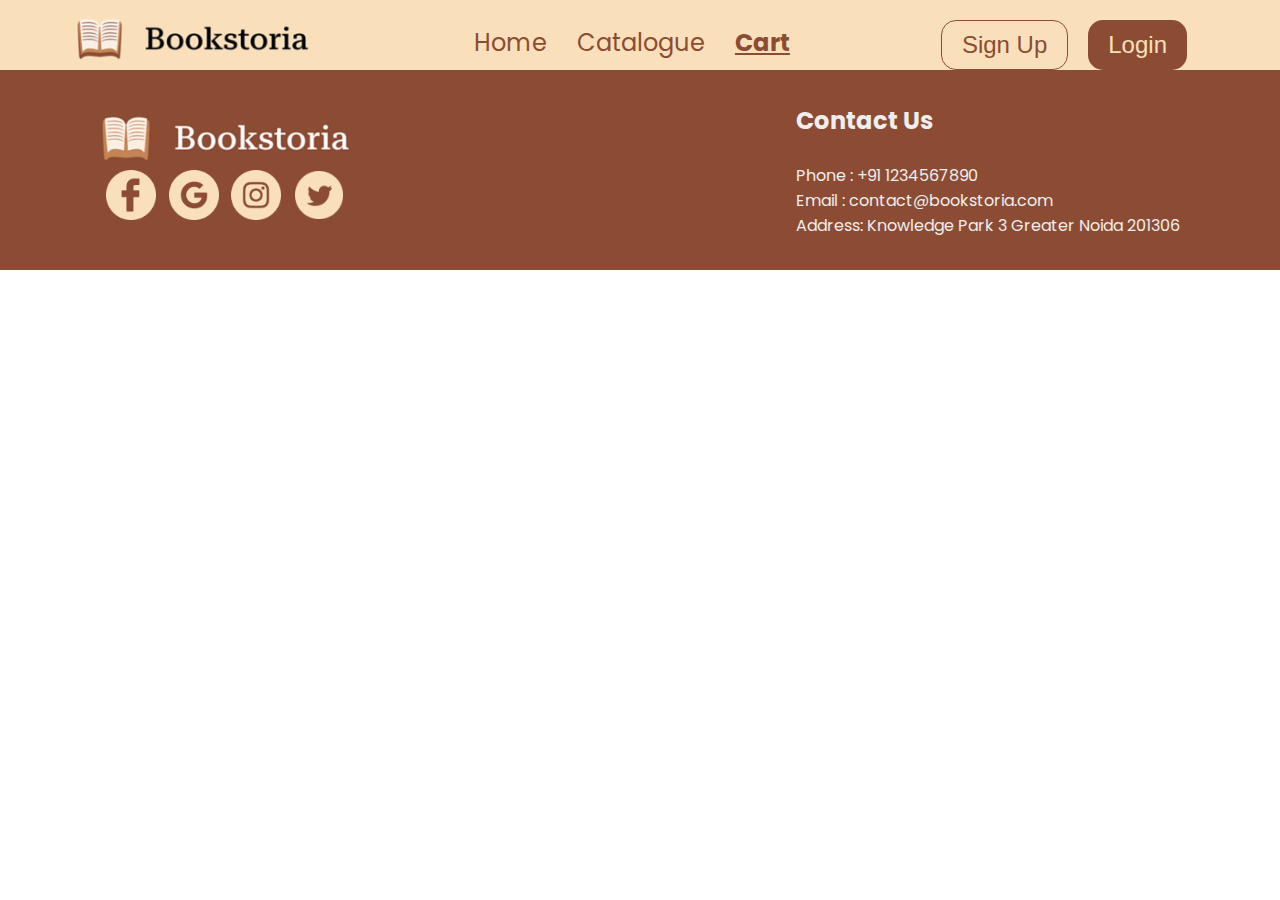
==== cart/index.html @ f669605b "updating the form" ====
<!-- window.localStorage.getItem( key_value_quotes ) <-- ye function use krna hai  -->
<!-- abi key liye ek template bana do usko baad mein js se connect kr denge  -->
<!-- color pallete : #8c4c34 (brown)
                #0c0a0a (oil black)
                #f9e0bb (yellow)                yehi colors use krne hai -->

<!-- ---------------------------------SEE BELOW ON WHERE TO PUT YOUR CODE----------------------------------------- -->

<!DOCTYPE html>
<html lang="en">
  <head>
    <meta charset="UTF-8" />
    <meta name="viewport" content="width=device-width, initial-scale=1.0" />
    <link rel="preconnect" href="https://fonts.googleapis.com" />
    <link rel="preconnect" href="https://fonts.gstatic.com" crossorigin />
    <link rel="stylesheet" href="../common/style.css" />
    <link rel="stylesheet" href="./style.css" />
    <style>
      @import url("https://fonts.googleapis.com/css2?family=Poppins:wght@200;400&display=swap");
    </style>
    <link rel="icon" href="./render.png" />
    <title>BookStoria</title>
  </head>
  <body>
    <div id="form" class="">
      <span id="formCloseButton" onclick="toggleForm(0)"></span>
      <h2>Login</h2>
      <form action="#">
        <div id="dataFieldContainer">
          <div class="fieldSet" id="Username">
            <span
              class="icon"
              style="background-image: url(../img/user.png)"
            ></span>
            <input name="user" id="user" type="text" required placeholder=" " />
            <label for="user">Username</label>
          </div>
          <div class="fieldSet" id="Email">
            <span
              class="icon"
              style="background-image: url(../img/mail.png)"
            ></span>
            <input
              name="email"
              id="email"
              type="email"
              placeholder=" "
              required
            />
            <label for="email">Email</label>
          </div>
          <div class="fieldSet" id="Password">
            <input
              name="password"
              id="password"
              type="password"
              placeholder=" "
              minlength="6"
              autocomplete="current-password"
            />
            <label for="password">Password</label>

            <span class="icon" onclick="toggleIcon(event)">
              <svg
                xmlns="http://www.w3.org/2000/svg"
                viewBox="0 0 32 32"
                width="30"
              >
                <path
                  id="eye"
                  d="M14.23 19.18h0L25.71 7.71a1 1 0 1 0-1.42-1.42L21.73 8.86a12.92 12.92 0 0 0-17.3 5.73 3.11 3.11 0 0 0 0 2.82A12.94 12.94 0 0 0 8.49 22.1l-2.2 2.19a1 1 0 0 0 0 1.42 1 1 0 0 0 1.42 0l3.06-3.07h0l3.46-3.46zm-2-.79A4.45 4.45 0 0 1 11.5 16 4.51 4.51 0 0 1 16 11.5a4.45 4.45 0 0 1 2.39.7l-1.48 1.47A2.53 2.53 0 0 0 16 13.5 2.5 2.5 0 0 0 13.5 16a2.53 2.53 0 0 0 .17.91zM27.57 14.59A13.42 13.42 0 0 0 26 12.16l0 0 0 0a1 1 0 0 0-.13-.09l-.17-.11a.61.61 0 0 0-.18-.05.58.58 0 0 0-.19 0l-.18 0-.19 0-.18.09a.91.91 0 0 0-.13.08l0 0s0 0 0 0L13.88 22.71s0 .07-.07.1a.81.81 0 0 0-.12.18 1.39 1.39 0 0 0-.06.19s0 .08 0 .12a.43.43 0 0 0 0 .05.79.79 0 0 0 0 .22 1 1 0 0 0 0 .17 1.3 1.3 0 0 0 .08.17l.11.16s0 0 0 .05.07.05.1.08l.17.11a1.17 1.17 0 0 0 .2.06s.07 0 .12 0h.11A13.52 13.52 0 0 0 16 24.5a13 13 0 0 0 11.57-7.09A3.11 3.11 0 0 0 27.57 14.59z"
                  data-name="Layer 5"
                  fill="#8f4f38"
                  class="color000 svgShape"
                />
              </svg>
            </span>
          </div>
          <div class="fieldSet" id="Phone">
            <span
              class="icon"
              style="background-image: url(../img/phone.png)"
            ></span>
            <input
              name="phone"
              id="phone"
              type="text"
              pattern="[0-1]{10}"
              placeholder=" "
              required
            />
            <label for="phone">Phone</label>
          </div>
          <div class="fieldSet" style="height: 40px" id="Sex">
            <span
              class="icon"
              style="
                background-image: url('[data-uri]');
              "
              ;
            ></span>
            <input
              style="width: 30%; height: 15px; position: relative; left: 8%"
              name="sexMale"
              id="sexMale"
              type="radio"
              value="male"
            />
            <label style="top: 0" for="sexMale">Male</label>
            <input
              style="width: 30%; height: 15px; position: relative; left: 20%"
              name="sexFemale"
              id="sexFemale"
              type="radio"
              value="female"
            />
            <label style="top: 0; left: 35%" for="sexFemale">Female</label>
          </div>
          <div class="fieldSet" id="Date" style="position: relative; top: 8px">
            <span
              class="icon"
              style="
                background-image: url('[data-uri]');
              "
            ></span>
            <input
              style="font-family: inherit; height: auto"
              onfocus="this.showPicker()"
              name="date"
              id="date"
              type="date"
              value=""
              placeholder=" "
              required
            />
            <label for="date" style="top: -15px">Date</label>
          </div>
          <div class="fieldSet" style="height: 40px; top: 5px" id="Language">
            <span
              class="icon"
              style="background-image: url('../img/language.png')"
            ></span>
            <label for="languageHndi" style="top: 0px; left: 20px">Hindi</label>
            <input
              style="height: 15px; width: 15px"
              name="languageHindi"
              id="languageHindi"
              type="checkbox"
              value="Hindi"
              placeholder=" "
              required
            />
            <label for="languageEnglish" style="top: 0px; left: 95px"
              >English</label
            >
            <input
              style="height: 15px; width: 15px; position: relative; left: 55px"
              name="languageEnglish"
              id="languageEnglish"
              type="checkbox"
              value="English"
              placeholder=" "
              required
            />
          </div>
        </div>

        <button id="Login">Submit</button>
        <button id="Reset">Reset</button>
        <h4>
          <a href="#">Forgot password?</a>
          <a href="#" onclick="setForm()">Register</a>
        </h4>
      </form>
    </div>
    <div id="head">
      <div id="header">
        <div class="logo"></div>
        <div id="nav">
          <div>
            <a href="../">Home</a>
          </div>
          <div>
            <a href="../catalogue">Catalogue</a>
          </div>
          <div>
            <a
              style="
                text-decoration: underline;
                font-weight: bolder;
                color: #8c4c34;
              "
              href="#"
              >Cart</a
            >
          </div>
        </div>
        <div id="reglog">
          <div id="signup">
            <button onclick="toggleForm(1) , setForm(false)">Sign Up</button>
          </div>
          <div id="login">
            <button onclick="toggleForm(1) , setForm(true)">Login</button>
          </div>
        </div>
      </div>
    </div>
    <!-- |
      |
      |
      |
      |                                   YOUR CODE GOES HERE
      |
      |
      |
      | -->
    <div id="footer">
      <div id="social">
        <div
          class="logo"
          style="height: 50px; background-image: url(../img/footerLogo.png)"
        ></div>
        <div id="socialIcons">
          <div
            class="icon"
            style="background-image: url(../socialIcons/facebook.png)"
          ></div>
          <div
            class="icon"
            style="background-image: url(../socialIcons/google.png)"
          ></div>
          <div
            class="icon"
            style="background-image: url(../socialIcons/instagram.png)"
          ></div>
          <div
            class="icon"
            style="
              background-image: url(../socialIcons/twitter.png);
              transform: scale(1.1);
            "
          ></div>
        </div>
      </div>
      <div id="footerDescription">
        <h2>Contact Us</h2>
        <br />
        Phone : +91 1234567890 <br />
        Email : contact@bookstoria.com <br />Address: Knowledge Park 3 Greater
        Noida 201306
      </div>
    </div>
    <script lang="javascript" src="../common/index.js"></script>
  </body>
</html>
---- common/style.css ----
/* to use svg background-image:url([data-uri]) */
/* changing the default input icon like that of calendar , set the background-image of input */
* {
  padding: 0;
  margin: 0;
}
html {
  width: 100%;
  font-size: 16px;
}

body {
  width: 100%;
  height: fit-content;
  font-family: poppins, sans-serif;
  color: #0c0a0a;
}
/* below selector removes the calendar icon showing by default most of the browsers respect this  */
input::-webkit-calendar-picker-indicator {
  background: transparent;
}

button {
  transform: scale(1);
  transition: 0.1s;
}

button:active {
  transform: scale(0.95);
}

#form {
  display: flex;
  flex-direction: column;
  justify-content: center;
  align-items: center;
  position: fixed;
  width: 400px;
  background-color: rgba(249, 224, 187, 0.5);
  border: 2px solid #8c4c34;
  z-index: 10;
  backdrop-filter: blur(15px);
  left: calc(50% - 200px);
  top: calc(50% - 350px);
  border-radius: 10px;
  transition: 0.5s;
  transform: scale(0);
}

.formLogin {
  height: 400px;
  padding: 20px 0;
}

.formSignup {
  height: 700px;
}

#formCloseButton {
  position: absolute;
  top: 15px;
  right: 15px;
  height: 25px;
  width: 25px;
  background-image: url(../img/close.png);
  background-size: contain;
}

#form h2 {
  position: relative;
  top: -20px;
  font-size: 1.8rem;
  color: #8c4c34;
  font-weight: 900;
}

#form h4 {
  color: #8c4c34;
  position: relative;
  top: 5px;
  display: flex;
  flex-direction: column;
  align-items: center;
}

#form input {
  background: transparent;
  height: 40px;
  width: 100%;
  font-size: 1.3rem;
  position: relative;
  border: none;
  outline: none;
  cursor: default;
  color: #8c4c34;
}

label {
  position: absolute;
  transition-duration: 0.5s;
  font-size: 1rem;
  font-weight: bolder;
  color: #8c4c34;
  top: -2px;
  left: 0;
  /* the above property works only when there is an initial value */
}

input:focus ~ label,
input:not(:placeholder-shown) ~ label {
  top: -20px;
}
/* the above property basically means that when the preceding input is in focus then set the property of label as given and 
    also when place holder of preceding input is not shown then set the style as given */

form {
  height: 85%;
  width: 100%;
  display: flex;
  flex-direction: column;
  justify-content: center;
  align-items: center;
}

#form .icon {
  position: absolute;
  right: 0;
  height: 100%;
  width: 30px;
  background-size: contain;
  z-index: 5;
  transition: 0.5s;
}

.fieldSet {
  width: 60%;
  border-bottom: 4px solid #8c4c34;
  position: relative;
  box-sizing: border-box;
}

#form button {
  width: 60%;
  height: 50px;
  font-size: 1.5rem;
  background-color: #8c4c34;
  color: #f9e0bb;
  font-family: inherit;
  border-radius: 10px;
  border: none;
  padding: 5px 0;
  margin-bottom: 5px;
}

#form a {
  font-size: inherit;
  text-decoration: none;
  font-family: inherit;
  color: inherit;
}

#dataFieldContainer {
  width: 100%;
  height: 100%;
  margin-bottom: 20px;
  position: relative;
  display: flex;
  flex-direction: column;
  justify-content: space-around;
  align-items: center;
}

#head {
  background-color: #f9e0bb;
  width: 100%;
  position: relative;
  overflow: auto;
  /* the above style has been added because the header child was moving the parent head with its margin-top property */
}
#header {
  font-size: 1.5em;
  display: flex;
  justify-content: space-around;
  margin-top: 20px;
  height: 50px;
  position: relative;
}

.logo {
  background-image: url(../img/logo.png);
  background-size: 102%;
  /* in the above property the percent is in reference to containers size and not to the image */
  background-position: center center;
  background-repeat: no-repeat;
  width: 250px;
  top: -7px;
  height: inherit;
  position: relative;
}

#nav {
  display: flex;
  gap: 20px;
  color: #8c4c34;
}

#nav div {
  padding: 5px;
}

#nav a {
  font-size: inherit;
  text-decoration: none;
  font-family: inherit;
  color: inherit;
}

#reglog {
  display: flex;
  gap: 20px;
}

#login {
  margin-right: 20px;
}

#reglog button {
  border-radius: 15px;
  padding: 5px 20px;
  border: 0;
  cursor: pointer;
}

#signup button {
  width: 100%;
  height: 100%;
  background-color: #f9e0bb;
  font-size: 1.5rem;
  color: #8c4c34;
  border: 1px solid #8c4c34;
}

#login button {
  width: 100%;
  height: 100%;
  background-color: #8c4c34;
  font-size: 1.5rem;
  color: #f9e0bb;
}

#footer {
  display: flex;
  justify-content: space-between;
  align-items: center;
  padding: 0 100px;
  height: 200px;
  width: 100%;
  background-color: #8c4c34;
  box-sizing: border-box;
}

#social {
  width: 250px;
  position: relative;
  box-sizing: border-box;
  height: fit-content;
}

#socialIcons {
  display: flex;
  justify-content: space-around;
  height: 50px;
  width: 100%;
}

.icon {
  width: 50px;
  background-size: contain;
  background-repeat: no-repeat;
}

#footerDescription {
  display: flex;
  flex-direction: column;
  color: inherit;
  color: #eeeeee;
}
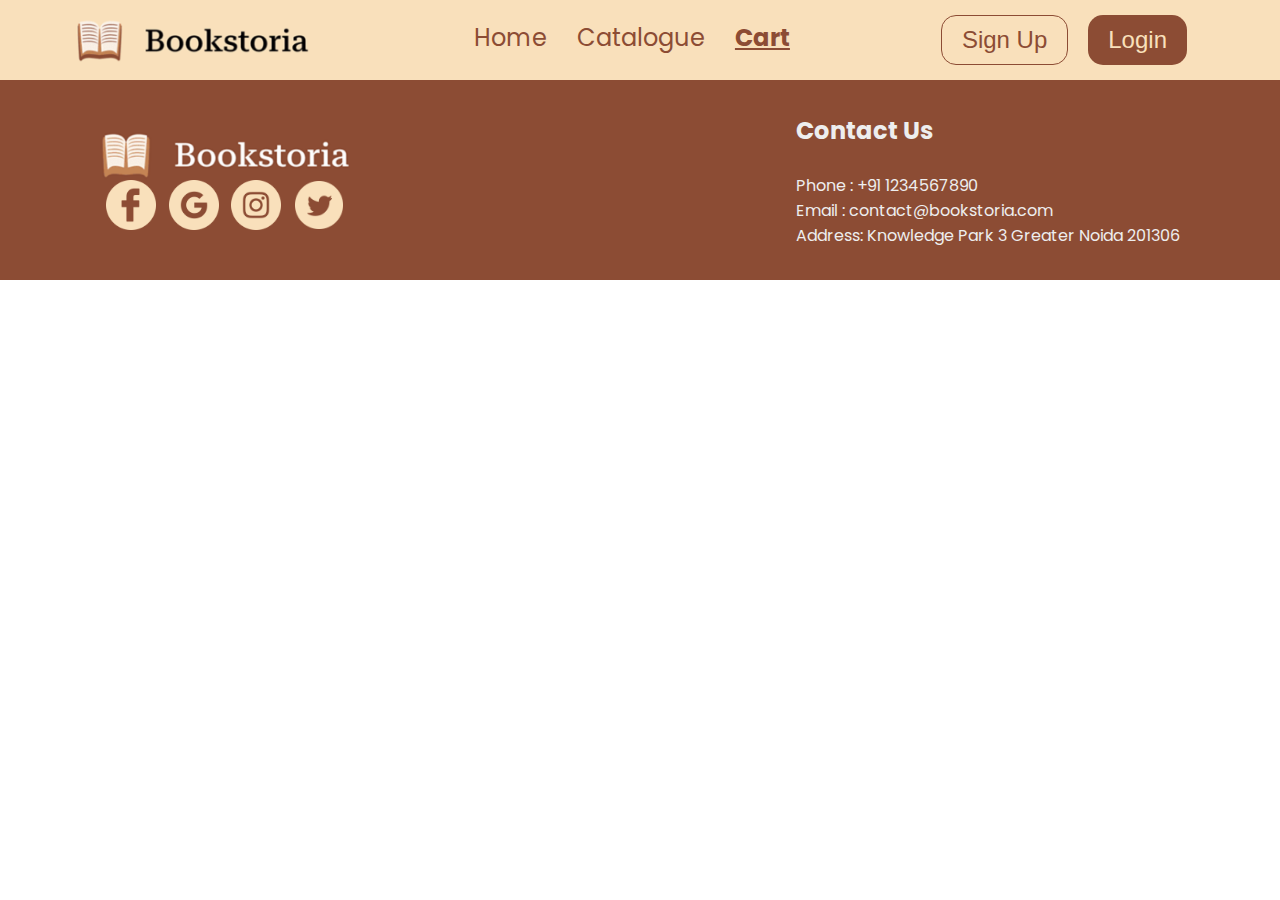
==== commit 30bc4ab1: "jsaddfds" ====
--- a/cart/index.html
+++ b/cart/index.html
@@ -205,7 +205,7 @@
         </div>
       </div>
     </div>
-    <!-- |
+    <!--  |
       |
       |
       |
--- a/common/style.css
+++ b/common/style.css
@@ -41,19 +41,21 @@
   z-index: 10;
   backdrop-filter: blur(15px);
   left: calc(50% - 200px);
-  top: calc(50% - 350px);
+  /* top: calc(50% - 350px);  this setting is put in .formLogin and .formSignup because when the classes are changed the put stypes in #form are not chnaged*/
   border-radius: 10px;
   transition: 0.5s;
   transform: scale(0);
 }
 
 .formLogin {
-  height: 400px;
+  height: 350px;
+  top: calc(50% - 200px);
   padding: 20px 0;
 }
 
 .formSignup {
   height: 700px;
+  top: calc(50% - 350px);
 }
 
 #formCloseButton {
@@ -176,12 +178,15 @@
   position: relative;
   overflow: auto;
   /* the above style has been added because the header child was moving the parent head with its margin-top property */
+  display: flex;
+  flex-direction: column;
+  justify-content: center;
+  padding: 15px 0;
 }
 #header {
   font-size: 1.5em;
   display: flex;
   justify-content: space-around;
-  margin-top: 20px;
   height: 50px;
   position: relative;
 }
@@ -193,7 +198,6 @@
   background-position: center center;
   background-repeat: no-repeat;
   width: 250px;
-  top: -7px;
   height: inherit;
   position: relative;
 }
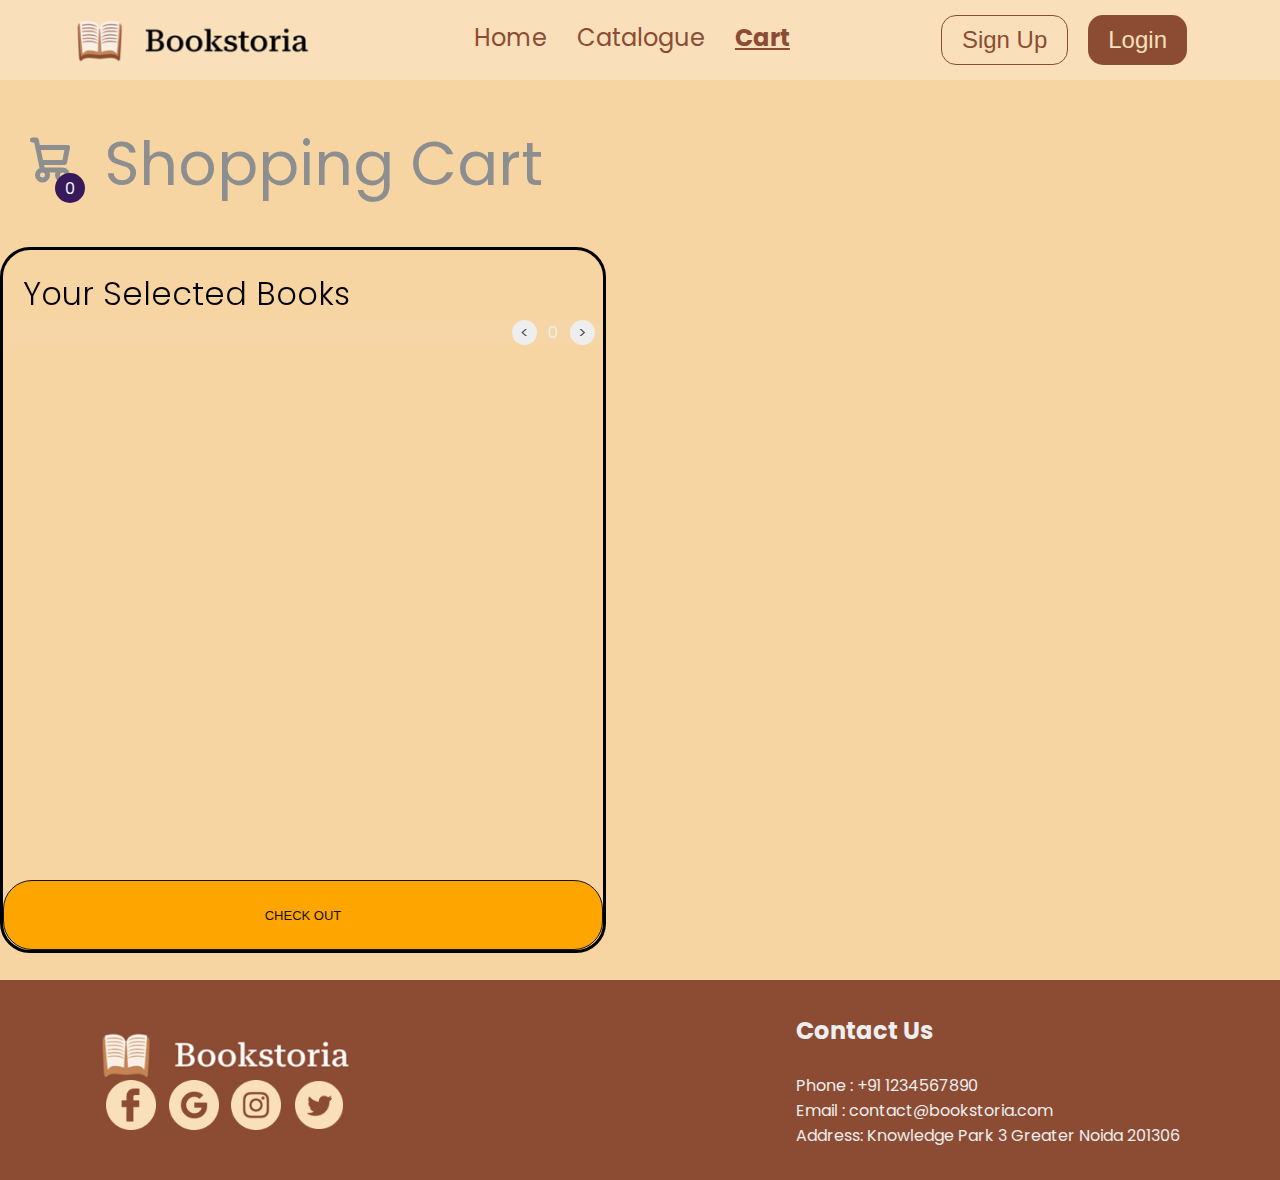
==== commit 173c5dac: "Added index" ====
--- a/cart/index.html
+++ b/cart/index.html
@@ -205,15 +205,56 @@
         </div>
       </div>
     </div>
-    <!--  |
-      |
-      |
-      |
-      |                                   YOUR CODE GOES HERE
-      |
-      |
-      |
-      | -->
+    <section class="headerr">
+      <div class="container">
+          <header>
+             
+              <div class ="icon">
+                  <svg  aria-hidden="true" xmlns="http://www.w3.org/2000/svg" fill="none" viewBox="0 0 24 24">
+                      <path stroke="currentColor" stroke-linecap="round" stroke-linejoin="round" stroke-width="2" d="M5 4h1.5L9 16m0 0h8m-8 0a2 2 0 1 0 0 4 2 2 0 0 0 0-4Zm8 0a2 2 0 1 0 0 4 2 2 0 0 0 0-4Zm-8.5-3h9.3L19 7H7.3"/>
+                    </svg>
+                    <span>0</span>
+              </div>
+              <div class="title">Shopping Cart</div>
+             
+          </header>    
+     
+  
+   <div class="cart">
+             <h1>Your Selected Books</h1>
+           <div class="listcart">
+              <div class="item">
+                  <div class="image">
+                      <!-- 
+  
+  
+                       -->
+                  </div>
+                 <div class="name">
+                     <!-- 
+  
+  
+                      -->
+                 </div> 
+                 <div class="price">
+                  <!-- 
+  
+  
+                   -->
+                 </div>
+                 <div class ="quantity">
+                  <span class="minus"><</span>
+                  <span>0</span>
+                  <span class="plus">></span>
+                 </div>
+              </div> 
+           </div>
+             <div class="btn">
+              <button class="checkout">CHECK OUT</button>
+             </div>
+  
+   </div>
+     </section>
     <div id="footer">
       <div id="social">
         <div
@@ -251,5 +292,6 @@
       </div>
     </div>
     <script lang="javascript" src="../common/index.js"></script>
+    <script lang = 'javascript' src = './index.js'></script>
   </body>
 </html>
--- a/cart/style.css
+++ b/cart/style.css
@@ -0,0 +1,149 @@
+
+body{
+    font-family: 'poppins';
+    color:black;
+    margin: 0;
+   
+}
+
+    .headerr{min-height: 100vh;
+    width: 100%;
+    background-color: #f7d5a2;
+    background-image: url(https://cdni.iconscout.com/illustration/premium/thumb/shopping-cart-2885341-2399044.png);
+    background-position: center;
+    background-size: 50%;
+    background-repeat: no-repeat;
+    position: relative;
+        
+}
+.container{
+
+        position: relative;
+        width: 100%;
+        z-index: 1;
+       
+        /* background-color: #b39795; */
+    
+}
+svg{
+    padding-top: 30px;
+    color: rgb(141, 142, 143);
+    width : 60px;
+    padding-right:0px ;
+}
+header{
+    
+    display: flex;
+    align-items: center;
+    /* justify-content: space-between; */
+    padding: 20px;
+
+    /* padding-top: ; */
+}
+header.icon{
+    position: relative;
+}
+header .icon span{
+    display: flex;
+    width: 30px;
+    height: 30px;
+    background-color: rgb(56, 25, 91);
+    justify-content: center;
+    align-items:center;
+    color:aliceblue;
+    border-radius: 50%;
+    position:relative;
+    top: -24px;
+    right: -35px;
+}
+
+header .title{
+    padding-left: 35px;
+    font-size: 60px;
+    color: rgb(141, 142, 143);
+    /* display: block; */
+
+}
+.cart{
+    /* padding-top: 100px; */
+    width:600px;    
+    height:700px;
+    opacity:1;
+    backdrop-filter:blur(10px);
+    /* color:rgb(176, 199, 210); */
+    position: relative;
+    left:50%;
+    inset:0 0 0 auto;
+    display: grid;
+    grid-template-rows: 70px 1fr 70px;
+    border-radius: 30px;
+    border: solid black;
+    
+}
+.cart h1{
+    padding: 20px;
+    margin:0;
+    font-weight: 300;
+    
+}
+.cart .btn{
+       display:grid;
+       grid-template-columns: repeat(1,1fr);
+}
+
+.cart .btn button{
+    text-decoration:none;
+    color:rgb(18, 17, 17);
+    border:1px solid rgb(19, 19, 19);
+    padding: 12px 34px;
+    font-size: 13px;
+    background:orange;
+    position: relative;
+    cursor: pointer;
+    
+    border-radius: 29px;
+
+}
+.btn:hover{
+    border: 1px solid #dfcb1d;
+    border-radius: 29px;
+}   
+
+
+
+.cart .listcart .item image{
+    width: 100%;
+}
+.cart .listcart .item{
+    display :grid;
+    grid-template-columns: 100px 270px 100px 1fr;
+    backdrop-filter: blur(20px);
+    gap: 10px;
+    text-align: center;
+    align-items:center;
+}
+
+ .listcart .quantity span{
+    display: inline-block;
+    width: 25px;
+    height : 25px;
+    background-color: #eee;
+    color:#555;
+    border-radius: 50%;
+    cursor: pointer;
+    
+ }
+  .listcart .quantity span:nth-child(2){
+     background-color: transparent;
+     color: #eee;
+  }
+  .listcart .item:nth-child(odd){
+    background-color: #eee1;
+  }
+  .listcart{
+    overflow: auto;
+  }
+  .liscart::-webkit-scrollbar{
+    width: 0;
+  }
+
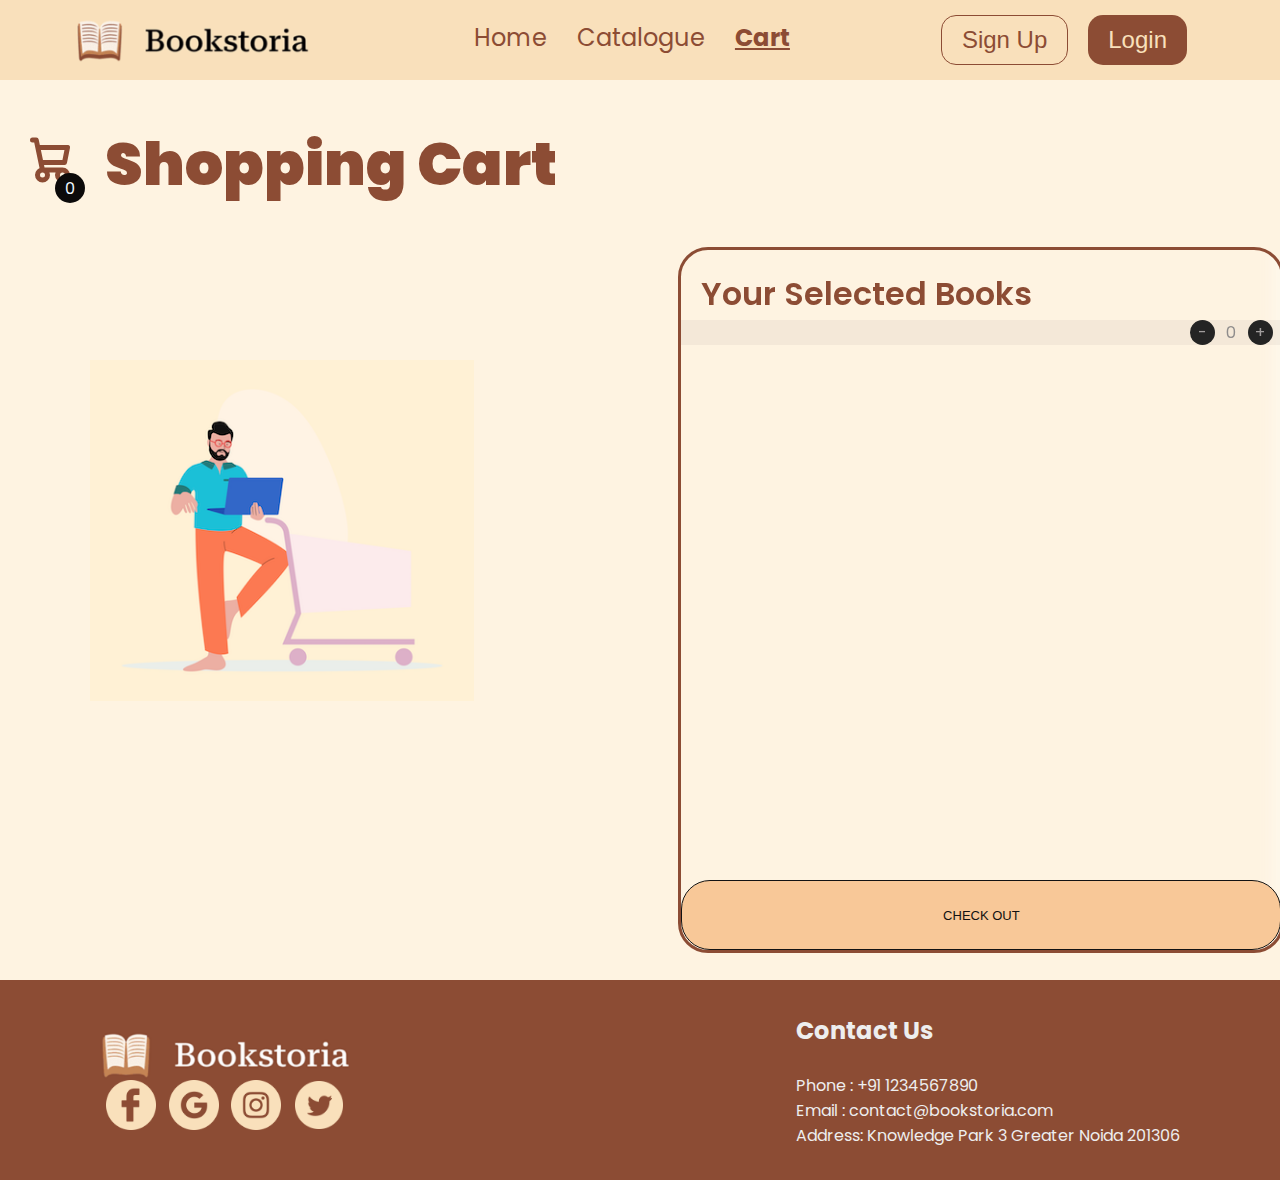
==== commit 5e8bf157: "styled cart page" ====
--- a/cart/index.html
+++ b/cart/index.html
@@ -243,9 +243,9 @@
                    -->
                  </div>
                  <div class ="quantity">
-                  <span class="minus"><</span>
+                  <span class="minus">-</span>
                   <span>0</span>
-                  <span class="plus">></span>
+                  <span class="plus">+</span>
                  </div>
               </div> 
            </div>
--- a/cart/style.css
+++ b/cart/style.css
@@ -1,17 +1,18 @@
 
 body{
     font-family: 'poppins';
-    color:black;
+    color:#8c4c34;
     margin: 0;
    
 }
 
     .headerr{min-height: 100vh;
     width: 100%;
-    background-color: #f7d5a2;
-    background-image: url(https://cdni.iconscout.com/illustration/premium/thumb/shopping-cart-2885341-2399044.png);
-    background-position: center;
-    background-size: 50%;
+    background-color:rgba(253, 231, 196, 0.5);
+    background-image: url(cart1.png);
+    
+    background-position: 90px;
+    background-size: 30%;
     background-repeat: no-repeat;
     position: relative;
         
@@ -27,7 +28,7 @@
 }
 svg{
     padding-top: 30px;
-    color: rgb(141, 142, 143);
+    color:#8c4c34;
     width : 60px;
     padding-right:0px ;
 }
@@ -47,7 +48,7 @@
     display: flex;
     width: 30px;
     height: 30px;
-    background-color: rgb(56, 25, 91);
+    background-color:#0c0a0a ;
     justify-content: center;
     align-items:center;
     color:aliceblue;
@@ -60,7 +61,9 @@
 header .title{
     padding-left: 35px;
     font-size: 60px;
-    color: rgb(141, 142, 143);
+    font-weight: 1000;
+    color: #8c4c34;
+    
     /* display: block; */
 
 }
@@ -72,18 +75,18 @@
     backdrop-filter:blur(10px);
     /* color:rgb(176, 199, 210); */
     position: relative;
-    left:50%;
-    inset:0 0 0 auto;
+    left:53%;
+    /* inset:0 0 0 auto; */
     display: grid;
     grid-template-rows: 70px 1fr 70px;
     border-radius: 30px;
-    border: solid black;
+    border: solid #8c4c34;
     
 }
 .cart h1{
     padding: 20px;
     margin:0;
-    font-weight: 300;
+    font-weight: 600;
     
 }
 .cart .btn{
@@ -97,7 +100,7 @@
     border:1px solid rgb(19, 19, 19);
     padding: 12px 34px;
     font-size: 13px;
-    background:orange;
+    background:#f8c898;
     position: relative;
     cursor: pointer;
     
@@ -105,7 +108,7 @@
 
 }
 .btn:hover{
-    border: 1px solid #dfcb1d;
+    border: 1px solid #121211;
     border-radius: 29px;
 }   
 
@@ -127,23 +130,24 @@
     display: inline-block;
     width: 25px;
     height : 25px;
-    background-color: #eee;
-    color:#555;
+    background-color: rgb(36, 36, 36);
+    color:rgb(161, 157, 157);
     border-radius: 50%;
     cursor: pointer;
     
  }
   .listcart .quantity span:nth-child(2){
      background-color: transparent;
-     color: #eee;
+     color: rgb(143, 140, 140);
   }
   .listcart .item:nth-child(odd){
-    background-color: #eee1;
+    background-color: rgba(101, 97, 97, 0.067);
   }
   .listcart{
     overflow: auto;
   }
   .liscart::-webkit-scrollbar{
     width: 0;
+    color: #555;
   }
 
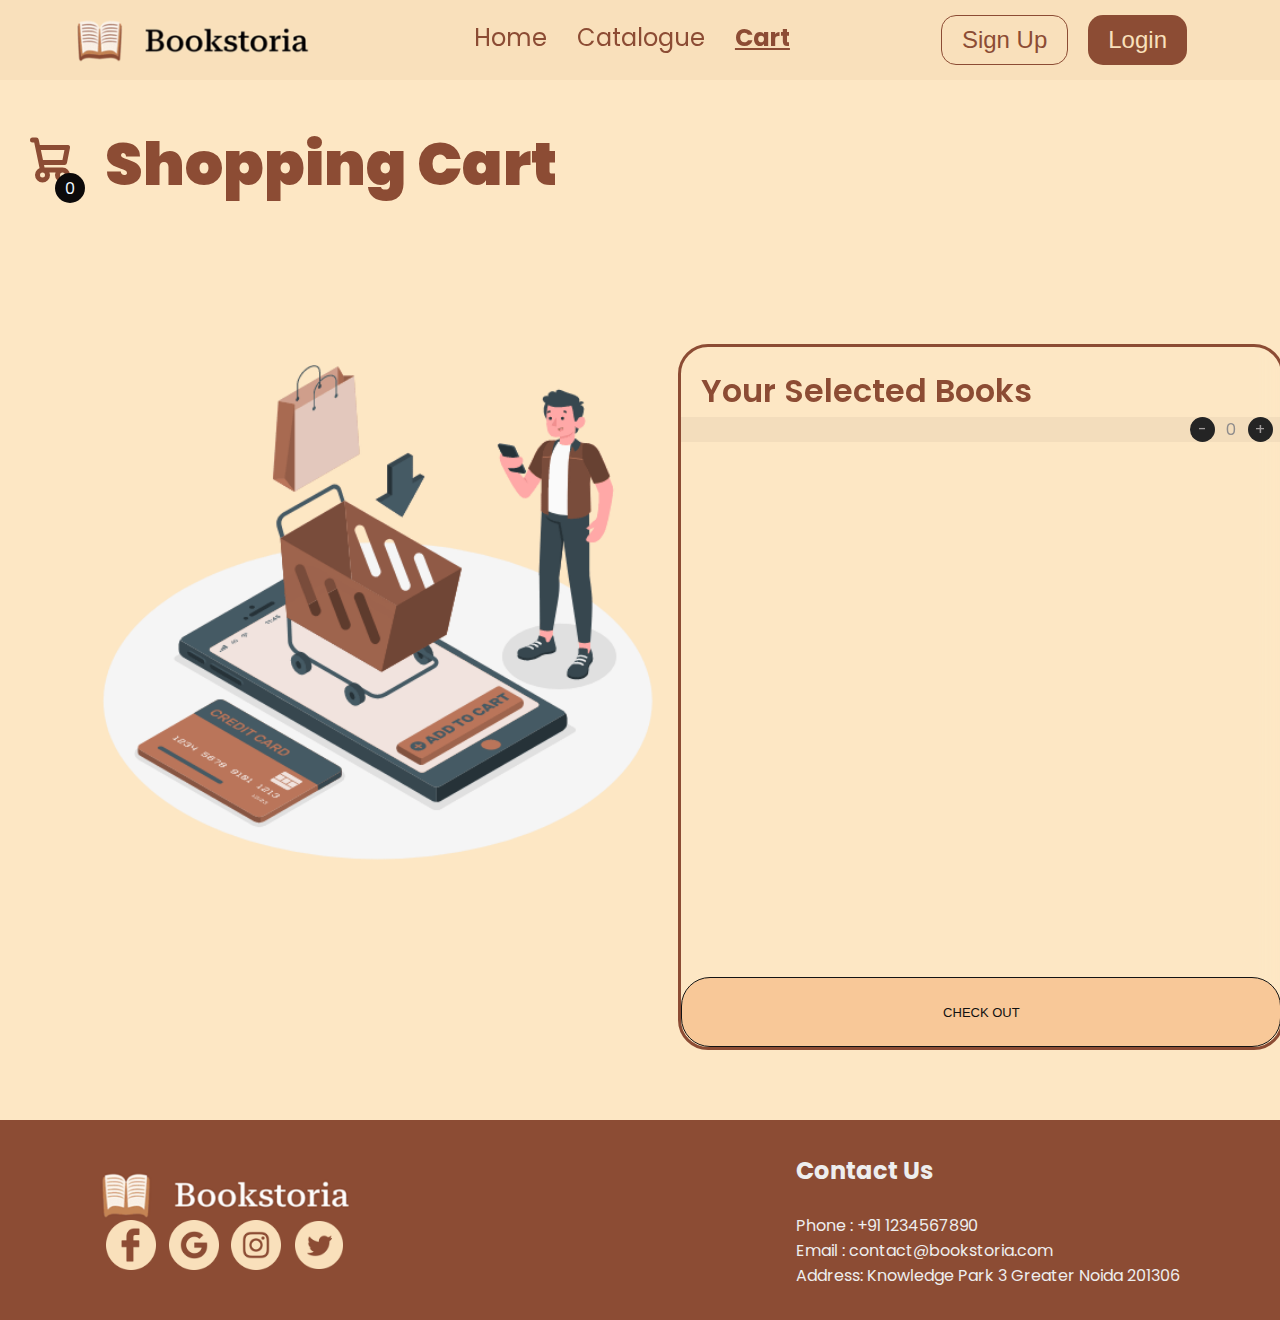
==== commit c2239552: "image dded" ====
--- a/cart/index.html
+++ b/cart/index.html
@@ -206,6 +206,7 @@
       </div>
     </div>
     <section class="headerr">
+      
       <div class="container">
           <header>
              
@@ -218,7 +219,11 @@
               <div class="title">Shopping Cart</div>
              
           </header>    
+      <div class="img">
      
+        <svg  id="freepik_stories-add-to-cart" xmlns="http://www.w3.org/2000/svg" xmlns:xlink="http://www.w3.org/1999/xlink" viewBox="0 0 500 500" version="1.1" xmlns:svgjs="http://svgjs.com/svgjs"><style>svg#freepik_stories-add-to-cart:not(.animated) .animable {opacity: 0;}svg#freepik_stories-add-to-cart.animated #freepik--Floor--inject-2 {animation: 1s 1 forwards cubic-bezier(.36,-0.01,.5,1.38) slideDown;animation-delay: 0s;}svg#freepik_stories-add-to-cart.animated #freepik--Shadows--inject-2 {animation: 1s 1 forwards cubic-bezier(.36,-0.01,.5,1.38) lightSpeedRight;animation-delay: 0s;}svg#freepik_stories-add-to-cart.animated #freepik--Device--inject-2 {animation: 1s 1 forwards cubic-bezier(.36,-0.01,.5,1.38) slideLeft;animation-delay: 0s;}svg#freepik_stories-add-to-cart.animated #freepik--Cart--inject-2 {animation: 1s 1 forwards cubic-bezier(.36,-0.01,.5,1.38) zoomIn,1.5s Infinite  linear floating;animation-delay: 0s,1s;}svg#freepik_stories-add-to-cart.animated #freepik--Arrow--inject-2 {animation: 1s 1 forwards cubic-bezier(.36,-0.01,.5,1.38) zoomOut;animation-delay: 0s;}svg#freepik_stories-add-to-cart.animated #freepik--Bag--inject-2 {animation: 1s 1 forwards cubic-bezier(.36,-0.01,.5,1.38) slideDown;animation-delay: 0s;}svg#freepik_stories-add-to-cart.animated #freepik--credit-card--inject-2 {animation: 1s 1 forwards cubic-bezier(.36,-0.01,.5,1.38) zoomOut;animation-delay: 0s;}svg#freepik_stories-add-to-cart.animated #freepik--Character--inject-2 {animation: 1s 1 forwards cubic-bezier(.36,-0.01,.5,1.38) slideRight;animation-delay: 0s;}            @keyframes slideDown {                0% {                    opacity: 0;                    transform: translateY(-30px);                }                100% {                    opacity: 1;                    transform: translateY(0);                }            }                    @keyframes lightSpeedRight {              from {                transform: translate3d(50%, 0, 0) skewX(-20deg);                opacity: 0;              }              60% {                transform: skewX(10deg);                opacity: 1;              }              80% {                transform: skewX(-2deg);              }              to {                opacity: 1;                transform: translate3d(0, 0, 0);              }            }                    @keyframes slideLeft {                0% {                    opacity: 0;                    transform: translateX(-30px);                }                100% {                    opacity: 1;                    transform: translateX(0);                }            }                    @keyframes zoomIn {                0% {                    opacity: 0;                    transform: scale(0.5);                }                100% {                    opacity: 1;                    transform: scale(1);                }            }                    @keyframes floating {                0% {                    opacity: 1;                    transform: translateY(0px);                }                50% {                    transform: translateY(-10px);                }                100% {                    opacity: 1;                    transform: translateY(0px);                }            }                    @keyframes zoomOut {                0% {                    opacity: 0;                    transform: scale(1.5);                }                100% {                    opacity: 1;                    transform: scale(1);                }            }                    @keyframes slideRight {                0% {                    opacity: 0;                    transform: translateX(30px);                }                100% {                    opacity: 1;                    transform: translateX(0);                }            }        </style><g id="freepik--Floor--inject-2" class="animable" style="transform-origin: 249.81px 337.53px;"><ellipse id="freepik--floor--inject-2" cx="249.81" cy="337.53" rx="238.19" ry="137.52" style="fill: rgb(245, 245, 245); transform-origin: 249.81px 337.53px;" class="animable"></ellipse></g><g id="freepik--Shadows--inject-2" class="animable" style="transform-origin: 247.795px 339.185px;"><path id="freepik--Shadow--inject-2" d="M421.52,361.94a1.74,1.74,0,0,0-.15-.26,2,2,0,0,0-.14-.16.9.9,0,0,0-.15-.19l-.18-.17a4.21,4.21,0,0,0-.64-.45L197.57,232.15a8,8,0,0,0-7.18,0L74.51,298.87a3.37,3.37,0,0,0-.42.27s-.11.07-.15.11a2.88,2.88,0,0,0-.6.68,1,1,0,0,0-.1.17,1.31,1.31,0,0,0-.12.28,2.25,2.25,0,0,0-.05.22,1.53,1.53,0,0,0,0,.36,2,2,0,0,0,0,.25,2.29,2.29,0,0,0,.07.28,1.69,1.69,0,0,0,.12.27A3.11,3.11,0,0,0,74.51,303l222.7,128.55a6.79,6.79,0,0,0,2.13.73,10,10,0,0,0,1.46.12,9.87,9.87,0,0,0,1.44-.11,3.55,3.55,0,0,0,.47-.09,6.76,6.76,0,0,0,1.29-.44c.14-.06.26-.14.39-.21l115.87-66.71C421.62,364.06,422,362.94,421.52,361.94Z" style="fill: rgb(224, 224, 224); transform-origin: 247.389px 331.85px;" class="animable"></path><ellipse id="freepik--shadow--inject-2" cx="407.31" cy="298.93" rx="49.53" ry="28.6" style="fill: rgb(224, 224, 224); transform-origin: 407.31px 298.93px;" class="animable"></ellipse><path id="freepik--shadow--inject-2" d="M146.8,447.06a11.68,11.68,0,0,1-5.76-1.43l-99.2-57.26-.09-.07a5.76,5.76,0,0,1-3-4.93,5.91,5.91,0,0,1,3.24-5l65.44-37.78a12.47,12.47,0,0,1,11.52,0L218,397.84a5.91,5.91,0,0,1,3.23,5,5.71,5.71,0,0,1-2.89,4.81,3.94,3.94,0,0,1-.4.26l-49.52,28.57-15.88,9.17a11.68,11.68,0,0,1-5.76,1.42Z" style="fill: rgb(224, 224, 224); transform-origin: 129.99px 393.126px;" class="animable"></path></g><g id="freepik--Device--inject-2" class="animable" style="transform-origin: 245.585px 322.695px;"><g id="freepik--device--inject-2" class="animable" style="transform-origin: 245.585px 322.695px;"><g id="freepik--Mobile--inject-2" class="animable" style="transform-origin: 245.585px 322.695px;"><path d="M411.86,347.2a1.22,1.22,0,0,0-.16-.26,1.83,1.83,0,0,0-.13-.16.9.9,0,0,0-.16-.19l-.17-.16a3.73,3.73,0,0,0-.65-.46L194,220.9a8,8,0,0,0-7.18,0L80.58,282.21l-.43.27-.14.12a2.64,2.64,0,0,0-.6.67,1.47,1.47,0,0,0-.22.46,1.42,1.42,0,0,0,0,.22,1.47,1.47,0,0,0,0,.36,2.11,2.11,0,0,0,0,.25,2.86,2.86,0,0,0,.07.28,2.18,2.18,0,0,0,.11.27,3.13,3.13,0,0,0,1.28,1.24L297.21,411.43a6.53,6.53,0,0,0,2.13.72,8.81,8.81,0,0,0,1.46.13,8.66,8.66,0,0,0,1.44-.12,3.55,3.55,0,0,0,.47-.09,6.13,6.13,0,0,0,1.29-.44c.14-.06.26-.13.39-.2l106.2-61.32C412,349.32,412.38,348.2,411.86,347.2Zm-23.33-4.44-6.79,3.93-90.49,52.2a5.49,5.49,0,0,1-.73.36,6.07,6.07,0,0,1-4.66,0,5.49,5.49,0,0,1-.73-.36L113.32,299.7,105,294.91a3.18,3.18,0,0,1-.78-.62c-.86-.94-.59-2.14.78-2.94l97.24-56.14a6.12,6.12,0,0,1,3.77-1.05,3.47,3.47,0,0,1,.93.25,3,3,0,0,1,.48.23L388.53,339.2A2.06,2.06,0,0,1,388.53,342.76Z" style="fill: rgb(69, 90, 100); transform-origin: 245.631px 316.165px;" id="el11pwhyrjcbqk" class="animable"></path><path d="M80.16,282.49A8.05,8.05,0,0,0,77,288.44v4.74a7.93,7.93,0,0,0,3.59,6.23L297.18,424.47a6.81,6.81,0,0,0,2.64.81c.32,0,.63.05,1,.06h0V412.28h0a11.65,11.65,0,0,1-1.46-.12,6.61,6.61,0,0,1-2.14-.74L80.58,286.35C78.75,285.3,78.6,283.63,80.16,282.49Z" style="fill: rgb(55, 71, 79); transform-origin: 188.91px 353.915px;" id="elnjd2xepw0d" class="animable"></path><path d="M354.49,372.67a14.45,14.45,0,0,0-12.82,0,5.17,5.17,0,0,0-1.92,1.75c-1.15,2,1,3.5,1.92,4.06a14.45,14.45,0,0,0,12.82,0,5.42,5.42,0,0,0,1.92-1.75C357.56,374.73,355.44,373.23,354.49,372.67Z" style="fill: #BA755A; transform-origin: 348.081px 375.575px;" id="el0325lj62yefp" class="animable"></path><path d="M142.37,257.18a1.07,1.07,0,0,0,0-2,3.88,3.88,0,0,0-3.51,0,1.07,1.07,0,0,0,0,2A3.88,3.88,0,0,0,142.37,257.18Z" style="fill: rgb(38, 50, 56); transform-origin: 140.615px 256.18px;" id="elhkiwju5tm7p" class="animable"></path><path d="M136.86,266.78a1,1,0,0,0,0-1.8,3.49,3.49,0,0,0-3.12,0,1,1,0,0,0,0,1.8A3.43,3.43,0,0,0,136.86,266.78Z" style="fill: rgb(38, 50, 56); transform-origin: 135.3px 265.884px;" id="el7i5z5zubjio" class="animable"></path><path d="M142.13,263.81l17.44-10.07c1-.55,1-1.42.1-1.94a3.7,3.7,0,0,0-3.35.07l-17.44,10.06c-.95.56-1,1.42-.1,1.94A3.7,3.7,0,0,0,142.13,263.81Z" style="fill: rgb(38, 50, 56); transform-origin: 149.234px 257.837px;" id="elrw2s788vinp" class="animable"></path><path d="M411.07,346.29c1.48,1.15,1.32,2.78-.48,3.82L304.38,411.43a7.22,7.22,0,0,1-3.59.85v13.05a7.29,7.29,0,0,0,3.58-.86l106.21-61.31a7.91,7.91,0,0,0,3.59-6.22l0-4.75A8.05,8.05,0,0,0,411.07,346.29Z" style="fill: rgb(38, 50, 56); transform-origin: 357.48px 385.811px;" id="elu0ot3qt4oz" class="animable"></path><path d="M131.24,319.27a4,4,0,0,1,1.86,3.08,1.14,1.14,0,0,1-.52,1.08c-.22.13-1.06.63-1.3.76a1.37,1.37,0,0,1-1.34-.15l-24.15-14a4,4,0,0,1-1.85-3.08,1.2,1.2,0,0,1,.47-1.06l1.34-.78a1.37,1.37,0,0,1,1.34.15Z" style="fill: rgb(69, 90, 100); transform-origin: 118.521px 314.655px;" id="elxmxe1l4g8r" class="animable"></path><path d="M129.94,320l-24.15-13.94c-1-.59-1.85-.17-1.85.94a4,4,0,0,0,1.85,3.08l24.15,14c1,.59,1.86.17,1.86-.94A4,4,0,0,0,129.94,320Z" style="fill: rgb(38, 50, 56); transform-origin: 117.87px 315.07px;" id="elfnk6fstblbd" class="animable"></path><path d="M98.91,300.6a4,4,0,0,1,1.86,3.09,1.17,1.17,0,0,1-.51,1.08c-.23.12-1.07.63-1.3.76a1.37,1.37,0,0,1-1.34-.16L86.23,298.8a4,4,0,0,1-1.85-3.08,1.15,1.15,0,0,1,.47-1.06c.22-.15,1.1-.65,1.34-.78a1.34,1.34,0,0,1,1.34.15Z" style="fill: rgb(69, 90, 100); transform-origin: 92.5741px 299.701px;" id="eloaw73cbyi4g" class="animable"></path><path d="M97.62,301.35l-11.39-6.57c-1-.59-1.85-.17-1.85.94a4,4,0,0,0,1.85,3.08l11.39,6.57c1,.59,1.85.17,1.85-.94A4,4,0,0,0,97.62,301.35Z" style="fill: rgb(38, 50, 56); transform-origin: 91.925px 300.075px;" id="els6nx68hd93" class="animable"></path></g><g id="freepik--Window--inject-2" class="animable" style="transform-origin: 246.624px 316.906px;"><path d="M388.53,342.71l-6.79,3.92-90.49,52.21a7.05,7.05,0,0,1-.73.36,6.07,6.07,0,0,1-4.66,0,7.05,7.05,0,0,1-.73-.36L113.32,299.65l-8.31-4.8a2.94,2.94,0,0,1-.78-.61c-.86-.94-.59-2.15.78-2.95l97.24-56.13a6.12,6.12,0,0,1,3.77-1,3.47,3.47,0,0,1,.93.25,3,3,0,0,1,.48.23l181.1,104.56A2.06,2.06,0,0,1,388.53,342.71Z" style="fill: #BA755A; transform-origin: 246.624px 316.906px;" id="elh6nmqc1zjwu" class="animable"></path><g id="el6d9cn14l0jc"><path d="M388.53,342.71l-6.79,3.92-90.49,52.21a7.05,7.05,0,0,1-.73.36,6.07,6.07,0,0,1-4.66,0,7.05,7.05,0,0,1-.73-.36L113.32,299.65l-8.31-4.8a2.94,2.94,0,0,1-.78-.61c-.86-.94-.59-2.15.78-2.95l97.24-56.13a6.12,6.12,0,0,1,3.77-1,3.47,3.47,0,0,1,.93.25,3,3,0,0,1,.48.23l181.1,104.56A2.06,2.06,0,0,1,388.53,342.71Z" style="fill: rgb(255, 255, 255); opacity: 0.8; transform-origin: 246.624px 316.906px;" class="animable" id="elmx30xugpat"></path></g><path d="M125.54,287.51a.48.48,0,0,1-.14-.05l-.47-.28-1.15.67a.18.18,0,0,1-.2,0l-.17-.09-.08-.06a.43.43,0,0,1,0-.07l-.48-1.69a.23.23,0,0,1,0-.07.17.17,0,0,1,.06-.06l.16-.09a.28.28,0,0,1,.15,0,.37.37,0,0,1,.15.05l1.66,1,.26-.14a.18.18,0,0,1,.13,0,.3.3,0,0,1,.15.05l.11.06c.05,0,.08.06.08.08s0,.05-.07.08l-.25.15.48.27a.19.19,0,0,1,.08.08s0,.05-.08.08l-.19.12A.37.37,0,0,1,125.54,287.51Zm-1-.6-1.18-.69.35,1.17Z" style="fill: rgb(69, 90, 100); transform-origin: 124.424px 286.795px;" id="el8ov5lviig49" class="animable"></path><path d="M126.62,286.55a3.2,3.2,0,0,1-1.44-.44c-.47-.28-.73-.55-.76-.83s.16-.54.56-.78a3.43,3.43,0,0,1,.52-.23,2.78,2.78,0,0,1,.53-.11s.06,0,.08,0,0,0,0,0l.1.19s0,0,0,0l-.07,0a1.94,1.94,0,0,0-.75.24c-.27.16-.4.34-.38.54s.22.39.59.6a2.33,2.33,0,0,0,1,.35,1.65,1.65,0,0,0,.89-.21l.26-.18a.73.73,0,0,0,.15-.17l-.78-.45-.48.27a.19.19,0,0,1-.14,0,.3.3,0,0,1-.14-.05l-.11-.06s-.08-.06-.08-.08,0-.05.07-.08l.76-.44a.34.34,0,0,1,.16,0,.29.29,0,0,1,.17.06l1.11.64a.18.18,0,0,1,.08.06s0,0,0,.06a1.29,1.29,0,0,1-.66.66A2.41,2.41,0,0,1,126.62,286.55Z" style="fill: rgb(69, 90, 100); transform-origin: 126.468px 285.355px;" id="el39skse27lu7" class="animable"></path><path d="M136.13,280.85c.37.22.37.56,0,.77a1.42,1.42,0,0,1-1.33,0c-.37-.21-.37-.55,0-.77A1.48,1.48,0,0,1,136.13,280.85Z" style="fill: rgb(69, 90, 100); transform-origin: 135.465px 281.239px;" id="el0hwclf1falc4" class="animable"></path><path d="M133.71,280.22c-.67.39-.88.95-.62,1.44a.43.43,0,0,0,.4.15h0c.22,0,.38-.15.31-.27-.19-.35,0-.74.43-1a2.65,2.65,0,0,1,1.75-.25c.22,0,.44,0,.47-.18h0c0-.11-.09-.2-.26-.24A4,4,0,0,0,133.71,280.22Z" style="fill: rgb(69, 90, 100); transform-origin: 134.716px 280.811px;" id="els4wykvnwlz7" class="animable"></path><path d="M132.64,279.61c-1,.57-1.36,1.38-1.07,2.13,0,.11.21.18.4.17h0c.22,0,.36-.14.31-.26-.23-.61.06-1.27.87-1.74a5.08,5.08,0,0,1,3-.51c.22,0,.43,0,.45-.18h0c0-.11-.11-.21-.3-.23A6.08,6.08,0,0,0,132.64,279.61Z" style="fill: rgb(69, 90, 100); transform-origin: 134.036px 280.42px;" id="el6oepl9utncv" class="animable"></path><path d="M152.31,270.09a.21.21,0,0,1-.11,0s0,0,0-.07l.2-1s0-.05,0-.07l.06-.06.35-.2a.2.2,0,0,1,.11,0,.21.21,0,0,1,.12,0l2.86,1.65a.06.06,0,0,1,0,.06.07.07,0,0,1,0,.07l-.36.21a.24.24,0,0,1-.12,0,.21.21,0,0,1-.12,0l-2.18-1.26L153,270s0,0-.06.06a.27.27,0,0,1-.13,0Z" style="fill: rgb(69, 90, 100); transform-origin: 154.055px 269.685px;" id="elmh7g4uzrmz" class="animable"></path><path d="M154.55,268.8a.21.21,0,0,1-.12,0,.09.09,0,0,1,0-.07l.21-1a.19.19,0,0,1,0-.07l.05-.06.35-.2a.21.21,0,0,1,.12,0,.24.24,0,0,1,.12,0l2.85,1.65s0,0,0,.07a.07.07,0,0,1,0,.06l-.36.21a.21.21,0,0,1-.12,0l-.12,0-2.18-1.26-.13.65a.14.14,0,0,1-.07.06.22.22,0,0,1-.12,0Z" style="fill: rgb(69, 90, 100); transform-origin: 156.28px 268.395px;" id="elgssi73zb0tg" class="animable"></path><path d="M157.35,267a.27.27,0,0,1,.12,0,.21.21,0,0,1,.12,0l.44.25a.06.06,0,0,1,0,.06.08.08,0,0,1,0,.07l-.41.24-.12,0a.21.21,0,0,1-.12,0l-.44-.25a.08.08,0,0,1,0-.07.09.09,0,0,1,0-.07Zm1.55.89a.26.26,0,0,1,.24,0l.43.25s.05,0,.05.07a.1.1,0,0,1-.05.07l-.41.23a.25.25,0,0,1-.24,0l-.43-.25s-.05,0-.05-.07a.07.07,0,0,1,.05-.06Z" style="fill: rgb(69, 90, 100); transform-origin: 158.276px 267.766px;" id="el8tcuuuwtsrh" class="animable"></path><path d="M161.93,267a.26.26,0,0,1-.24,0l-.53-.3-1.37.79-.12,0a.22.22,0,0,1-.12,0l-.31-.18c-.05,0-.07-.05-.08-.08a.17.17,0,0,1,0-.1l-.34-1.75a.15.15,0,0,1,.07-.17l.34-.2.12,0,.11,0,1.77,1,.38-.22.12,0,.12,0,.31.19a.07.07,0,0,1,.05.06s0,.05-.05.07l-.38.22.54.31s.05,0,0,.07a.08.08,0,0,1,0,.07Zm-1.33-.62-.94-.55.19,1Z" style="fill: rgb(69, 90, 100); transform-origin: 160.578px 266.254px;" id="eloaimhi0gb7" class="animable"></path><path d="M160.73,264.22a.1.1,0,0,1,0-.07s0,0,0-.07l1.66-1a.25.25,0,0,1,.24,0l.31.18s.05,0,.05.07,0,.05-.05.07l-1.24.71.52.36a.73.73,0,0,1,.18-.17l.18-.12a2.47,2.47,0,0,1,.53-.22,2.13,2.13,0,0,1,.56-.1,2.09,2.09,0,0,1,.56,0,2,2,0,0,1,.53.2,1,1,0,0,1,.39.34.45.45,0,0,1,.08.33.53.53,0,0,1-.17.32,2.19,2.19,0,0,1-.4.3,3.33,3.33,0,0,1-.59.26,2.91,2.91,0,0,1-.55.1,2.67,2.67,0,0,1-.5,0,1.65,1.65,0,0,1-.41-.14s-.05,0-.05-.07,0-.05.05-.07l.36-.21.11,0,.12,0a1.23,1.23,0,0,0,.25.05l.24,0,.22-.07.2-.1c.17-.1.26-.2.27-.32s-.06-.21-.22-.3a.81.81,0,0,0-.48-.1,1.16,1.16,0,0,0-.55.15,1.46,1.46,0,0,0-.19.13.58.58,0,0,0-.08.1.2.2,0,0,1,0,.08.19.19,0,0,1-.08.07l-.41.24-.12,0-.11,0Z" style="fill: rgb(69, 90, 100); transform-origin: 162.979px 264.386px;" id="elpe5l9ywky0i" class="animable"></path><polygon points="113.2 295.04 112.28 294.51 113.5 293.8 114.42 294.33 113.2 295.04" style="fill: rgb(69, 90, 100); transform-origin: 113.35px 294.42px;" id="elyxipbs46gnf" class="animable"></polygon><polygon points="115.04 293.98 113.2 292.92 114.42 292.21 116.26 293.27 115.04 293.98" style="fill: rgb(69, 90, 100); transform-origin: 114.73px 293.095px;" id="eltllyyfvry1d" class="animable"></polygon><polygon points="116.88 292.92 114.12 291.32 115.34 290.62 118.11 292.21 116.88 292.92" style="fill: rgb(69, 90, 100); transform-origin: 116.115px 291.77px;" id="elry3g0ui1lf" class="animable"></polygon><polygon points="118.72 291.86 115.04 289.73 116.27 289.02 119.94 291.15 118.72 291.86" style="fill: rgb(69, 90, 100); transform-origin: 117.49px 290.44px;" id="elr5m8z8yaui" class="animable"></polygon><path d="M201.9,240.38a1.37,1.37,0,0,0-.72.11l-4.59,2.64c-.3.17-.22.49.17.72l1.68,1a2,2,0,0,0,.81.24,1.43,1.43,0,0,0,.36,0,1,1,0,0,0,.36-.1l4.59-2.64c.29-.18.22-.49-.18-.72l-1.67-1A2,2,0,0,0,201.9,240.38Zm-2.7,4.5a.78.78,0,0,1-.34-.12l-1.68-1c-.29-.17-.35-.42-.13-.55l4.59-2.64a.53.53,0,0,1,.19-.06h.11a.81.81,0,0,1,.35.12l1.67,1c.29.17.35.42.14.54l-4.59,2.65A.64.64,0,0,1,199.2,244.88Z" style="fill: rgb(69, 90, 100); transform-origin: 200.573px 242.736px;" id="eldlki3j9nwcf" class="animable"></path><path d="M198.21,242.92l2,1.14-.72.42a.44.44,0,0,1-.25,0l-1.47-.85c-.21-.12-.26-.31-.1-.41Z" style="fill: rgb(69, 90, 100); transform-origin: 198.893px 243.709px;" id="eldy9mbw3bih" class="animable"></path><polygon points="198.55 242.73 199.41 242.23 201.39 243.37 200.52 243.87 198.55 242.73" style="fill: rgb(69, 90, 100); transform-origin: 199.97px 243.05px;" id="el6r8wegji0hr" class="animable"></polygon><polygon points="199.75 242.04 200.6 241.54 202.59 242.69 201.73 243.19 199.75 242.04" style="fill: rgb(69, 90, 100); transform-origin: 201.17px 242.365px;" id="elehrnq2p2yu" class="animable"></polygon><path d="M201.93,240.93l1.43.83c.26.15.21.37-.15.57l-.29.17-2-1.15.69-.39A.41.41,0,0,1,201.93,240.93Z" style="fill: rgb(69, 90, 100); transform-origin: 202.222px 241.705px;" id="elcnydw52pwvl" class="animable"></path><path d="M202.89,240.52a1.23,1.23,0,0,1,.85.23l.31.18c.34.2.53.42.4.5l-.21.14-1.58-.91Z" style="fill: rgb(69, 90, 100); transform-origin: 203.576px 241.042px;" id="el87djrkf2m6w" class="animable"></path><polygon points="190.21 248.1 193.77 245.01 195.65 247.68 193.19 247.01 190.21 248.1" style="fill: rgb(69, 90, 100); transform-origin: 192.93px 246.555px;" id="el1uh1g92ugca" class="animable"></polygon></g><g id="freepik--Button--inject-2" class="animable" style="transform-origin: 321.225px 359.01px;"><path d="M266,378.05v.88a4.82,4.82,0,0,0,2.19,3.79l17.16,9.9a4.83,4.83,0,0,0,4.38,0l84.57-48.85a4.85,4.85,0,0,0,2.19-3.8v-.87a4.85,4.85,0,0,0-2.19-3.8l-17.16-9.9a4.83,4.83,0,0,0-4.38,0l-84.57,48.86A4.85,4.85,0,0,0,266,378.05Z" style="fill: #BA755A; transform-origin: 321.245px 359.01px;" id="elboisd7xi2x" class="animable"></path><g id="el8fxfc5lo516"><path d="M374.55,335.5c.91.69.81,1.7-.29,2.33l-84.57,48.86a4.61,4.61,0,0,1-2.19.53v5.92a4.44,4.44,0,0,0,2.2-.52l84.56-48.85a4.88,4.88,0,0,0,2.19-3.8v-.87A4.87,4.87,0,0,0,374.55,335.5Z" style="opacity: 0.15; transform-origin: 331.975px 364.321px;" class="animable" id="elbgoj6psevv5"></path></g><g id="el2ix070j1n8r"><path d="M267.82,374.49a4.9,4.9,0,0,0-1.86,3.56v.88a4.81,4.81,0,0,0,2.2,3.79l17.15,9.9a4.38,4.38,0,0,0,2.19.52v-5.92a4.58,4.58,0,0,1-2.19-.53l-17.16-9.9C267.06,376.17,267,375.19,267.82,374.49Z" style="opacity: 0.3; transform-origin: 276.73px 383.816px;" class="animable" id="elm7gh2qvlfh"></path></g><path d="M293.21,368.25a.88.88,0,0,1,.44-.12,2.06,2.06,0,0,1,.39.05l9,2.52.2.07a.16.16,0,0,1,.09.14s0,.09-.09.13l-1.34.77a.79.79,0,0,1-.39.12.8.8,0,0,1-.29,0l-1.18-.34-2.82,1.63.59.68a.24.24,0,0,1,.06.17c0,.07-.07.14-.21.22l-1.34.77a.41.41,0,0,1-.23.06.45.45,0,0,1-.24-.06.28.28,0,0,1-.11-.11l-4.38-5.2a.39.39,0,0,1-.08-.22c0-.09.07-.17.21-.25Zm2.92,3.67,1.72-1-3.41-1Z" style="fill: rgb(69, 90, 100); transform-origin: 297.305px 371.625px;" id="elx4j9bf692t" class="animable"></path><path d="M300,364.33a6.68,6.68,0,0,1,1.56-.65,7.85,7.85,0,0,1,1.65-.25,6.31,6.31,0,0,1,1.63.15,6,6,0,0,1,1.48.52l.41.23.36.21.35.2.38.23a3,3,0,0,1,.93.86,1.52,1.52,0,0,1,.26.92,1.79,1.79,0,0,1-.42.95,3.89,3.89,0,0,1-1.11.89l-2.86,1.65a.52.52,0,0,1-.29.07.49.49,0,0,1-.28-.07l-6.86-3.95c-.08-.05-.12-.1-.12-.17a.18.18,0,0,1,.12-.16Zm4.31.88a2.63,2.63,0,0,0-2.66.13l-1.08.63,4,2.33,1.13-.66c.89-.51.95-1,.17-1.51l-.41-.25-.38-.22-.37-.21Z" style="fill: rgb(69, 90, 100); transform-origin: 303.041px 366.868px;" id="eltoobjnb7qy" class="animable"></path><path d="M307.67,359.9a6.68,6.68,0,0,1,1.56-.65,7.84,7.84,0,0,1,1.66-.25,6.74,6.74,0,0,1,1.62.15,5.76,5.76,0,0,1,1.48.52l.42.23.35.21.35.2.39.23a3.08,3.08,0,0,1,.92.86,1.46,1.46,0,0,1,.26.92,1.69,1.69,0,0,1-.41.95,4,4,0,0,1-1.11.89l-2.87,1.65a.51.51,0,0,1-.28.07.52.52,0,0,1-.29-.07l-6.86-3.95a.22.22,0,0,1-.12-.17.19.19,0,0,1,.12-.16Zm4.31.88a2.63,2.63,0,0,0-2.66.13l-1.08.63,4,2.33,1.14-.66c.89-.51.94-1,.17-1.51l-.41-.25c-.13-.07-.26-.14-.38-.22l-.38-.21Z" style="fill: rgb(69, 90, 100); transform-origin: 310.711px 362.439px;" id="elkdigbstndss" class="animable"></path><path d="M319.7,353a.51.51,0,0,1,.28-.07.52.52,0,0,1,.29.07l1.13.65a.18.18,0,0,1,.11.16.19.19,0,0,1-.11.17L319.53,355l5.44,3.14c.08,0,.12.1.12.17a.19.19,0,0,1-.12.16l-1.39.8a.49.49,0,0,1-.28.07.52.52,0,0,1-.29-.07l-5.44-3.14-1.87,1.08a.65.65,0,0,1-.29.07.58.58,0,0,1-.28-.07l-1.13-.65c-.08-.05-.12-.1-.12-.17a.19.19,0,0,1,.12-.16Z" style="fill: rgb(69, 90, 100); transform-origin: 319.485px 356.135px;" id="elch3oabedurm" class="animable"></path><path d="M323.34,354.06a3,3,0,0,1-.86-.8,1.4,1.4,0,0,1-.27-.9,1.83,1.83,0,0,1,.41-.95,4.28,4.28,0,0,1,1.15-.93,6.75,6.75,0,0,1,1.61-.66,7.3,7.3,0,0,1,1.64-.24,6.17,6.17,0,0,1,1.56.16,5.77,5.77,0,0,1,1.38.49l1,.54.91.55a3,3,0,0,1,.86.8,1.4,1.4,0,0,1,.27.9,1.65,1.65,0,0,1-.41,1,3.89,3.89,0,0,1-1.15.92,6.59,6.59,0,0,1-1.61.68,7.2,7.2,0,0,1-1.64.23,6.17,6.17,0,0,1-1.56-.16,5.93,5.93,0,0,1-1.38-.49c-.31-.16-.62-.34-1-.53Zm6.49-1.63-.4-.26-.46-.28-.49-.27-.43-.22a2.54,2.54,0,0,0-.6-.22,2.74,2.74,0,0,0-.64-.08,2.63,2.63,0,0,0-.67.09,2.94,2.94,0,0,0-.67.27,1.49,1.49,0,0,0-.47.39.64.64,0,0,0-.15.39.62.62,0,0,0,.13.37,1.43,1.43,0,0,0,.38.34,3.59,3.59,0,0,0,.38.25c.15.09.3.19.47.28l.48.27a4.83,4.83,0,0,0,.45.23,2.91,2.91,0,0,0,1.25.3,2.46,2.46,0,0,0,1.33-.37c.44-.25.64-.5.62-.76A1,1,0,0,0,329.83,352.43Z" style="fill: rgb(69, 90, 100); transform-origin: 327.605px 352.715px;" id="el56cdyw9be0p" class="animable"></path><path d="M335.21,347.26l.37.23.5.29.51.3.41.21a2.49,2.49,0,0,0,.56.21,2.59,2.59,0,0,0,.63.1,3.14,3.14,0,0,0,.67-.08,2.48,2.48,0,0,0,.71-.29,1.73,1.73,0,0,0,.5-.39.87.87,0,0,0,.18-.34.47.47,0,0,0,0-.29,1,1,0,0,0-.16-.23.59.59,0,0,1-.12-.21s.06-.11.18-.18l1.39-.8a.55.55,0,0,1,.46,0,1.93,1.93,0,0,1,.76.74,1.29,1.29,0,0,1,.13.88,2.21,2.21,0,0,1-.49.93,4.06,4.06,0,0,1-1.1.87,6.42,6.42,0,0,1-1.59.65,6.7,6.7,0,0,1-1.64.24,6.2,6.2,0,0,1-1.57-.16,5.16,5.16,0,0,1-1.37-.49c-.31-.15-.62-.33-1-.52s-.64-.38-.93-.57a2.74,2.74,0,0,1-.86-.78,1.5,1.5,0,0,1-.26-.91,1.73,1.73,0,0,1,.4-.95,3.83,3.83,0,0,1,1.14-.92,6.51,6.51,0,0,1,1.51-.63,8.3,8.3,0,0,1,1.6-.29,6.44,6.44,0,0,1,1.53.08,3.94,3.94,0,0,1,1.28.43.17.17,0,0,1,.1.14.14.14,0,0,1-.1.13l-1.39.81a.62.62,0,0,1-.31.1,2.36,2.36,0,0,1-.35-.07,2.15,2.15,0,0,0-.4-.09,2,2,0,0,0-.5,0,3.47,3.47,0,0,0-.59.1,3,3,0,0,0-.68.3,1.46,1.46,0,0,0-.5.41.62.62,0,0,0-.14.38.64.64,0,0,0,.16.37A2.37,2.37,0,0,0,335.21,347.26Z" style="fill: rgb(69, 90, 100); transform-origin: 337.498px 346.984px;" id="ellmwsqhmebim" class="animable"></path><path d="M341.93,340.12a.88.88,0,0,1,.44-.12,2.06,2.06,0,0,1,.39.05l9,2.52.2.07c.07,0,.1.08.1.14s0,.09-.1.13l-1.33.77a.86.86,0,0,1-.4.12,1,1,0,0,1-.28,0l-1.18-.34-2.83,1.63.59.68a.24.24,0,0,1,.06.17c0,.07-.07.14-.21.22l-1.34.78a.55.55,0,0,1-.46,0,.34.34,0,0,1-.12-.12l-4.37-5.2a.33.33,0,0,1-.08-.22c0-.09.06-.17.2-.26Zm2.92,3.67,1.72-1-3.41-1Z" style="fill: rgb(69, 90, 100); transform-origin: 346.035px 343.495px;" id="el8kow4hfwvd" class="animable"></path><path d="M348.79,336.16a7.85,7.85,0,0,1,1.4-.63,5.87,5.87,0,0,1,1.38-.29,4.78,4.78,0,0,1,1.36.1,4.48,4.48,0,0,1,1.28.5,2.16,2.16,0,0,1,1,1,1,1,0,0,1-.13,1l3.84.7a.37.37,0,0,1,.15.05c.07,0,.1.08.1.14s0,.09-.1.13l-1.44.83a.66.66,0,0,1-.4.12l-.33,0-3.45-.63-1,.56,2.27,1.31c.08,0,.12.1.12.17a.19.19,0,0,1-.12.16l-1.39.8a.51.51,0,0,1-.28.07.52.52,0,0,1-.29-.07l-6.86-3.95a.19.19,0,0,1-.11-.17.2.2,0,0,1,.11-.17Zm2,2.55L352,338a1.33,1.33,0,0,0,.57-.52c.08-.18,0-.36-.32-.53a1.36,1.36,0,0,0-.91-.18,2.48,2.48,0,0,0-.91.32l-1.2.7Z" style="fill: rgb(69, 90, 100); transform-origin: 352.48px 338.74px;" id="ellkvfmhmbwpc" class="animable"></path><path d="M358.39,330.62a.64.64,0,0,1,.58,0l1.12.65a.19.19,0,0,1,.12.16c0,.07,0,.12-.12.17l-1.87,1.08,5.45,3.14a.19.19,0,0,1,.11.17.18.18,0,0,1-.11.16l-1.39.81a.73.73,0,0,1-.58,0l-5.44-3.15-1.87,1.08a.61.61,0,0,1-.28.07.62.62,0,0,1-.29-.07l-1.13-.65a.21.21,0,0,1-.11-.17.19.19,0,0,1,.11-.16Z" style="fill: rgb(69, 90, 100); transform-origin: 358.18px 333.785px;" id="elc36r43nn2vk" class="animable"></path><path d="M280,374c-2.69,1.55-2.69,4.06,0,5.6a10.72,10.72,0,0,0,9.71,0c2.68-1.54,2.68-4.05,0-5.6A10.72,10.72,0,0,0,280,374Zm8,1.83-1.8,1,1.8,1a.36.36,0,0,1,0,.69,1.31,1.31,0,0,1-1.19,0l-1.81-1-1.8,1a1.31,1.31,0,0,1-1.19,0,.36.36,0,0,1,0-.69l1.8-1-1.8-1a.36.36,0,0,1,0-.69,1.31,1.31,0,0,1,1.19,0l1.8,1,1.81-1a1.31,1.31,0,0,1,1.19,0A.36.36,0,0,1,287.92,375.86Z" style="fill: rgb(69, 90, 100); transform-origin: 284.851px 376.8px;" id="eluklqeffbqo" class="animable"></path></g></g></g><g id="freepik--Cart--inject-2" class="animable" style="transform-origin: 242.225px 255.527px;"><g id="freepik--cart--inject-2" class="animable" style="transform-origin: 242.225px 255.527px;"><path d="M298.2,308.63a14.86,14.86,0,0,0-6.66-11.7c-1.94-1.14-3.69-1.19-4.93-.38h0l-4.55,2.56,9.55,16.47,4.51-2.56h0C297.38,312.33,298.18,310.82,298.2,308.63Z" style="fill: rgb(55, 71, 79); transform-origin: 290.13px 305.79px;" id="elnuhvbffulti" class="animable"></path><path d="M286.81,299.61a14.91,14.91,0,0,1,6.66,11.7c0,4.3-3.06,6-6.76,3.85a14.91,14.91,0,0,1-6.66-11.7C280.08,299.16,283.11,297.44,286.81,299.61Z" style="fill: rgb(69, 90, 100); transform-origin: 286.76px 307.381px;" id="elvixmvn1pu0d" class="animable"></path><path d="M284.49,306.06c0-1.68,1-2.45,2.29-1.71a5.43,5.43,0,0,1,2.25,4.37c0,1.68-1,2.44-2.29,1.71A5.48,5.48,0,0,1,284.49,306.06Z" style="fill: rgb(38, 50, 56); transform-origin: 286.76px 307.388px;" id="elsdm7mki6lgd" class="animable"></path><g id="elmkdo6p5yyyf"><path d="M293.47,311.31a12.35,12.35,0,0,0-.92-4.5L281,300.1a5.78,5.78,0,0,0-.94,3.36c0,.05,0,.1,0,.16l13.4,7.78S293.47,311.34,293.47,311.31Z" style="opacity: 0.15; transform-origin: 286.763px 305.75px;" class="animable" id="elgara12zsrc"></path></g><path d="M250.32,345.22a14.41,14.41,0,0,1-7.12-1.28l-63-36.31c-3.81-1.92-8.09-6.9-8.36-11.62l-1.93-44.91,3.51-.2,1.94,44.92c.18,3.2,3.53,7.22,6.41,8.66l63.05,36.32a12.11,12.11,0,0,0,10.58-.61l42-24.22c1-.66,1.59-1.45,1.55-2.12s-.67-1.33-1.74-1.87L229.72,272.8c-3.8-1.91-8.06-6.9-8.33-11.62l-.94-24.91,3.51-.19.94,24.9c.18,3.22,3.53,7.23,6.4,8.67l67.49,39.19c2.25,1.13,3.55,2.84,3.67,4.81s-1,3.88-3.13,5.26l-42,24.22A14.57,14.57,0,0,1,250.32,345.22Z" style="fill: rgb(69, 90, 100); transform-origin: 236.189px 290.671px;" id="elz1yx6577nf" class="animable"></path><path d="M239,344.21a14.86,14.86,0,0,0-6.66-11.7c-1.94-1.14-3.69-1.2-4.92-.38h0l-4.56,2.56,9.55,16.47,4.51-2.56v0C238.16,347.91,239,346.4,239,344.21Z" style="fill: rgb(55, 71, 79); transform-origin: 230.93px 341.368px;" id="elqvm2608x1w8" class="animable"></path><path d="M227.59,335.19a14.86,14.86,0,0,1,6.66,11.71c0,4.29-3.05,6-6.76,3.84a14.88,14.88,0,0,1-6.65-11.7C220.87,334.75,223.89,333,227.59,335.19Z" style="fill: rgb(69, 90, 100); transform-origin: 227.545px 342.959px;" id="elqm8g2p5ed8p" class="animable"></path><path d="M225.27,341.64c0-1.68,1-2.45,2.29-1.71a5.41,5.41,0,0,1,2.25,4.37c0,1.67-1,2.44-2.28,1.7A5.44,5.44,0,0,1,225.27,341.64Z" style="fill: rgb(38, 50, 56); transform-origin: 227.54px 342.965px;" id="elcszt4a2ojgr" class="animable"></path><path d="M192.42,317.36a14.86,14.86,0,0,0-6.63-11.71c-1.95-1.14-3.69-1.2-4.93-.39h0l-4.56,2.55,9.52,16.49,4.52-2.56h0C191.6,321.06,192.4,319.55,192.42,317.36Z" style="fill: rgb(55, 71, 79); transform-origin: 184.36px 314.507px;" id="elks8v9ivs277" class="animable"></path><path d="M181.05,308.33A14.88,14.88,0,0,1,187.69,320c0,4.29-3.07,6-6.77,3.83a14.86,14.86,0,0,1-6.63-11.71C174.32,307.86,177.35,306.15,181.05,308.33Z" style="fill: rgb(69, 90, 100); transform-origin: 180.99px 316.076px;" id="el82thin24dk7" class="animable"></path><path d="M178.72,314.76c0-1.67,1-2.44,2.29-1.7a5.45,5.45,0,0,1,2.25,4.37c0,1.68-1,2.44-2.3,1.71A5.49,5.49,0,0,1,178.72,314.76Z" style="fill: rgb(38, 50, 56); transform-origin: 180.99px 316.098px;" id="ellb2eagxjfw" class="animable"></path><path d="M162.38,196.68a11.71,11.71,0,0,1,4.49-12.46l41.91-23.69c3.81-2.5,8-.76,9.32,3.59l2.91,9.43-2.88,1.68L215,165.7a3.17,3.17,0,0,0-5-1.75L169.19,187a7.69,7.69,0,0,0-2.93,8l2.46,9.05-3.43,2Z" style="fill: rgb(69, 90, 100); transform-origin: 191.505px 182.714px;" id="elgfixf4yl85d" class="animable"></path><polygon points="227.18 242.12 170.88 274.63 253.16 322.13 309.46 289.62 227.18 242.12" style="fill: #BA755A; transform-origin: 240.17px 282.125px;" id="elhd9rhuyxcv" class="animable"></polygon><g id="elugobervzm3s"><polygon points="227.18 242.12 170.88 274.63 253.16 322.13 309.46 289.62 227.18 242.12" style="opacity: 0.5; transform-origin: 240.17px 282.125px;" class="animable" id="el2s05z7b55e9"></polygon></g><polygon points="165.29 206.11 221.01 173.56 227.18 242.12 170.88 274.63 165.29 206.11" style="fill: #BA755A; transform-origin: 196.235px 224.095px;" id="elrrxpik5xmzs" class="animable"></polygon><g id="elmhkl2qw67cg"><polygon points="165.29 206.11 221.01 173.56 227.18 242.12 170.88 274.63 165.29 206.11" style="opacity: 0.35; transform-origin: 196.235px 224.095px;" class="animable" id="elnwasvry8uoq"></polygon></g><path d="M221,173.56l6.17,68.56,82.28,47.5,13-57.51Zm28.77,65.92a4.73,4.73,0,0,1-5.9-3.06l-13.6-35.29A4.44,4.44,0,1,1,238.5,198l13.6,35.29A4.72,4.72,0,0,1,249.78,239.48Zm25.69,12.08a4.71,4.71,0,0,1-5.9-3.05L256,213.22a4.44,4.44,0,1,1,8.22-3.17l13.6,35.29A4.71,4.71,0,0,1,275.47,251.56Zm25.69,12.09a4.71,4.71,0,0,1-5.9-3l-13.59-35.29a4.43,4.43,0,1,1,8.21-3.17l13.6,35.29A4.71,4.71,0,0,1,301.16,263.65Z" style="fill: #BA755A; transform-origin: 271.725px 231.59px;" id="el7puetgmtz1p" class="animable"></path><g id="elo4gj1x5jled"><path d="M221,173.56l6.17,68.56,82.28,47.5,13-57.51Zm28.77,65.92a4.73,4.73,0,0,1-5.9-3.06l-13.6-35.29A4.44,4.44,0,1,1,238.5,198l13.6,35.29A4.72,4.72,0,0,1,249.78,239.48Zm25.69,12.08a4.71,4.71,0,0,1-5.9-3.05L256,213.22a4.44,4.44,0,1,1,8.22-3.17l13.6,35.29A4.71,4.71,0,0,1,275.47,251.56Zm25.69,12.09a4.71,4.71,0,0,1-5.9-3l-13.59-35.29a4.43,4.43,0,1,1,8.21-3.17l13.6,35.29A4.71,4.71,0,0,1,301.16,263.65Z" style="opacity: 0.23; transform-origin: 271.725px 231.59px;" class="animable" id="eljhbxle08uf"></path></g><path d="M165.29,206.11l5.59,68.52,82.28,47.5,13-57.5Zm32.48,67.45a4.73,4.73,0,0,1-5.9-3.06l-13.59-35.29a4.43,4.43,0,1,1,8.21-3.16l13.6,35.28A4.72,4.72,0,0,1,197.77,273.56Zm25.69,12.08a4.71,4.71,0,0,1-5.9-3.05L204,247.3a4.44,4.44,0,1,1,8.22-3.17l13.59,35.29A4.71,4.71,0,0,1,223.46,285.64Zm25.69,12.09a4.7,4.7,0,0,1-5.89-3.05l-13.6-35.29a4.44,4.44,0,1,1,8.22-3.17l13.59,35.29A4.71,4.71,0,0,1,249.15,297.73Z" style="fill: #BA755A; transform-origin: 215.725px 264.12px;" id="eloct8ar54k1i" class="animable"></path><g id="eln9k1lwnl8x"><g style="opacity: 0.15; transform-origin: 215.725px 264.12px;" class="animable" id="elpehjnfd93kf"><path d="M165.29,206.11l5.59,68.52,82.28,47.5,13-57.5Zm32.48,67.45a4.73,4.73,0,0,1-5.9-3.06l-13.59-35.29a4.43,4.43,0,1,1,8.21-3.16l13.6,35.28A4.72,4.72,0,0,1,197.77,273.56Zm25.69,12.08a4.71,4.71,0,0,1-5.9-3.05L204,247.3a4.44,4.44,0,1,1,8.22-3.17l13.59,35.29A4.71,4.71,0,0,1,223.46,285.64Zm25.69,12.09a4.7,4.7,0,0,1-5.89-3.05l-13.6-35.29a4.44,4.44,0,1,1,8.22-3.17l13.59,35.29A4.71,4.71,0,0,1,249.15,297.73Z" id="eli0v8kp4umpf" class="animable" style="transform-origin: 215.725px 264.12px;"></path></g></g><polygon points="266.15 264.63 322.45 232.12 309.46 289.63 253.16 322.13 266.15 264.63" style="fill: #BA755A; transform-origin: 287.805px 277.125px;" id="el6f4cfxs3h27" class="animable"></polygon><g id="el39xa4au99ie"><polygon points="266.15 264.63 322.45 232.12 309.46 289.63 253.16 322.13 266.15 264.63" style="opacity: 0.4; transform-origin: 287.805px 277.125px;" class="animable" id="elmo9la86xbho"></polygon></g></g></g><g id="freepik--Arrow--inject-2" class="animable" style="transform-origin: 269.055px 150.12px;"><g id="freepik--arrow--inject-2" class="animable" style="transform-origin: 269.055px 150.12px;"><polygon points="286.43 140.48 279.93 144.29 279.95 124.6 276.01 122.33 258.17 132.63 258.14 156.92 247.74 162.81 271.02 177.91 290.37 142.75 286.43 140.48" style="fill: rgb(55, 71, 79); transform-origin: 269.055px 150.12px;" id="elxga03fawibd" class="animable"></polygon><polygon points="262.11 134.9 262.08 159.19 251.68 165.09 271.02 177.91 290.37 142.75 279.92 148.89 279.95 124.6 262.11 134.9" style="fill: rgb(69, 90, 100); transform-origin: 271.025px 151.255px;" id="elt48khbmt4yn" class="animable"></polygon><polygon points="258.17 132.63 262.11 134.9 262.08 159.19 258.14 156.92 258.17 132.63" style="fill: rgb(38, 50, 56); transform-origin: 260.125px 145.91px;" id="elamg0po41h3e" class="animable"></polygon></g></g><g id="freepik--Bag--inject-2" class="animable" style="transform-origin: 196.36px 101.05px;"><g id="freepik--bag--inject-2" class="animable" style="transform-origin: 196.36px 101.05px;"><polygon points="177.57 155.77 233.95 123.22 229.25 55.4 177.57 85.24 177.57 155.77" style="fill: #BA755A; transform-origin: 205.76px 105.585px;" id="el3bohgdfyb9" class="animable"></polygon><g id="elbz5iu3rk3o"><polygon points="177.57 155.77 233.95 123.22 229.25 55.4 177.57 85.24 177.57 155.77" style="fill: rgb(255, 255, 255); opacity: 0.6; transform-origin: 205.76px 105.585px;" class="animable" id="elptghxx1cawg"></polygon></g><polygon points="177.57 85.24 177.57 79.81 163.47 77.1 215.15 47.26 219.85 55.4 229.25 55.4 177.57 85.24" style="fill: #BA755A; transform-origin: 196.36px 66.25px;" id="elpz01ww57z3s" class="animable"></polygon><g id="el3bhc8tlyg7d"><polygon points="177.57 85.24 177.57 79.81 163.47 77.1 215.15 47.26 219.85 55.4 229.25 55.4 177.57 85.24" style="fill: rgb(255, 255, 255); opacity: 0.3; transform-origin: 196.36px 66.25px;" class="animable" id="ela1cyvh8h7pr"></polygon></g><polygon points="215.15 47.26 215.15 63.54 219.85 60.83 219.85 55.4 215.15 47.26" style="fill: #BA755A; transform-origin: 217.5px 55.4px;" id="el2h03nag6xj5" class="animable"></polygon><g id="elawo41a6wj4"><polygon points="215.15 47.26 215.15 63.54 219.85 60.83 219.85 55.4 215.15 47.26" style="opacity: 0.1; transform-origin: 217.5px 55.4px;" class="animable" id="elrustv5hhmo9"></polygon></g><polygon points="229.25 55.4 219.85 55.4 219.85 60.83 229.25 55.4" style="fill: #BA755A; transform-origin: 224.55px 58.115px;" id="elzey3yhnyj99" class="animable"></polygon><g id="el1xhgwyg6j8w"><polygon points="229.25 55.4 219.85 55.4 219.85 60.83 229.25 55.4" style="opacity: 0.2; transform-origin: 224.55px 58.115px;" class="animable" id="elos8c8lkq5em"></polygon></g><polygon points="163.47 77.1 158.77 144.92 177.57 155.77 177.57 85.24 177.57 79.81 163.47 77.1" style="fill: #BA755A; transform-origin: 168.17px 116.435px;" id="elwntoyka2h9" class="animable"></polygon><g id="el0o9tgf26htv9"><polygon points="163.47 77.1 158.77 144.92 177.57 155.77 177.57 85.24 177.57 79.81 163.47 77.1" style="opacity: 0.1; transform-origin: 168.17px 116.435px;" class="animable" id="eld0l76l53m5"></polygon></g><polygon points="177.57 79.81 168.17 150.34 177.57 155.77 177.57 79.81" style="fill: #BA755A; transform-origin: 172.87px 117.79px;" id="elau1dgf0q1mc" class="animable"></polygon><g id="elz1qsnyviui"><polygon points="177.57 79.81 168.17 150.34 177.57 155.77 177.57 79.81" style="opacity: 0.2; transform-origin: 172.87px 117.79px;" class="animable" id="elkpxmgav61gg"></polygon></g><polygon points="177.57 155.77 168.95 144.46 158.77 144.92 177.57 155.77" style="fill: #BA755A; transform-origin: 168.17px 150.115px;" id="elxdj46jnfxx" class="animable"></polygon><path d="M178.71,76.38c0,.92.64,1.3,1.44.84a3.22,3.22,0,0,0,1.45-2.51c0-.92-.65-1.3-1.45-.84A3.21,3.21,0,0,0,178.71,76.38Z" style="fill: rgb(55, 71, 79); transform-origin: 180.155px 75.545px;" id="elm7jdexv5fia" class="animable"></path><path d="M197.94,65.53c0,.92.65,1.3,1.45.83a3.19,3.19,0,0,0,1.45-2.5c0-.92-.65-1.3-1.45-.84A3.21,3.21,0,0,0,197.94,65.53Z" style="fill: rgb(55, 71, 79); transform-origin: 199.39px 64.6932px;" id="elisyn4jtpe8l" class="animable"></path><path d="M180.15,75.33a.49.49,0,0,1-.48-.48V63c0-5.17,4.42-11.92,9.86-15.06,3-1.75,5.9-2.09,7.89-.94,1.59.91,2.46,2.69,2.46,5V64a.49.49,0,0,1-.49.48.48.48,0,0,1-.48-.48V52c0-2-.69-3.44-2-4.18-1.68-1-4.21-.63-6.92.94-5.17,3-9.38,9.36-9.38,14.22V74.85A.49.49,0,0,1,180.15,75.33Z" style="fill: rgb(55, 71, 79); transform-origin: 189.775px 60.8298px;" id="eljmz1bgoy3za" class="animable"></path><path d="M193,84.52c0,.92.65,1.29,1.45.83a3.19,3.19,0,0,0,1.45-2.5c0-.92-.65-1.3-1.45-.84A3.21,3.21,0,0,0,193,84.52Z" style="fill: rgb(69, 90, 100); transform-origin: 194.45px 83.681px;" id="elgjxgl0dkt8d" class="animable"></path><path d="M212.26,73.67c0,.92.65,1.29,1.45.83a3.19,3.19,0,0,0,1.45-2.5c0-.93-.65-1.3-1.45-.84A3.19,3.19,0,0,0,212.26,73.67Z" style="fill: rgb(69, 90, 100); transform-origin: 213.71px 72.8301px;" id="el4swnbc5quht" class="animable"></path><path d="M194.47,83.47A.48.48,0,0,1,194,83V71.13c0-5.16,4.42-11.91,9.86-15,3-1.75,5.9-2.09,7.89-.94,1.58.91,2.45,2.69,2.45,5v12a.48.48,0,0,1-.48.49.49.49,0,0,1-.49-.49v-12c0-2-.68-3.43-2-4.17-1.68-1-4.2-.63-6.92.94-5.17,3-9.37,9.36-9.37,14.21V83A.49.49,0,0,1,194.47,83.47Z" style="fill: rgb(69, 90, 100); transform-origin: 204.1px 68.9948px;" id="elcz66vyl60q4" class="animable"></path></g></g><g id="freepik--credit-card--inject-2" class="animable" style="transform-origin: 129.979px 389.818px;"><g id="freepik--Card--inject-2" class="animable" style="transform-origin: 129.979px 389.818px;"><path d="M151.13,442.19l65.43-37.78a3.08,3.08,0,0,0,1.77-2.7c0-1,0-4.64,0-4.64s-1.75,2.5-1.78,2.52L167,428.19l-15.89,9.17a9.47,9.47,0,0,1-8.61,0L43.4,380.15s-1.68-2-1.72-2-.09,3.42,0,4.56A3,3,0,0,0,43.4,385l99.11,57.2A9.46,9.46,0,0,0,151.13,442.19Z" style="fill: #BA755A; transform-origin: 129.98px 410.692px;" id="elc5vzi70fbs" class="animable"></path><g id="elwgebv5yvu"><path d="M151.13,442.19l65.43-37.78a3.08,3.08,0,0,0,1.77-2.7c0-1,0-4.64,0-4.64s-1.75,2.5-1.78,2.52L167,428.19l-15.89,9.17a9.47,9.47,0,0,1-8.61,0L43.4,380.15s-1.68-2-1.72-2-.09,3.42,0,4.56A3,3,0,0,0,43.4,385l99.11,57.2A9.46,9.46,0,0,0,151.13,442.19Z" style="opacity: 0.15; transform-origin: 129.98px 410.692px;" class="animable" id="el75app361106"></path></g><path d="M197.7,410.47h0v4.83l18.86-10.89a3.08,3.08,0,0,0,1.77-2.7c0-1,0-4.64,0-4.64s-1.75,2.5-1.78,2.52Z" style="fill: rgb(55, 71, 79); transform-origin: 208.015px 406.185px;" id="elt9b54lvqzc" class="animable"></path><path d="M216.57,399.59a.23.23,0,0,0,.09-.08c2.28-1.35,2.24-3.55-.09-4.9l-99.12-57.22a9.53,9.53,0,0,0-8.61,0L43.4,375.17c-2.36,1.36-2.37,3.55-.09,4.91l.09.07,99.1,57.21a9.47,9.47,0,0,0,8.61,0L167,428.19Z" style="fill: #BA755A; transform-origin: 129.979px 387.379px;" id="elhjiwkr0xyb" class="animable"></path><path d="M197.7,410.47l18.87-10.88a.23.23,0,0,0,.09-.08c2.28-1.35,2.24-3.55-.09-4.9l-99.12-57.22a9.53,9.53,0,0,0-8.61,0L90,348.28Z" style="fill: rgb(69, 90, 100); transform-origin: 154.172px 373.416px;" id="elftz3py4em3v" class="animable"></path><g id="elnhgnkjb8hfj"><path d="M41.68,378.17s-.09,3.42,0,4.56A3,3,0,0,0,43.4,385l99.11,57.2a9.12,9.12,0,0,0,5.46,1v-4.83a9.32,9.32,0,0,1-5.47-1L43.4,380.15S41.72,378.19,41.68,378.17Z" style="opacity: 0.15; transform-origin: 94.805px 410.722px;" class="animable" id="el7n3883nc2xo"></path></g><path d="M73.76,371.69l-1.92-1.11a.25.25,0,0,1-.14-.17c0-.07,0-.12.1-.17a.6.6,0,0,1,.29-.06.7.7,0,0,1,.3.08l.64.37L75.8,369a.33.33,0,0,0,.2-.33c0-.14-.11-.25-.28-.36h0a.26.26,0,0,1-.15-.18.18.18,0,0,1,.11-.16A.43.43,0,0,1,76,368a.58.58,0,0,1,.3.08h0a1,1,0,0,1,.58.71.66.66,0,0,1-.4.67L73.67,371l.64.37c.09.05.14.11.14.18s0,.12-.1.17a.52.52,0,0,1-.29,0A.56.56,0,0,1,73.76,371.69Z" style="fill: rgb(255, 255, 255); transform-origin: 74.2915px 369.846px;" id="eleh16chltbxs" class="animable"></path><path d="M79.57,373.13l-1.28-.74a1.31,1.31,0,0,0-.61-.16,1.06,1.06,0,0,0-.58.12l-.41.23s-.06.05,0,.09,0,.06.07.09l2.72,1.57a.25.25,0,0,1,.14.17.16.16,0,0,1-.1.17.52.52,0,0,1-.29.06.75.75,0,0,1-.31-.09l-3.19-1.84a.26.26,0,0,1-.15-.18.16.16,0,0,1,.1-.16l.83-.48a2.08,2.08,0,0,1,1.16-.24,2.71,2.71,0,0,1,1.23.33l1.27.74a1.4,1.4,0,0,0,.62.17,1,1,0,0,0,.58-.12l.55-.31a.34.34,0,0,0,.21-.34.56.56,0,0,0-.3-.36l-1.27-.73a1.36,1.36,0,0,0-.62-.17,1.06,1.06,0,0,0-.58.12.58.58,0,0,1-.28.06.63.63,0,0,1-.31-.09.26.26,0,0,1-.15-.17.17.17,0,0,1,.11-.17,2,2,0,0,1,1.15-.24,2.56,2.56,0,0,1,1.23.34l1.28.74a1,1,0,0,1,.58.71.66.66,0,0,1-.41.66l-.55.32a2.08,2.08,0,0,1-1.16.24A2.63,2.63,0,0,1,79.57,373.13Z" style="fill: rgb(255, 255, 255); transform-origin: 79.2757px 372.592px;" id="elv6xz26rh4i" class="animable"></path><path d="M85.68,377l-.28.16a2.14,2.14,0,0,1-1.15.23A2.67,2.67,0,0,1,83,377l-1.28-.74a1,1,0,0,1-.58-.71.68.68,0,0,1,.41-.67.52.52,0,0,1,.29-.05.65.65,0,0,1,.31.08.27.27,0,0,1,.14.18.15.15,0,0,1-.1.16.33.33,0,0,0-.2.34.48.48,0,0,0,.29.35l1.27.74a1.36,1.36,0,0,0,.62.17,1,1,0,0,0,.57-.12l.28-.16a.33.33,0,0,0,.2-.33.48.48,0,0,0-.29-.36l-.31-.18c-.09-.06-.14-.11-.15-.18s0-.12.1-.17a.64.64,0,0,1,.6,0l.32.18a1.32,1.32,0,0,0,.61.17,1,1,0,0,0,.58-.12l.28-.16a.33.33,0,0,0,.2-.33.5.5,0,0,0-.29-.36l-1.28-.73a1.32,1.32,0,0,0-.61-.17,1.06,1.06,0,0,0-.58.12.51.51,0,0,1-.29.05.62.62,0,0,1-.31-.08.28.28,0,0,1-.14-.17.17.17,0,0,1,.1-.17,2.08,2.08,0,0,1,1.16-.24,2.63,2.63,0,0,1,1.23.34l1.27.73a1,1,0,0,1,.58.71.66.66,0,0,1-.41.67l-.27.16a1.8,1.8,0,0,1-.58.2,3.9,3.9,0,0,1-.69,0,.56.56,0,0,1,0,.4A1,1,0,0,1,85.68,377Z" style="fill: rgb(255, 255, 255); transform-origin: 84.5705px 375.365px;" id="el1o3v75rx2kb" class="animable"></path><path d="M89.39,380.62a.62.62,0,0,1-.31-.08.27.27,0,0,1-.14-.18.16.16,0,0,1,.1-.16l1.54-.89a2.54,2.54,0,0,1-.79-.28l-1.28-.74a1,1,0,0,1-.58-.71.66.66,0,0,1,.41-.66l1.38-.8a.62.62,0,0,1,.29-.06.65.65,0,0,1,.31.08.27.27,0,0,1,.14.18c0,.07,0,.12-.1.17l-1.38.8a.34.34,0,0,0-.21.33.53.53,0,0,0,.29.35l1.28.74a1.35,1.35,0,0,0,.61.17,1,1,0,0,0,.58-.12l1.38-.8a.65.65,0,0,1,.29-.06.75.75,0,0,1,.31.08.26.26,0,0,1,.14.18.16.16,0,0,1-.1.17l-3.87,2.24A.51.51,0,0,1,89.39,380.62Z" style="fill: rgb(255, 255, 255); transform-origin: 90.7898px 378.342px;" id="elt8cxvtj76xs" class="animable"></path><path d="M99.33,383.1s0,0,0,.09a.18.18,0,0,0,.07.09l1.76,1a1,1,0,0,1,.58.71.67.67,0,0,1-.41.67l-.55.32a2.17,2.17,0,0,1-1.16.23,2.66,2.66,0,0,1-1.22-.33l-1.28-.74a1,1,0,0,1-.58-.71.67.67,0,0,1,.41-.67.62.62,0,0,1,.29-.06.8.8,0,0,1,.31.09.27.27,0,0,1,.14.18.16.16,0,0,1-.1.16.33.33,0,0,0-.21.34.53.53,0,0,0,.29.35l1.28.74a1.31,1.31,0,0,0,.61.16,1,1,0,0,0,.58-.11l.55-.32a.34.34,0,0,0,.21-.34.53.53,0,0,0-.29-.35l-1.92-1.11a.53.53,0,0,1-.29-.35.32.32,0,0,1,.21-.33l1.38-.8a.45.45,0,0,1,.29-.06.61.61,0,0,1,.3.08l3.2,1.84a.27.27,0,0,1,.14.18c0,.07,0,.12-.1.17a.6.6,0,0,1-.29.06.7.7,0,0,1-.3-.09l-2.72-1.57-.15,0a.24.24,0,0,0-.15,0Z" style="fill: rgb(255, 255, 255); transform-origin: 100.229px 384.082px;" id="elhihky38q69p" class="animable"></path><path d="M104.94,386.5l1.28.74a1,1,0,0,1,.58.71.67.67,0,0,1-.41.67l-.55.32a2.15,2.15,0,0,1-1.16.23,2.63,2.63,0,0,1-1.23-.34l-1.27-.73a1,1,0,0,1-.58-.71.66.66,0,0,1,.4-.67l2.22-1.28a2.14,2.14,0,0,1,1.15-.23,2.67,2.67,0,0,1,1.23.33l1.28.74a1,1,0,0,1,.58.71.67.67,0,0,1-.41.67.43.43,0,0,1-.29.06.66.66,0,0,1-.3-.09.26.26,0,0,1-.15-.17c0-.07,0-.12.1-.17s.23-.2.21-.33a.51.51,0,0,0-.3-.36l-1.27-.74a1.35,1.35,0,0,0-.62-.16,1.1,1.1,0,0,0-.57.11l-.71.41A2.63,2.63,0,0,1,104.94,386.5Zm-2.3.59a.33.33,0,0,0-.2.33.5.5,0,0,0,.29.36l1.28.74a1.35,1.35,0,0,0,.61.17,1,1,0,0,0,.58-.12l.56-.32a.33.33,0,0,0,.2-.33.51.51,0,0,0-.3-.36l-1.27-.74a1.36,1.36,0,0,0-.62-.17,1,1,0,0,0-.57.12Z" style="fill: rgb(255, 255, 255); transform-origin: 105.03px 387.19px;" id="eljamee7fo3sm" class="animable"></path><path d="M112.31,390.91l-3.79.53H108l-.08,0a.36.36,0,0,1-.16-.17q0-.09.12-.18a1.37,1.37,0,0,1,.44-.06c1.21-.17,2.38-.35,3.51-.53a1,1,0,0,0,.33-.09l.27-.1.09-.05a.33.33,0,0,0,.2-.34.48.48,0,0,0-.29-.35l-.64-.37-.31-.18-1.28-.74a.26.26,0,0,1-.15-.18.16.16,0,0,1,.1-.16.46.46,0,0,1,.29-.06.62.62,0,0,1,.31.08l1.28.74.32.18.64.37a1,1,0,0,1,.57.71.66.66,0,0,1-.4.67,3.39,3.39,0,0,1-.45.19A2.28,2.28,0,0,1,112.31,390.91Z" style="fill: rgb(255, 255, 255); transform-origin: 110.661px 389.658px;" id="el6d0gx9k1trf" class="animable"></path><path d="M116.33,394.67l-.28.16a2,2,0,0,1-1.15.24,2.56,2.56,0,0,1-1.23-.34l-1.28-.73a1,1,0,0,1-.58-.71.68.68,0,0,1,.41-.67l.28-.16a1.82,1.82,0,0,1,.57-.2,2.63,2.63,0,0,1,.69,0,.62.62,0,0,1,0-.4,1,1,0,0,1,.35-.33l.27-.16a2.17,2.17,0,0,1,1.16-.23,2.74,2.74,0,0,1,1.23.33l1.27.74a1,1,0,0,1,.58.71.66.66,0,0,1-.4.67l-.28.16a1.8,1.8,0,0,1-.58.19,2.63,2.63,0,0,1-.69,0,.56.56,0,0,1,0,.4A.83.83,0,0,1,116.33,394.67Zm1.3-1.48a.33.33,0,0,0,.2-.34.5.5,0,0,0-.29-.35l-1.28-.74a1.32,1.32,0,0,0-.61-.17,1.28,1.28,0,0,0-.58.12l-.27.16a.33.33,0,0,0-.21.34.53.53,0,0,0,.29.35l1.28.74a1.31,1.31,0,0,0,.61.16,1.14,1.14,0,0,0,.58-.11Zm-1.94,1.11a.31.31,0,0,0,.2-.33.48.48,0,0,0-.29-.35l-1.27-.74a1.36,1.36,0,0,0-.62-.17,1,1,0,0,0-.57.12l-.28.16a.33.33,0,0,0-.2.33.48.48,0,0,0,.29.36l1.27.73a1.25,1.25,0,0,0,.62.17,1,1,0,0,0,.57-.12Z" style="fill: rgb(255, 255, 255); transform-origin: 115.216px 393.106px;" id="el828bd0x02e" class="animable"></path><path d="M123.89,400.63l-1.28-.74a1,1,0,0,1-.58-.7.66.66,0,0,1,.41-.67.6.6,0,0,1,.29-.06.66.66,0,0,1,.31.09.28.28,0,0,1,.14.17.17.17,0,0,1-.1.17.34.34,0,0,0-.21.33.52.52,0,0,0,.29.36l1.28.73a1.36,1.36,0,0,0,.62.17,1.16,1.16,0,0,0,.58-.11l.7-.41a2.54,2.54,0,0,1-.8-.29l-1.27-.73a1,1,0,0,1-.58-.71.67.67,0,0,1,.41-.67l.55-.32a2.17,2.17,0,0,1,1.16-.23,2.66,2.66,0,0,1,1.22.33l1.28.74a1,1,0,0,1,.58.71.66.66,0,0,1-.4.67l-2.22,1.27a2,2,0,0,1-1.15.24A2.56,2.56,0,0,1,123.89,400.63Zm4-1.54a.33.33,0,0,0,.2-.34.48.48,0,0,0-.29-.35l-1.28-.74a1.35,1.35,0,0,0-.61-.17,1,1,0,0,0-.58.12l-.55.32a.34.34,0,0,0-.21.33.52.52,0,0,0,.29.36l1.28.73a1.21,1.21,0,0,0,.61.17,1.08,1.08,0,0,0,.59-.11Z" style="fill: rgb(255, 255, 255); transform-origin: 125.46px 398.991px;" id="eltd06t3fzk8l" class="animable"></path><path d="M128.67,403.4l-1.91-1.11a.26.26,0,0,1-.15-.18.15.15,0,0,1,.1-.16.45.45,0,0,1,.29-.06.62.62,0,0,1,.31.08l.64.37,2.76-1.6a.35.35,0,0,0,.21-.33.51.51,0,0,0-.28-.35h0a.26.26,0,0,1-.15-.17c0-.07,0-.12.1-.17a.62.62,0,0,1,.29-.06.54.54,0,0,1,.31.09h0a1,1,0,0,1,.58.7.67.67,0,0,1-.41.67l-2.76,1.6.63.37a.26.26,0,0,1,.15.17.17.17,0,0,1-.11.17.49.49,0,0,1-.28.06A.75.75,0,0,1,128.67,403.4Z" style="fill: rgb(255, 255, 255); transform-origin: 129.19px 401.576px;" id="elmw7ftpcehtp" class="animable"></path><path d="M132.83,405.79l-1.28-.73a1,1,0,0,1-.58-.71.67.67,0,0,1,.41-.67l2.21-1.28a2.17,2.17,0,0,1,1.16-.23,2.66,2.66,0,0,1,1.22.33l1.28.74a1,1,0,0,1,.58.71.67.67,0,0,1-.41.67l-2.21,1.27a2.08,2.08,0,0,1-1.16.24A2.55,2.55,0,0,1,132.83,405.79Zm-.73-1.05,1.28.74a1.6,1.6,0,0,0,.37.13l.43-2.81L132,404.05a.34.34,0,0,0-.21.33A.52.52,0,0,0,132.1,404.74Zm4.6-1.18-1.28-.74a1.35,1.35,0,0,0-.37-.13l-.43,2.81,2.16-1.25a.34.34,0,0,0,.21-.34A.53.53,0,0,0,136.7,403.56Z" style="fill: rgb(255, 255, 255); transform-origin: 134.4px 404.15px;" id="elbzhrr9af9wb" class="animable"></path><path d="M137.61,408.56l-1.92-1.11a.27.27,0,0,1-.14-.18.15.15,0,0,1,.1-.16.45.45,0,0,1,.29-.06.62.62,0,0,1,.31.08l.64.37,2.76-1.6a.34.34,0,0,0,.21-.33.53.53,0,0,0-.29-.35h0a.28.28,0,0,1-.14-.17c0-.07,0-.12.1-.17a.64.64,0,0,1,.6,0h0a1,1,0,0,1,.58.7.66.66,0,0,1-.41.67l-2.77,1.6.64.37a.26.26,0,0,1,.15.18.18.18,0,0,1-.11.16.5.5,0,0,1-.29.06A.74.74,0,0,1,137.61,408.56Z" style="fill: rgb(255, 255, 255); transform-origin: 138.131px 406.714px;" id="elg2jwlavhnv8" class="animable"></path><path d="M146.55,413.72l-1.92-1.11a.28.28,0,0,1-.14-.17.16.16,0,0,1,.1-.17.62.62,0,0,1,.29-.06.75.75,0,0,1,.31.08l.64.37,2.76-1.6a.34.34,0,0,0,.21-.33.51.51,0,0,0-.28-.35h0c-.09-.06-.14-.11-.15-.18s0-.12.1-.17a.62.62,0,0,1,.29-.06.75.75,0,0,1,.31.09h0a1,1,0,0,1,.58.71.67.67,0,0,1-.41.66l-2.77,1.6.64.37a.26.26,0,0,1,.15.18.18.18,0,0,1-.11.16.43.43,0,0,1-.29.06A.61.61,0,0,1,146.55,413.72Z" style="fill: rgb(255, 255, 255); transform-origin: 147.07px 411.887px;" id="el6ny9jtpcibl" class="animable"></path><path d="M152.36,415.16l-1.27-.74a1.36,1.36,0,0,0-.62-.17,1,1,0,0,0-.57.12l-.42.24a.08.08,0,0,0,0,.08.13.13,0,0,0,.07.09l2.72,1.57c.09,0,.14.11.14.18s0,.12-.1.17a.6.6,0,0,1-.29.06.7.7,0,0,1-.3-.09l-3.2-1.84a.24.24,0,0,1-.14-.18c0-.07,0-.12.1-.17l.83-.48a2.14,2.14,0,0,1,1.15-.23,2.67,2.67,0,0,1,1.23.33l1.28.74a1.32,1.32,0,0,0,.61.17,1,1,0,0,0,.58-.12l.56-.32a.33.33,0,0,0,.2-.33.52.52,0,0,0-.29-.36l-1.28-.74a1.35,1.35,0,0,0-.61-.16,1,1,0,0,0-.58.12.54.54,0,0,1-.29,0,.62.62,0,0,1-.31-.08.27.27,0,0,1-.14-.18.15.15,0,0,1,.1-.16,2.06,2.06,0,0,1,1.16-.24,2.55,2.55,0,0,1,1.22.34l1.28.73a1,1,0,0,1,.58.71.65.65,0,0,1-.4.67l-.56.32a2,2,0,0,1-1.15.24A2.75,2.75,0,0,1,152.36,415.16Z" style="fill: rgb(255, 255, 255); transform-origin: 152.072px 414.596px;" id="elyed634snvf" class="animable"></path><path d="M155.49,418.88l-1.92-1.11a.28.28,0,0,1-.14-.17.16.16,0,0,1,.1-.17.62.62,0,0,1,.29-.06.75.75,0,0,1,.31.08l.64.37,2.76-1.59a.33.33,0,0,0,.2-.33.48.48,0,0,0-.28-.36h0a.27.27,0,0,1-.14-.18c0-.07,0-.12.1-.16a.52.52,0,0,1,.29-.07.8.8,0,0,1,.31.09h0a1,1,0,0,1,.58.71.66.66,0,0,1-.41.66l-2.77,1.6.64.37a.26.26,0,0,1,.15.18.18.18,0,0,1-.11.16.43.43,0,0,1-.29.06A.61.61,0,0,1,155.49,418.88Z" style="fill: rgb(255, 255, 255); transform-origin: 156.01px 417.047px;" id="el7a9ijgm5ep4" class="animable"></path><path d="M162.3,421.22l-.27.16a2.17,2.17,0,0,1-1.16.23,2.66,2.66,0,0,1-1.22-.33l-1.28-.74a1,1,0,0,1-.58-.71.67.67,0,0,1,.41-.67.49.49,0,0,1,.28-.05.62.62,0,0,1,.31.08.26.26,0,0,1,.15.18.18.18,0,0,1-.1.16.33.33,0,0,0-.21.34.5.5,0,0,0,.29.35l1.28.74a1.32,1.32,0,0,0,.61.17,1,1,0,0,0,.58-.12l.28-.16a.33.33,0,0,0,.2-.34.5.5,0,0,0-.29-.35l-.32-.18a.3.3,0,0,1-.15-.18.19.19,0,0,1,.11-.17.58.58,0,0,1,.28-.06.75.75,0,0,1,.31.09l.32.18a1.36,1.36,0,0,0,.62.17,1.06,1.06,0,0,0,.58-.12l.27-.16a.35.35,0,0,0,.21-.33.54.54,0,0,0-.29-.36l-1.28-.73a1.25,1.25,0,0,0-.62-.17,1,1,0,0,0-.57.12.65.65,0,0,1-.29.06.75.75,0,0,1-.31-.09.26.26,0,0,1-.15-.18.18.18,0,0,1,.11-.16,2,2,0,0,1,1.15-.24,2.56,2.56,0,0,1,1.23.34l1.28.73a1,1,0,0,1,.58.71.67.67,0,0,1-.41.67l-.28.16a1.82,1.82,0,0,1-.57.2,3.9,3.9,0,0,1-.69,0,.59.59,0,0,1,0,.39A.88.88,0,0,1,162.3,421.22Z" style="fill: rgb(255, 255, 255); transform-origin: 161.22px 419.629px;" id="el5u7cujcxcck" class="animable"></path><path d="M141.41,421l-1.12-.65s-.08-.06-.08-.1,0-.07,0-.1a.43.43,0,0,1,.17,0,.35.35,0,0,1,.18.05l.38.21,1.61-.93a.19.19,0,0,0,.12-.19.32.32,0,0,0-.16-.21h0a.19.19,0,0,1-.09-.11.11.11,0,0,1,.06-.09.31.31,0,0,1,.17,0,.48.48,0,0,1,.18.05h0a.59.59,0,0,1,.34.42.4.4,0,0,1-.24.39l-1.61.93.37.21a.19.19,0,0,1,.09.11.09.09,0,0,1-.07.09.27.27,0,0,1-.16,0A.48.48,0,0,1,141.41,421Z" style="fill: rgb(255, 255, 255); transform-origin: 141.69px 419.98px;" id="elfes1modajpr" class="animable"></path><path d="M144.8,421.85l-.74-.43a.84.84,0,0,0-.36-.1.69.69,0,0,0-.34.07l-.24.14a.05.05,0,0,0,0,.05.07.07,0,0,0,0,.05l1.59.92c.05,0,.08.06.08.1s0,.07-.06.1a.23.23,0,0,1-.17,0,.34.34,0,0,1-.17,0l-1.87-1.07a.14.14,0,0,1-.08-.11.08.08,0,0,1,.05-.09l.49-.28a1.17,1.17,0,0,1,.67-.14,1.51,1.51,0,0,1,.72.19l.75.43a.69.69,0,0,0,.36.1.49.49,0,0,0,.33-.07l.33-.18a.2.2,0,0,0,.12-.2c0-.08-.07-.14-.18-.21l-.74-.43a.8.8,0,0,0-.36-.09.52.52,0,0,0-.34.07.4.4,0,0,1-.17,0,.34.34,0,0,1-.17-.05.17.17,0,0,1-.09-.1.12.12,0,0,1,.06-.1,1.27,1.27,0,0,1,.68-.14,1.47,1.47,0,0,1,.71.2l.75.43a.59.59,0,0,1,.34.41.38.38,0,0,1-.24.39l-.32.19a1.29,1.29,0,0,1-.68.14A1.55,1.55,0,0,1,144.8,421.85Z" style="fill: rgb(255, 255, 255); transform-origin: 144.595px 421.521px;" id="elgf11yn68w4b" class="animable"></path><path d="M149.28,424.43l-.75-.43a.69.69,0,0,0-.36-.09.58.58,0,0,0-.33.06l-.25.14s0,0,0,.05a.08.08,0,0,0,.05,0l1.58.92a.17.17,0,0,1,.09.1.11.11,0,0,1-.06.1.31.31,0,0,1-.17,0,.48.48,0,0,1-.18-.05L147,424.24c-.05,0-.08-.06-.08-.1a.08.08,0,0,1,.06-.1l.48-.28a1.29,1.29,0,0,1,.68-.14,1.47,1.47,0,0,1,.71.2l.75.43a.8.8,0,0,0,.36.1.69.69,0,0,0,.34-.07l.32-.19c.09,0,.13-.11.12-.19a.31.31,0,0,0-.17-.21l-.75-.43a.8.8,0,0,0-.36-.1.58.58,0,0,0-.33.07.31.31,0,0,1-.17,0,.48.48,0,0,1-.18,0,.19.19,0,0,1-.09-.11.12.12,0,0,1,.06-.1,1.21,1.21,0,0,1,.68-.13,1.54,1.54,0,0,1,.72.19l.74.43a.59.59,0,0,1,.34.42.4.4,0,0,1-.24.39l-.32.18a1.17,1.17,0,0,1-.67.14A1.48,1.48,0,0,1,149.28,424.43Z" style="fill: rgb(255, 255, 255); transform-origin: 149.074px 424.088px;" id="elg1mees2xhrd" class="animable"></path><path d="M152.84,426.68l-.16.09a1.17,1.17,0,0,1-.67.14,1.55,1.55,0,0,1-.72-.2l-.74-.43a.56.56,0,0,1-.34-.41.38.38,0,0,1,.24-.39.26.26,0,0,1,.16,0,.34.34,0,0,1,.18,0,.19.19,0,0,1,.09.11.12.12,0,0,1-.06.1c-.09.05-.13.11-.12.19a.31.31,0,0,0,.17.21l.74.43a.88.88,0,0,0,.36.1.69.69,0,0,0,.34-.07l.16-.1c.09,0,.13-.11.12-.19a.31.31,0,0,0-.17-.21l-.19-.11s-.08-.06-.08-.1,0-.07.06-.1a.4.4,0,0,1,.17,0,.37.37,0,0,1,.18,0l.18.11a.74.74,0,0,0,.36.09.52.52,0,0,0,.34-.07l.16-.09a.19.19,0,0,0,.12-.19.31.31,0,0,0-.17-.21l-.74-.43a.88.88,0,0,0-.36-.1.69.69,0,0,0-.34.07.24.24,0,0,1-.17,0,.48.48,0,0,1-.18,0,.14.14,0,0,1-.08-.11s0-.07.06-.1a1.26,1.26,0,0,1,.67-.13,1.54,1.54,0,0,1,.72.19l.74.43a.59.59,0,0,1,.34.42.4.4,0,0,1-.24.39l-.16.09a1,1,0,0,1-.33.11,1.4,1.4,0,0,1-.41,0,.34.34,0,0,1,0,.24A.46.46,0,0,1,152.84,426.68Z" style="fill: rgb(255, 255, 255); transform-origin: 152.209px 425.745px;" id="elf52atjh1bnv" class="animable"></path><path d="M145.05,423.56h0a.13.13,0,0,1,.07-.16l3.24-1.35a.12.12,0,0,1,.16.07.12.12,0,0,1-.06.16l-3.24,1.35A.13.13,0,0,1,145.05,423.56Z" style="fill: rgb(255, 255, 255); transform-origin: 146.787px 422.84px;" id="elmoenwrqnxcf" class="animable"></path><path d="M183.84,408.51,173,414.77a3.24,3.24,0,0,1-2.94,0l-13.23-7.54a.89.89,0,0,1,0-1.69l10.84-6.26a3.24,3.24,0,0,1,2.94,0c3.58,2.07,9.64,5.46,13.22,7.54A.89.89,0,0,1,183.84,408.51Z" style="fill: #BA755A; transform-origin: 170.333px 407.025px;" id="el4u8i4eo1u7m" class="animable"></path><g style="clip-path: url(&quot;#freepik--clip-path--inject-2&quot;); transform-origin: 170.333px 407.025px;" id="el71adm2bd2if" class="animable"><g id="elhu97oukkpdk"><path d="M183.84,408.51,173,414.77a3.24,3.24,0,0,1-2.94,0l-13.23-7.54a.89.89,0,0,1,0-1.69l10.84-6.26a3.24,3.24,0,0,1,2.94,0c3.58,2.07,9.64,5.46,13.22,7.54A.89.89,0,0,1,183.84,408.51Z" style="fill: rgb(255, 255, 255); opacity: 0.8; transform-origin: 170.333px 407.025px;" class="animable" id="ele7tq85m7i9"></path></g><polygon points="183.44 411.74 184.43 411.54 162.76 399.13 161.76 399.32 183.44 411.74" style="fill: #BA755A; transform-origin: 173.095px 405.435px;" id="elopg2pg5bim" class="animable"></polygon><polygon points="169.65 409.96 170.65 410.15 176.17 406.96 175.17 406.77 169.65 409.96" style="fill: #BA755A; transform-origin: 172.91px 408.46px;" id="el5b6z2bi7en8" class="animable"></polygon><polygon points="164.49 407.1 165.49 407.29 171 404.11 170.01 403.92 164.49 407.1" style="fill: #BA755A; transform-origin: 167.745px 405.605px;" id="elxnkmo401lw" class="animable"></polygon><polygon points="177.9 414.93 178.9 414.74 157.23 402.32 156.23 402.52 177.9 414.93" style="fill: #BA755A; transform-origin: 167.565px 408.625px;" id="el0fzl4mixwr8n" class="animable"></polygon></g><path d="M114.69,407.15,62.91,377.26a3.6,3.6,0,0,0-3.26,0l-.23.13a1,1,0,0,0,0,1.88l51.79,29.9a3.6,3.6,0,0,0,3.26,0l.22-.13A1,1,0,0,0,114.69,407.15Z" style="fill: rgb(69, 90, 100); transform-origin: 87.0621px 393.215px;" id="elua5kyg23fdp" class="animable"></path><path d="M109.88,349.77a.79.79,0,0,1,.3,0,.62.62,0,0,1,.26.07l.81.47c.08.05.12.1.12.16s0,.12-.12.16a4.43,4.43,0,0,1-1,.36,5.29,5.29,0,0,1-1.29.12,6.55,6.55,0,0,1-1.46-.22,6.18,6.18,0,0,1-1.55-.65,3.53,3.53,0,0,1-1-.83,1.41,1.41,0,0,1-.33-.86,1.37,1.37,0,0,1,.3-.84,3.56,3.56,0,0,1,.87-.79l.83-.5.87-.48a5.91,5.91,0,0,1,1.37-.5,6,6,0,0,1,1.46-.18,6.26,6.26,0,0,1,1.48.19,5.64,5.64,0,0,1,1.44.6,4,4,0,0,1,1.13.89,1.61,1.61,0,0,1,.37.85,1.12,1.12,0,0,1-.21.74,2.49,2.49,0,0,1-.61.6.5.5,0,0,1-.27.07.77.77,0,0,1-.28-.07l-.82-.48a.21.21,0,0,1-.12-.14q0-.09.09-.18a.93.93,0,0,0,.25-.31.67.67,0,0,0,0-.37,1,1,0,0,0-.24-.43,2.32,2.32,0,0,0-.59-.45,2.79,2.79,0,0,0-.81-.32,3.21,3.21,0,0,0-.81-.1,3.49,3.49,0,0,0-.79.1,3.27,3.27,0,0,0-.72.28l-.87.47-.82.5a2.28,2.28,0,0,0-.48.42.77.77,0,0,0-.17.45.72.72,0,0,0,.16.47,1.76,1.76,0,0,0,.57.47,3.3,3.3,0,0,0,.78.34,3.46,3.46,0,0,0,.73.14,2.86,2.86,0,0,0,.66,0A2,2,0,0,0,109.88,349.77Z" style="fill: #BA755A; transform-origin: 109.682px 348.186px;" id="el2dbg9k4c62o" class="animable"></path><path d="M120.14,350.13c.84.49,1.29,1,1.33,1.45s-.27.91-1,1.31a4.15,4.15,0,0,1-1.6.53,4.61,4.61,0,0,1-1.76-.13l-1.1,2.25-.08.08a.52.52,0,0,1-.23.05.51.51,0,0,1-.22-.05l-.86-.5c-.13-.07-.2-.15-.2-.22a.36.36,0,0,1,0-.19l1-2.12-1.34-.77-2.35,1.36a.6.6,0,0,1-.27.06.61.61,0,0,1-.28-.06l-.81-.47a.19.19,0,0,1-.11-.16.18.18,0,0,1,.11-.16l6.51-3.76a.51.51,0,0,1,.28-.07.47.47,0,0,1,.27.07Zm-4.69,1,1.46.85a3.19,3.19,0,0,0,1.12.41,1.74,1.74,0,0,0,1.11-.24c.38-.22.52-.43.42-.64a1.83,1.83,0,0,0-.73-.64l-1.46-.84Z" style="fill: #BA755A; transform-origin: 115.867px 352.115px;" id="elfy8sqcy4sum" class="animable"></path><path d="M122.93,358.44a.16.16,0,0,1,0,.31l-.72.42a.64.64,0,0,1-.54,0l-4.43-2.56a.18.18,0,0,1-.11-.16.19.19,0,0,1,.11-.16l6.52-3.76a.54.54,0,0,1,.27-.06.57.57,0,0,1,.27.06l4.35,2.51a.19.19,0,0,1,.11.16.21.21,0,0,1-.11.16l-.72.41a.64.64,0,0,1-.54,0l-3.26-1.88-1.61.92,3,1.76a.18.18,0,0,1,.11.16.16.16,0,0,1-.11.15l-.71.42a.61.61,0,0,1-.28.06.54.54,0,0,1-.27-.06l-3-1.76-1.67,1Z" style="fill: #BA755A; transform-origin: 122.945px 355.85px;" id="elw397z3nin2n" class="animable"></path><path d="M133,357.56a4,4,0,0,1,1.1.87,1.43,1.43,0,0,1,.36.85,1.3,1.3,0,0,1-.32.83,3.49,3.49,0,0,1-.91.8c-.47.31-1,.59-1.49.87a6.91,6.91,0,0,1-1.39.52,5.43,5.43,0,0,1-1.44.19,5.7,5.7,0,0,1-1.46-.2,6.16,6.16,0,0,1-1.47-.62l-2.54-1.47a.16.16,0,0,1,0-.31l6.52-3.77a.57.57,0,0,1,.27-.06.61.61,0,0,1,.28.06Zm-1.13,2.57a2,2,0,0,0,.47-.42.77.77,0,0,0,.17-.46.8.8,0,0,0-.19-.49,2.25,2.25,0,0,0-.64-.5l-1.35-.78-4.54,2.62,1.4.81a3.33,3.33,0,0,0,1.66.46,3.49,3.49,0,0,0,.79-.1,3.35,3.35,0,0,0,.73-.28C130.92,360.72,131.42,360.43,131.89,360.13Z" style="fill: #BA755A; transform-origin: 128.89px 359.275px;" id="elyqaduykir5" class="animable"></path><path d="M130.57,364.3a.16.16,0,0,1-.11-.15.17.17,0,0,1,.11-.16l6.51-3.76a.51.51,0,0,1,.28-.07.47.47,0,0,1,.27.07l.82.47a.16.16,0,0,1,0,.31l-6.52,3.77a.6.6,0,0,1-.27.06.61.61,0,0,1-.28-.06Z" style="fill: #BA755A; transform-origin: 134.515px 362.5px;" id="el6fme0mt1m4m" class="animable"></path><path d="M145,364.48a.18.18,0,0,1,.11.16q0,.09-.12.15l-.71.42a.6.6,0,0,1-.27.06.61.61,0,0,1-.28-.06l-1.81-1-5.53,3.19a.71.71,0,0,1-.27.07.77.77,0,0,1-.28-.07l-.81-.47a.21.21,0,0,1-.12-.16.19.19,0,0,1,.12-.15l5.53-3.2-1.82-1.05a.16.16,0,0,1-.11-.15.17.17,0,0,1,.11-.16l.72-.42a.54.54,0,0,1,.27-.06.57.57,0,0,1,.27.06Z" style="fill: #BA755A; transform-origin: 140.01px 364.525px;" id="elsoh30dkvhd" class="animable"></path><path d="M147.84,371.69a.63.63,0,0,1,.3-.05.57.57,0,0,1,.25.07l.82.47a.18.18,0,0,1,.12.16q0,.09-.12.15a4.43,4.43,0,0,1-1,.36,5.29,5.29,0,0,1-1.29.12,6.51,6.51,0,0,1-1.46-.21,5.87,5.87,0,0,1-1.55-.66,3.24,3.24,0,0,1-1-.83,1.38,1.38,0,0,1-.33-.85,1.32,1.32,0,0,1,.3-.85,3.57,3.57,0,0,1,.87-.79l.83-.5c.31-.18.6-.33.87-.47a6.23,6.23,0,0,1,1.37-.51,5.55,5.55,0,0,1,1.46-.17,5.78,5.78,0,0,1,1.48.19,5.27,5.27,0,0,1,1.44.59,3.83,3.83,0,0,1,1.13.9,1.55,1.55,0,0,1,.37.84,1.13,1.13,0,0,1-.21.75,2.29,2.29,0,0,1-.61.59.44.44,0,0,1-.28.07.6.6,0,0,1-.27-.07l-.82-.47a.25.25,0,0,1-.12-.15c0-.06,0-.12.08-.18a.91.91,0,0,0,.26-.3.7.7,0,0,0,0-.38,1,1,0,0,0-.24-.42,2.32,2.32,0,0,0-.59-.45,3.14,3.14,0,0,0-.81-.33,3.25,3.25,0,0,0-.81-.09,3,3,0,0,0-.79.1,3.83,3.83,0,0,0-.72.27l-.87.48-.82.5a1.83,1.83,0,0,0-.48.42.86.86,0,0,0-.18.45.85.85,0,0,0,.17.47,1.9,1.9,0,0,0,.57.47,3.77,3.77,0,0,0,.78.34,4.24,4.24,0,0,0,.73.14,3.56,3.56,0,0,0,.66,0A2,2,0,0,0,147.84,371.69Z" style="fill: #BA755A; transform-origin: 147.642px 370.051px;" id="el241cbt6bmjp" class="animable"></path><path d="M158.48,372.26c.1.06.16.13.15.19a.4.4,0,0,1-.11.23l-3.91,5.11s0,0-.06,0a.64.64,0,0,1-.54,0l-.73-.42c-.13-.08-.2-.15-.2-.21a.43.43,0,0,1,.06-.17l.68-.89-3.19-1.84-1.55.39a1.09,1.09,0,0,1-.28,0,.65.65,0,0,1-.37-.11l-.72-.42a.17.17,0,0,1-.11-.16.18.18,0,0,1,.11-.15l.08,0,8.85-2.25a1.68,1.68,0,0,1,.4-.07.68.68,0,0,1,.33.09Zm-3.88,2.88,1.77-2.3-4,1Z" style="fill: #BA755A; transform-origin: 153.116px 374.67px;" id="el3du6gtdpram" class="animable"></path><path d="M165.14,376.11c.84.48,1.28,1,1.33,1.44s-.28.92-1,1.32a4.2,4.2,0,0,1-1.6.53,4.61,4.61,0,0,1-1.76-.13l-1.1,2.24a.2.2,0,0,1-.08.08.41.41,0,0,1-.23.06.4.4,0,0,1-.22-.06l-.85-.49c-.14-.08-.21-.16-.21-.23a.48.48,0,0,1,0-.18l1-2.12-1.34-.77-2.35,1.35a.47.47,0,0,1-.27.07.45.45,0,0,1-.27-.07l-.82-.47a.17.17,0,0,1-.11-.16.16.16,0,0,1,.11-.15L162,374.6a.64.64,0,0,1,.54,0Zm-4.7,1,1.46.84a3.41,3.41,0,0,0,1.13.42,1.67,1.67,0,0,0,1.1-.25q.57-.33.42-.63a1.7,1.7,0,0,0-.73-.64l-1.46-.85Z" style="fill: #BA755A; transform-origin: 160.867px 378.095px;" id="elvil490lss5" class="animable"></path><path d="M171.89,380a3.89,3.89,0,0,1,1.1.86,1.34,1.34,0,0,1,.36.85,1.39,1.39,0,0,1-.31.84,3.94,3.94,0,0,1-.92.8c-.47.3-1,.59-1.49.86a7.1,7.1,0,0,1-1.39.53,5.78,5.78,0,0,1-1.43.18,5.72,5.72,0,0,1-1.47-.2,6.3,6.3,0,0,1-1.46-.61l-2.54-1.47a.19.19,0,0,1-.11-.16.18.18,0,0,1,.11-.16l6.51-3.76a.5.5,0,0,1,.28-.06.47.47,0,0,1,.27.06Zm-1.13,2.56a2,2,0,0,0,.48-.42.77.77,0,0,0,.17-.46.82.82,0,0,0-.2-.49,2.15,2.15,0,0,0-.63-.49l-1.35-.78-4.54,2.62,1.4.81a3.09,3.09,0,0,0,.83.34,3,3,0,0,0,.83.11,3.06,3.06,0,0,0,.79-.1,3.56,3.56,0,0,0,.73-.28C169.79,383.19,170.29,382.9,170.76,382.6Z" style="fill: #BA755A; transform-origin: 167.79px 381.709px;" id="elgwjp13tzaq" class="animable"></path></g></g><g id="freepik--Character--inject-2" class="animable" style="transform-origin: 404.091px 193.167px;"><g id="freepik--character--inject-2" class="animable" style="transform-origin: 404.091px 193.167px;"><path d="M387.24,122.1c-2.91,6.26-7.89,16.62-10.62,22.36l-10.68-12.58h-9s10.8,23,17.24,28.38a5.08,5.08,0,0,0,7.37-.44,95,95,0,0,0,7.23-10c5.1-7.88,7.38-11.28,7.38-11.28l6.42-27C397,111.12,391.28,113.41,387.24,122.1Z" style="fill: rgb(255, 168, 167); transform-origin: 379.76px 136.565px;" id="elypfz180tlg" class="animable"></path><path d="M403.65,111.51c-3.43-.13-7.16-.56-10.43,2.3a26.6,26.6,0,0,0-7.14,10c-2.21,5.2-5.63,11.79-5.63,11.79a28.75,28.75,0,0,0,6.4,6.68,16.21,16.21,0,0,0,7.69,3.23Z" style="fill: #BA755A; transform-origin: 392.05px 128.459px;" id="el2y1oj5925pd" class="animable"></path><g id="els66owb2ju7e"><path d="M403.65,111.51c-3.43-.13-7.16-.56-10.43,2.3a26.6,26.6,0,0,0-7.14,10c-2.21,5.2-5.63,11.79-5.63,11.79a28.75,28.75,0,0,0,6.4,6.68,16.21,16.21,0,0,0,7.69,3.23Z" style="opacity: 0.45; transform-origin: 392.05px 128.459px;" class="animable" id="el58gorwibw4n"></path></g><path d="M376.62,144.46a38.18,38.18,0,0,1,3.29,4.48s-1.15-4.24-2.71-5.69Z" style="fill: rgb(242, 143, 143); transform-origin: 378.265px 146.095px;" id="elzqxmdhubu8e" class="animable"></path><path d="M354.27,115.17h0l.85-.89h0a1.07,1.07,0,0,1,.95-.2l10.34,1.76a3.71,3.71,0,0,1,2.47,1.89l9.3,20.21a1,1,0,0,1,0,1.09h0l-.88.92h0a1.06,1.06,0,0,1-1,.2L366,138.4a3.72,3.72,0,0,1-2.47-1.9l-9.3-20.21C354,115.79,354,115.39,354.27,115.17Z" style="fill: rgb(69, 90, 100); transform-origin: 366.202px 127.121px;" id="elazx9ml8ufsn" class="animable"></path><path d="M377.3,138.85,368,118.63a3.73,3.73,0,0,0-2.47-1.89L355.19,115c-1-.16-1.4.42-1,1.31l9.3,20.21a3.72,3.72,0,0,0,2.47,1.9l10.34,1.75C377.26,140.32,377.71,139.73,377.3,138.85Z" style="fill: rgb(38, 50, 56); transform-origin: 365.744px 127.583px;" id="elpeog0koj7i" class="animable"></path><path d="M366.69,117.21a3.66,3.66,0,0,1,1.32,1.43l9.3,20.2a1,1,0,0,1,0,1.06l.83-.86h0a1,1,0,0,0,0-1.08l-9.3-20.21a3.46,3.46,0,0,0-1.22-1.35Z" style="fill: rgb(55, 71, 79); transform-origin: 372.494px 128.15px;" id="elxa46jcx2r" class="animable"></path><path d="M359.16,135.16c-4.28-4.91-4.16-11.06-2.19-12.84l1.3,2.84s6.55,1.46,9.7,1.22,5.72-1,6.58-.38c1.83,1.29,2.36,6.77-2.88,8.77C367.22,136.46,359.16,135.16,359.16,135.16Z" style="fill: rgb(255, 168, 167); transform-origin: 365.746px 128.979px;" id="elx83bwil4y1q" class="animable"></path><g id="freepik--Botom--inject-2" class="animable" style="transform-origin: 403.77px 237.839px;"><path d="M434.41,296.51c-2.77,1.49-6.14,1.37-9.42,0l-1.37-17.92L434.41,280Z" style="fill: rgb(255, 168, 167); transform-origin: 429.015px 288.086px;" id="elowq6b67fd1b" class="animable"></path><path d="M401.34,285.8c-2.33,5.05-6.55,3.65-11.3.42l.84-18h11.45Z" style="fill: rgb(255, 168, 167); transform-origin: 396.185px 278.673px;" id="elvrli6c4adxf" class="animable"></path><path d="M414.23,313.47a4.11,4.11,0,0,0,.12,2.77c.36.56,2.42,2.33,6.16,2.59,3.57.26,6.76-.22,8.85-1.55s3.11-2.8,3.31-4.83,0-4,.94-5.57,2.32-3.07,2.63-3.85a7.88,7.88,0,0,0,0-4.14Z" style="fill: rgb(38, 50, 56); transform-origin: 425.281px 308.894px;" id="elpmivns5uwh" class="animable"></path><path d="M424,295.72a9.91,9.91,0,0,1-.43,2.26,21.13,21.13,0,0,1-2.19,4.48,20.46,20.46,0,0,1-1.49,2.1c-1.08,1.28-2.42,2.33-3.56,3.57a7.25,7.25,0,0,0-2.21,4.38c-.15,2.8,2.89,3.75,5.23,4.17a17.27,17.27,0,0,0,7.6-.38,7,7,0,0,0,5.12-5.58c.13-.78.08-1.58.18-2.36a11.09,11.09,0,0,1,2.17-4.9,14.28,14.28,0,0,0,1.67-2.66c.73-1.74.15-3.69-.32-5.41-.4-1.49-.86-3.18-1.38-3a1.85,1.85,0,0,1-.13.9,4,4,0,0,0-.41.88,6.89,6.89,0,0,1-.42,1.15,3,3,0,0,1-1.25,1.37c0-1-.07-2.11-.1-3.17a1.48,1.48,0,0,0-.24-.93,1.51,1.51,0,0,0-.9-.39,19.55,19.55,0,0,0-6-.49,1,1,0,0,0-.8.35,1.16,1.16,0,0,0-.14.71A27.08,27.08,0,0,1,424,295.72Z" style="fill: rgb(55, 71, 79); transform-origin: 425.275px 304.297px;" id="elyydl55akmmi" class="animable"></path><path d="M421,303c1-.78,3.38-.79,4.66-.65a7.77,7.77,0,0,1,3.63,1.27.83.83,0,0,0,1.07-.08h0a.79.79,0,0,0-.08-1.19,7.88,7.88,0,0,0-4.09-1.52c-3.14-.22-4.06.32-4.06.32S420.71,302.11,421,303Z" style="fill: rgb(245, 245, 245); transform-origin: 425.777px 302.278px;" id="elef1wy29ab3n" class="animable"></path><path d="M418.62,305.91c1.32-.77,3.88-.66,5.16-.53a7.35,7.35,0,0,1,3.53,1.35.82.82,0,0,0,1.07-.09h0a.77.77,0,0,0-.08-1.19,8.19,8.19,0,0,0-4.17-1.63c-3.14-.22-4,.42-4,.42A2.6,2.6,0,0,0,418.62,305.91Z" style="fill: rgb(245, 245, 245); transform-origin: 423.622px 305.331px;" id="el7b21gbf3ovv" class="animable"></path><path d="M427.46,297.87a7.65,7.65,0,0,0-3.95.33c-.55.31-.92,1.18-.56,1.4a7.34,7.34,0,0,1,3.5-.48,10.45,10.45,0,0,1,3.4.94c.27.12.59.28.87.44a.74.74,0,0,0,1-.32h0a.69.69,0,0,0-.27-.9A10.05,10.05,0,0,0,427.46,297.87Z" style="fill: rgb(245, 245, 245); transform-origin: 427.299px 299.166px;" id="elks26m7aq2ms" class="animable"></path><path d="M371.28,297.32a3.39,3.39,0,0,0,.14,2.49c.35.73,4.16,2.88,9.3,2.53a21.31,21.31,0,0,0,10.62-3.71c2-1.3,4-1.54,6.54-1.69s5.89-1.41,6.44-2.6a5.63,5.63,0,0,0-.08-3.24Z" style="fill: rgb(38, 50, 56); transform-origin: 387.814px 296.739px;" id="els3847udl5sg" class="animable"></path><path d="M391.93,281.52,390.6,281a1.07,1.07,0,0,0-.76-.08c-.33.12-.46.51-.55.85a12.77,12.77,0,0,1-.56,2.23,5.45,5.45,0,0,1-1.44,1.51,23.42,23.42,0,0,1-4.11,2.65c-1.68.9-3.32,1.6-5.06,2.38s-4.11,1.28-5.49,2.22c-2,1.36-2.28,4.77,0,6.12,2,1.16,7.19,2.42,12.66.87,3-.84,6.28-4,10.19-4.33,2.49-.19,7.19-.89,8.79-2.78.59-.84-.2-3.49-.84-5.78-.71-2.51-1-6.42-1.81-6.2-.06.83-.78,1.32-1.22,2a15.46,15.46,0,0,0-.89,2,3.59,3.59,0,0,1-1.3,1.71,1.65,1.65,0,0,1-2-.11c-.73-.76-.3-2.09-.83-3a3.09,3.09,0,0,0-1.75-1.15Z" style="fill: rgb(55, 71, 79); transform-origin: 387.751px 290.561px;" id="eli3spim478hj" class="animable"></path><path d="M385.5,286.84a2.33,2.33,0,0,1,1.84-1.23c1.13-.21,3.13.62,4.37,1.65a.92.92,0,0,1-.14,1.53h0a.92.92,0,0,1-1.06-.12A7.09,7.09,0,0,0,385.5,286.84Z" style="fill: rgb(245, 245, 245); transform-origin: 388.778px 287.241px;" id="el2gyf3ifun5x" class="animable"></path><path d="M382,288.8a2.66,2.66,0,0,1,2.18-1.12,8.31,8.31,0,0,1,4.78,1.79.9.9,0,0,1-.12,1.48h0a.87.87,0,0,1-1-.11A7.11,7.11,0,0,0,382,288.8Z" style="fill: rgb(245, 245, 245); transform-origin: 385.646px 289.37px;" id="el1z0h4jygx8l" class="animable"></path><path d="M378.12,290.57a3,3,0,0,1,2.26-1,7.92,7.92,0,0,1,4.58,1.81.9.9,0,0,1-.12,1.48h0a.89.89,0,0,1-1-.12A6.82,6.82,0,0,0,378.12,290.57Z" style="fill: rgb(245, 245, 245); transform-origin: 381.706px 291.266px;" id="eltx3se6ulth7" class="animable"></path><path d="M433,161.62c.64,19.61.59,67,.59,67,.21,2.44,1.2,7.45,2,17.21,1.06,12.71-1.23,40.64-1.23,40.64a13,13,0,0,1-10.24.06S418,246.76,416.1,234.2c-1.71-11-5.06-35.84-5.06-35.84l-3.87,32.24a65.85,65.85,0,0,1-.39,16.12c-.9,5.78-4.9,29.54-4.9,29.54a20.26,20.26,0,0,1-11.36-.43s-.37-41.17-.48-46.52c-.11-6.11,2.71-72.53,2.71-72.53Z" style="fill: rgb(55, 71, 79); transform-origin: 412.953px 222.165px;" id="elbeozmrtog4r" class="animable"></path><path d="M411,198.36l-2.9-16.07s-8-.7-12.48-5.18c0,0,.79,4.39,10.9,7l2.89,16.26-2.28,30.2Z" style="fill: rgb(38, 50, 56); transform-origin: 403.31px 203.84px;" id="el9n2d2ehhje7" class="animable"></path></g><path d="M393.74,126.61c.86-6.28,1.69-14.72,11.42-15.11l12.56.6c3.09.81,15.11,2.23,15.11,2.23l.23,27.24s.76,19.64.53,30.15c-9,5.7-28.55,7.55-40.84-1.78C392.38,161.27,392.88,132.83,393.74,126.61Z" style="fill: rgb(250, 250, 250); transform-origin: 413.13px 143.983px;" id="el8js0x5fqvug" class="animable"></path><path d="M395.35,79.19a12.43,12.43,0,0,0,5.5,17.37l-2.26,1.56,22.58,2-.29,5.44a4.06,4.06,0,0,0,2.41-1.82c.81-1.45,3-10.35,3-10.35,2.12-4.86,3.16-9.86,1.64-11.52a4.24,4.24,0,0,0-2.25-1.3l3-1.51a2.41,2.41,0,0,0-3.27-1.19,2.48,2.48,0,0,0-.68.51,6.31,6.31,0,0,0,.15-1,4.44,4.44,0,0,0-.67-2.83,5.3,5.3,0,0,0-1.59-1.39c-2.54-1.59-5.55-2.18-8.38-3.18-1.6-.57-3.15-1.27-4.73-1.91a6,6,0,0,0-3.32-.6A2.2,2.2,0,0,0,404.38,70a4.26,4.26,0,0,0-4.66-.71,3.71,3.71,0,0,0-2.28,3.68,4.59,4.59,0,0,0-3.06.3,2.64,2.64,0,0,0-1.49,2.54A6.07,6.07,0,0,0,395.35,79.19Z" style="fill: rgb(55, 71, 79); transform-origin: 410.783px 86.4981px;" id="elo02bsj836wk" class="animable"></path><path d="M411.25,82.37c2.08-.25,4.14-.59,6.2-.91a.69.69,0,0,1,.55.07.56.56,0,0,1,.17.31c1.36,4,1.32,8.25,2.4,12.28.1.37.33,1,.77,1,.8.09,1.35-.62,1.69-1.24l.77-1.39a3.62,3.62,0,0,1,.57-.71c1-.89,3.83-2,5.16,1.06s-1.52,7.18-3.82,7.82c-4,1.11-4.49-1.44-4.49-1.44l-.76,14.2c-3.52,3.68-15.09,2.4-12.8-.8l.15-4.32a24.55,24.55,0,0,1-5.32.1c-2.88-.54-4.62-2.88-5.4-6-1.25-5.08-1.11-11.29-.13-19a10.58,10.58,0,0,1,.71-2.66C401.72,83,406.65,82.92,411.25,82.37Z" style="fill: rgb(255, 168, 167); transform-origin: 413.029px 98.1988px;" id="elvlkuivrstl" class="animable"></path><path d="M407.81,108.35s6.51-1.09,8.81-2.22a7.44,7.44,0,0,0,3.22-3,10.26,10.26,0,0,1-1.89,3.59c-1.72,2.06-10.19,3.34-10.19,3.34Z" style="fill: rgb(242, 143, 143); transform-origin: 413.8px 106.595px;" id="el2626k2qtjc5" class="animable"></path><path d="M408.74,92.33a1.39,1.39,0,1,0,1.43-1.4A1.42,1.42,0,0,0,408.74,92.33Z" style="fill: rgb(38, 50, 56); transform-origin: 410.13px 92.3197px;" id="elynfyudi3s1" class="animable"></path><path d="M410.67,86.55l2.91,1.25a1.66,1.66,0,0,0-.85-2.13A1.55,1.55,0,0,0,410.67,86.55Z" style="fill: rgb(38, 50, 56); transform-origin: 412.185px 86.6727px;" id="el9wbhlabzopu" class="animable"></path><path d="M410.42,99.88l-4.56,1.55a2.36,2.36,0,0,0,3,1.59A2.52,2.52,0,0,0,410.42,99.88Z" style="fill: rgb(177, 102, 104); transform-origin: 408.199px 101.508px;" id="eln60wxni6sxb" class="animable"></path><path d="M408.87,103a2.45,2.45,0,0,0,1.58-1.74,2,2,0,0,0-2.86,1.79A2.24,2.24,0,0,0,408.87,103Z" style="fill: rgb(242, 143, 143); transform-origin: 409.02px 102.093px;" id="elbb062imqc8m" class="animable"></path><path d="M397.18,87.72l2.9-1.11a1.5,1.5,0,0,0-2-.88A1.59,1.59,0,0,0,397.18,87.72Z" style="fill: rgb(38, 50, 56); transform-origin: 398.586px 86.6654px;" id="el5d04a6uzwyx" class="animable"></path><path d="M398.2,92.33a1.4,1.4,0,1,0,1.44-1.41A1.43,1.43,0,0,0,398.2,92.33Z" style="fill: rgb(38, 50, 56); transform-origin: 399.6px 92.3197px;" id="elmolclslm4e" class="animable"></path><path d="M405,91.9l-.21,7.68-4.28-1.24,4-6.5A1.15,1.15,0,0,1,405,91.9Z" style="fill: rgb(242, 143, 143); transform-origin: 402.755px 95.7074px;" id="el598xr85ajeu" class="animable"></path><path d="M392.21,134.42c.33-7.95,1-15,3.92-18.71s4.55-4.44,11.57-4.33l0,.48a2.6,2.6,0,0,0-2,1.15,41.4,41.4,0,0,0-5.4,12c-2,7.73-2.39,25-2.5,34.29s0,16.79,0,16.79-4.7-1.1-6.15-3.45C391.65,172.64,391.87,142.38,392.21,134.42Z" style="fill: #BA755A; transform-origin: 399.675px 143.73px;" id="el5h5yq9zckh8" class="animable"></path><g id="elhtvxd1ddsne"><path d="M392.21,134.42c.33-7.95,1-15,3.92-18.71s4.55-4.44,11.57-4.33l0,.48a2.6,2.6,0,0,0-2,1.15,41.4,41.4,0,0,0-5.4,12c-2,7.73-2.39,25-2.5,34.29s0,16.79,0,16.79-4.7-1.1-6.15-3.45C391.65,172.64,391.87,142.38,392.21,134.42Z" style="opacity: 0.35; transform-origin: 399.675px 143.73px;" class="animable" id="eljlmddvur85c"></path></g><path d="M416.48,121.76c1-4.24,3.07-7,4-9.19l8.78,1.24c3.23,1.49,7.43,5,7.12,8.6l-2.3,26.06.64,24.68c-5,7.79-20,6.35-20,6.35s-.43-11.1.05-32.54C415.07,134.94,415.21,127.16,416.48,121.76Z" style="fill: #BA755A; transform-origin: 425.47px 146.087px;" id="eloumzp7qmzhk" class="animable"></path><g id="elmm5vklbwwc"><path d="M416.48,121.76c1-4.24,3.07-7,4-9.19l8.78,1.24c3.23,1.49,7.43,5,7.12,8.6l-2.3,26.06.64,24.68c-5,7.79-20,6.35-20,6.35s-.43-11.1.05-32.54C415.07,134.94,415.21,127.16,416.48,121.76Z" style="opacity: 0.35; transform-origin: 425.47px 146.087px;" class="animable" id="el2125iobo90j"></path></g><path d="M416.07,123.85c.58-2.72.89-7.78,1.37-8.8s3.09-3,3.19-4.41l0-.89a4.42,4.42,0,0,1,2.2,1.13c.82.73,3.24,2.42,3.24,2.42a11.06,11.06,0,0,1-1.82,4.68c-1.44,2.07-3.44,3.42-3.75,2.91s-.26-1.29-.79-2.49c-.66-1.51-.82-2.15-1.52-.66C417.67,118.93,416.07,123.85,416.07,123.85Z" style="fill: rgb(55, 71, 79); transform-origin: 421.07px 116.8px;" id="elf58twav5zpo" class="animable"></path><path d="M401.1,122.36c-.71,2.3,1.16-7.94,2.38-9.74s4.32-2.51,4.32-2.51l-.13,2.21a3.35,3.35,0,0,0-2,1.38A37.49,37.49,0,0,0,401.1,122.36Z" style="fill: rgb(55, 71, 79); transform-origin: 404.372px 116.402px;" id="el31nyobd5cle" class="animable"></path><path d="M415.75,126a189.89,189.89,0,0,1,20,3.13l-.07.74a188.49,188.49,0,0,0-20.05-3.14C415.7,126.51,415.72,126.26,415.75,126Z" style="fill: #BA755A; transform-origin: 425.69px 127.935px;" id="el0rxbpsf99uf" class="animable"></path><path d="M392.83,125.86c2.19-.26,4.68-.49,7.41-.62l-.18.75c-2.7.13-5.16.36-7.31.62C392.77,126.36,392.8,126.1,392.83,125.86Z" style="fill: #BA755A; transform-origin: 396.495px 125.925px;" id="el3570ny93f7n" class="animable"></path><path d="M452.76,148.94c-9.38-23.82-11.43-31.23-18.05-34a17.8,17.8,0,0,0-5.45-1.16c-1.63,3-4,14.52,3.82,22.54,0,0,5.68,14,8.54,20.62-.09,6.66.39,12.21-1.64,21.21a6,6,0,0,1-2.26,3c-2.38,1.31-2.78,2.79-4.54,4.48-1.37,1.32-2.57,1.63-2.37,2.07a2.58,2.58,0,0,0,3,1.06,22.32,22.32,0,0,0,3.69-1.93c.23.27-2,3.82-4.31,6.41-3.43,3.81-4.26,6.56,2.59,6.83,4.29.17,8.92-3.35,11.83-11.9.57-1.69,1.17-4.13,1.78-6.51.44-1,3.58-17.06,4.24-22C454.51,153.56,454.29,152.81,452.76,148.94Z" style="fill: rgb(255, 168, 167); transform-origin: 440.875px 156.928px;" id="elmxwcs06nodr" class="animable"></path><path d="M428.09,113.81a13.6,13.6,0,0,1,8.31,1.46c3.71,2.24,5,4.2,9.47,14.62s5.35,12.43,5.35,12.43-2,5.94-13.94,6.62l-5.35-12.2s-4.44-5.53-4.85-12.36S428.09,113.81,428.09,113.81Z" style="fill: #BA755A; transform-origin: 439.113px 131.307px;" id="elxjq3fr36ata" class="animable"></path><g id="el21ngiej9os1h"><path d="M428.09,113.81a13.6,13.6,0,0,1,8.31,1.46c3.71,2.24,5,4.2,9.47,14.62s5.35,12.43,5.35,12.43-2,5.94-13.94,6.62l-5.35-12.2s-4.44-5.53-4.85-12.36S428.09,113.81,428.09,113.81Z" style="opacity: 0.45; transform-origin: 439.113px 131.307px;" class="animable" id="el0i5l1jr53dd"></path></g></g></g><defs><clipPath id="freepik--clip-path--inject-2"><path d="M183.84,408.51,173,414.77a3.24,3.24,0,0,1-2.94,0l-13.23-7.54a.89.89,0,0,1,0-1.69l10.84-6.26a3.24,3.24,0,0,1,2.94,0c3.58,2.07,9.64,5.46,13.22,7.54A.89.89,0,0,1,183.84,408.51Z" style="fill:#CEA20A"></path></clipPath></defs><defs>     <filter id="active" height="200%">         <feMorphology in="SourceAlpha" result="DILATED" operator="dilate" radius="2"></feMorphology>                <feFlood flood-color="#32DFEC" flood-opacity="1" result="PINK"></feFlood>        <feComposite in="PINK" in2="DILATED" operator="in" result="OUTLINE"></feComposite>        <feMerge>            <feMergeNode in="OUTLINE"></feMergeNode>            <feMergeNode in="SourceGraphic"></feMergeNode>        </feMerge>    </filter>    <filter id="hover" height="200%">        <feMorphology in="SourceAlpha" result="DILATED" operator="dilate" radius="2"></feMorphology>                <feFlood flood-color="#ff0000" flood-opacity="0.5" result="PINK"></feFlood>        <feComposite in="PINK" in2="DILATED" operator="in" result="OUTLINE"></feComposite>        <feMerge>            <feMergeNode in="OUTLINE"></feMergeNode>            <feMergeNode in="SourceGraphic"></feMergeNode>        </feMerge>            <feColorMatrix type="matrix" values="0   0   0   0   0                0   1   0   0   0                0   0   0   0   0                0   0   0   1   0 "></feColorMatrix>    </filter></defs></svg>
+     
+      </div>
   
    <div class="cart">
              <h1>Your Selected Books</h1>
--- a/cart/style.css
+++ b/cart/style.css
@@ -8,12 +8,13 @@
 
     .headerr{min-height: 100vh;
     width: 100%;
-    background-color:rgba(253, 231, 196, 0.5);
-    background-image: url(cart1.png);
-    
+    background-color:rgba(253, 231, 196);
+    background-image: url(cart3.gif);
+    mix-blend-mode: multiply;
     background-position: 90px;
-    background-size: 30%;
+    background-size: 45%;
     background-repeat: no-repeat;
+    padding-bottom: 70px;
     position: relative;
         
 }
@@ -31,6 +32,10 @@
     color:#8c4c34;
     width : 60px;
     padding-right:0px ;
+}
+.img{
+    /* padding-top: %; */
+    
 }
 header{
     
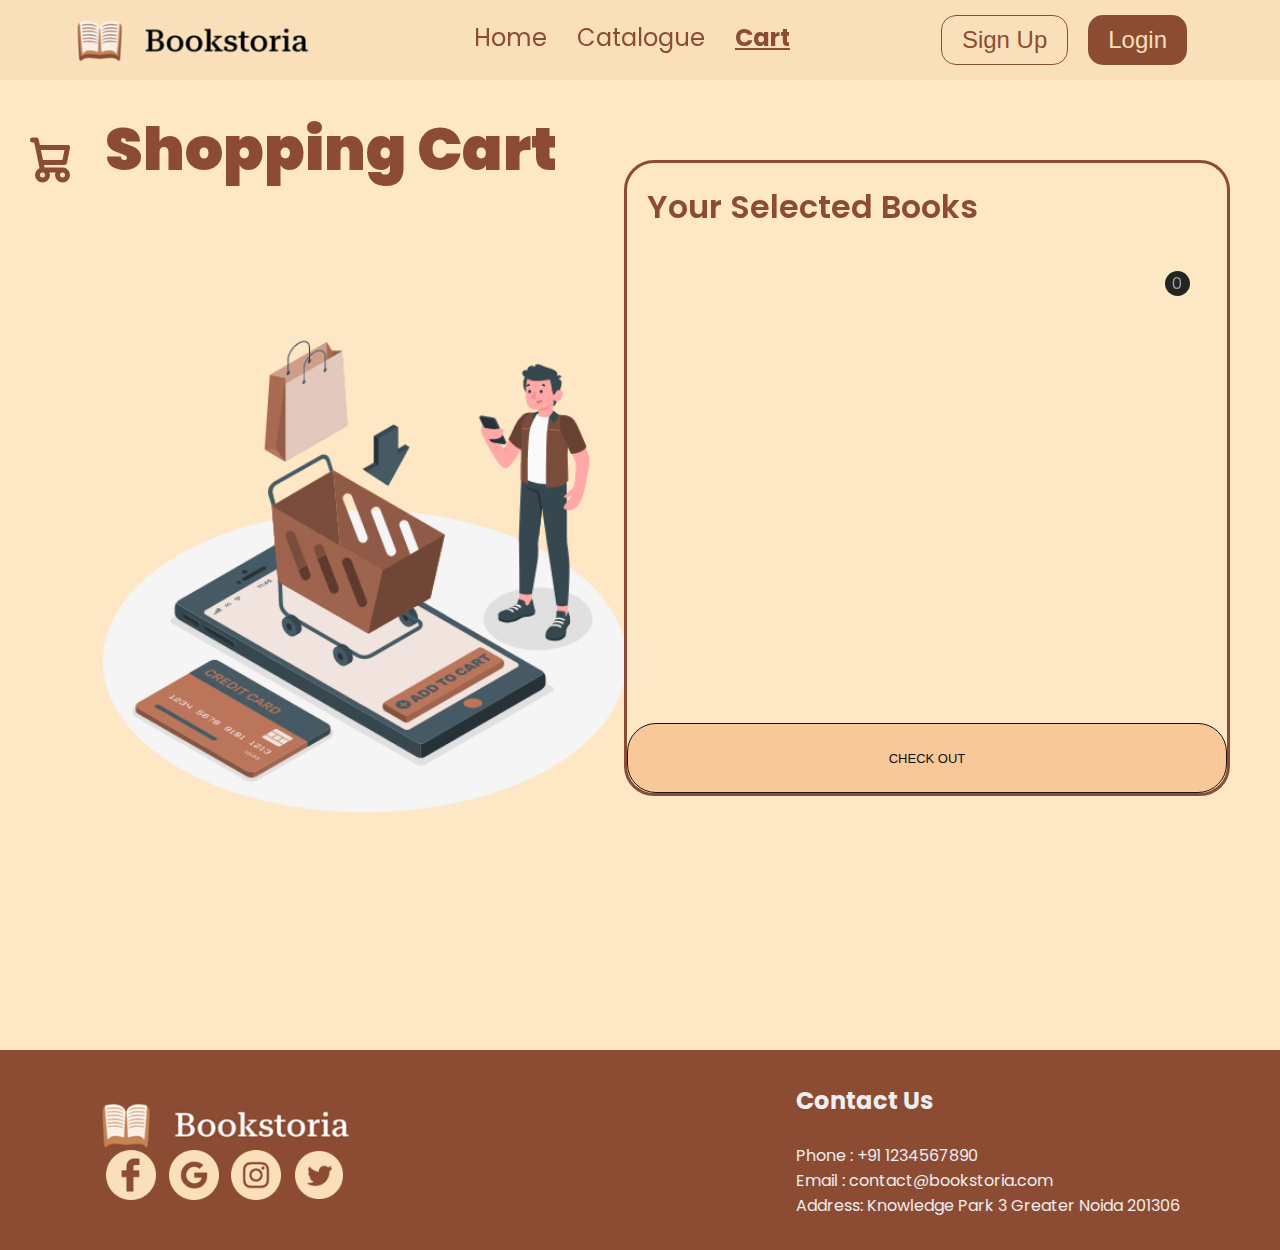
==== commit a7ae2f5d: "Done" ====
--- a/cart/index.html
+++ b/cart/index.html
@@ -214,16 +214,12 @@
                   <svg  aria-hidden="true" xmlns="http://www.w3.org/2000/svg" fill="none" viewBox="0 0 24 24">
                       <path stroke="currentColor" stroke-linecap="round" stroke-linejoin="round" stroke-width="2" d="M5 4h1.5L9 16m0 0h8m-8 0a2 2 0 1 0 0 4 2 2 0 0 0 0-4Zm8 0a2 2 0 1 0 0 4 2 2 0 0 0 0-4Zm-8.5-3h9.3L19 7H7.3"/>
                     </svg>
-                    <span>0</span>
+                    
               </div>
               <div class="title">Shopping Cart</div>
              
           </header>    
-      <div class="img">
-     
-        <svg  id="freepik_stories-add-to-cart" xmlns="http://www.w3.org/2000/svg" xmlns:xlink="http://www.w3.org/1999/xlink" viewBox="0 0 500 500" version="1.1" xmlns:svgjs="http://svgjs.com/svgjs"><style>svg#freepik_stories-add-to-cart:not(.animated) .animable {opacity: 0;}svg#freepik_stories-add-to-cart.animated #freepik--Floor--inject-2 {animation: 1s 1 forwards cubic-bezier(.36,-0.01,.5,1.38) slideDown;animation-delay: 0s;}svg#freepik_stories-add-to-cart.animated #freepik--Shadows--inject-2 {animation: 1s 1 forwards cubic-bezier(.36,-0.01,.5,1.38) lightSpeedRight;animation-delay: 0s;}svg#freepik_stories-add-to-cart.animated #freepik--Device--inject-2 {animation: 1s 1 forwards cubic-bezier(.36,-0.01,.5,1.38) slideLeft;animation-delay: 0s;}svg#freepik_stories-add-to-cart.animated #freepik--Cart--inject-2 {animation: 1s 1 forwards cubic-bezier(.36,-0.01,.5,1.38) zoomIn,1.5s Infinite  linear floating;animation-delay: 0s,1s;}svg#freepik_stories-add-to-cart.animated #freepik--Arrow--inject-2 {animation: 1s 1 forwards cubic-bezier(.36,-0.01,.5,1.38) zoomOut;animation-delay: 0s;}svg#freepik_stories-add-to-cart.animated #freepik--Bag--inject-2 {animation: 1s 1 forwards cubic-bezier(.36,-0.01,.5,1.38) slideDown;animation-delay: 0s;}svg#freepik_stories-add-to-cart.animated #freepik--credit-card--inject-2 {animation: 1s 1 forwards cubic-bezier(.36,-0.01,.5,1.38) zoomOut;animation-delay: 0s;}svg#freepik_stories-add-to-cart.animated #freepik--Character--inject-2 {animation: 1s 1 forwards cubic-bezier(.36,-0.01,.5,1.38) slideRight;animation-delay: 0s;}            @keyframes slideDown {                0% {                    opacity: 0;                    transform: translateY(-30px);                }                100% {                    opacity: 1;                    transform: translateY(0);                }            }                    @keyframes lightSpeedRight {              from {                transform: translate3d(50%, 0, 0) skewX(-20deg);                opacity: 0;              }              60% {                transform: skewX(10deg);                opacity: 1;              }              80% {                transform: skewX(-2deg);              }              to {                opacity: 1;                transform: translate3d(0, 0, 0);              }            }                    @keyframes slideLeft {                0% {                    opacity: 0;                    transform: translateX(-30px);                }                100% {                    opacity: 1;                    transform: translateX(0);                }            }                    @keyframes zoomIn {                0% {                    opacity: 0;                    transform: scale(0.5);                }                100% {                    opacity: 1;                    transform: scale(1);                }            }                    @keyframes floating {                0% {                    opacity: 1;                    transform: translateY(0px);                }                50% {                    transform: translateY(-10px);                }                100% {                    opacity: 1;                    transform: translateY(0px);                }            }                    @keyframes zoomOut {                0% {                    opacity: 0;                    transform: scale(1.5);                }                100% {                    opacity: 1;                    transform: scale(1);                }            }                    @keyframes slideRight {                0% {                    opacity: 0;                    transform: translateX(30px);                }                100% {                    opacity: 1;                    transform: translateX(0);                }            }        </style><g id="freepik--Floor--inject-2" class="animable" style="transform-origin: 249.81px 337.53px;"><ellipse id="freepik--floor--inject-2" cx="249.81" cy="337.53" rx="238.19" ry="137.52" style="fill: rgb(245, 245, 245); transform-origin: 249.81px 337.53px;" class="animable"></ellipse></g><g id="freepik--Shadows--inject-2" class="animable" style="transform-origin: 247.795px 339.185px;"><path id="freepik--Shadow--inject-2" d="M421.52,361.94a1.74,1.74,0,0,0-.15-.26,2,2,0,0,0-.14-.16.9.9,0,0,0-.15-.19l-.18-.17a4.21,4.21,0,0,0-.64-.45L197.57,232.15a8,8,0,0,0-7.18,0L74.51,298.87a3.37,3.37,0,0,0-.42.27s-.11.07-.15.11a2.88,2.88,0,0,0-.6.68,1,1,0,0,0-.1.17,1.31,1.31,0,0,0-.12.28,2.25,2.25,0,0,0-.05.22,1.53,1.53,0,0,0,0,.36,2,2,0,0,0,0,.25,2.29,2.29,0,0,0,.07.28,1.69,1.69,0,0,0,.12.27A3.11,3.11,0,0,0,74.51,303l222.7,128.55a6.79,6.79,0,0,0,2.13.73,10,10,0,0,0,1.46.12,9.87,9.87,0,0,0,1.44-.11,3.55,3.55,0,0,0,.47-.09,6.76,6.76,0,0,0,1.29-.44c.14-.06.26-.14.39-.21l115.87-66.71C421.62,364.06,422,362.94,421.52,361.94Z" style="fill: rgb(224, 224, 224); transform-origin: 247.389px 331.85px;" class="animable"></path><ellipse id="freepik--shadow--inject-2" cx="407.31" cy="298.93" rx="49.53" ry="28.6" style="fill: rgb(224, 224, 224); transform-origin: 407.31px 298.93px;" class="animable"></ellipse><path id="freepik--shadow--inject-2" d="M146.8,447.06a11.68,11.68,0,0,1-5.76-1.43l-99.2-57.26-.09-.07a5.76,5.76,0,0,1-3-4.93,5.91,5.91,0,0,1,3.24-5l65.44-37.78a12.47,12.47,0,0,1,11.52,0L218,397.84a5.91,5.91,0,0,1,3.23,5,5.71,5.71,0,0,1-2.89,4.81,3.94,3.94,0,0,1-.4.26l-49.52,28.57-15.88,9.17a11.68,11.68,0,0,1-5.76,1.42Z" style="fill: rgb(224, 224, 224); transform-origin: 129.99px 393.126px;" class="animable"></path></g><g id="freepik--Device--inject-2" class="animable" style="transform-origin: 245.585px 322.695px;"><g id="freepik--device--inject-2" class="animable" style="transform-origin: 245.585px 322.695px;"><g id="freepik--Mobile--inject-2" class="animable" style="transform-origin: 245.585px 322.695px;"><path d="M411.86,347.2a1.22,1.22,0,0,0-.16-.26,1.83,1.83,0,0,0-.13-.16.9.9,0,0,0-.16-.19l-.17-.16a3.73,3.73,0,0,0-.65-.46L194,220.9a8,8,0,0,0-7.18,0L80.58,282.21l-.43.27-.14.12a2.64,2.64,0,0,0-.6.67,1.47,1.47,0,0,0-.22.46,1.42,1.42,0,0,0,0,.22,1.47,1.47,0,0,0,0,.36,2.11,2.11,0,0,0,0,.25,2.86,2.86,0,0,0,.07.28,2.18,2.18,0,0,0,.11.27,3.13,3.13,0,0,0,1.28,1.24L297.21,411.43a6.53,6.53,0,0,0,2.13.72,8.81,8.81,0,0,0,1.46.13,8.66,8.66,0,0,0,1.44-.12,3.55,3.55,0,0,0,.47-.09,6.13,6.13,0,0,0,1.29-.44c.14-.06.26-.13.39-.2l106.2-61.32C412,349.32,412.38,348.2,411.86,347.2Zm-23.33-4.44-6.79,3.93-90.49,52.2a5.49,5.49,0,0,1-.73.36,6.07,6.07,0,0,1-4.66,0,5.49,5.49,0,0,1-.73-.36L113.32,299.7,105,294.91a3.18,3.18,0,0,1-.78-.62c-.86-.94-.59-2.14.78-2.94l97.24-56.14a6.12,6.12,0,0,1,3.77-1.05,3.47,3.47,0,0,1,.93.25,3,3,0,0,1,.48.23L388.53,339.2A2.06,2.06,0,0,1,388.53,342.76Z" style="fill: rgb(69, 90, 100); transform-origin: 245.631px 316.165px;" id="el11pwhyrjcbqk" class="animable"></path><path d="M80.16,282.49A8.05,8.05,0,0,0,77,288.44v4.74a7.93,7.93,0,0,0,3.59,6.23L297.18,424.47a6.81,6.81,0,0,0,2.64.81c.32,0,.63.05,1,.06h0V412.28h0a11.65,11.65,0,0,1-1.46-.12,6.61,6.61,0,0,1-2.14-.74L80.58,286.35C78.75,285.3,78.6,283.63,80.16,282.49Z" style="fill: rgb(55, 71, 79); transform-origin: 188.91px 353.915px;" id="elnjd2xepw0d" class="animable"></path><path d="M354.49,372.67a14.45,14.45,0,0,0-12.82,0,5.17,5.17,0,0,0-1.92,1.75c-1.15,2,1,3.5,1.92,4.06a14.45,14.45,0,0,0,12.82,0,5.42,5.42,0,0,0,1.92-1.75C357.56,374.73,355.44,373.23,354.49,372.67Z" style="fill: #BA755A; transform-origin: 348.081px 375.575px;" id="el0325lj62yefp" class="animable"></path><path d="M142.37,257.18a1.07,1.07,0,0,0,0-2,3.88,3.88,0,0,0-3.51,0,1.07,1.07,0,0,0,0,2A3.88,3.88,0,0,0,142.37,257.18Z" style="fill: rgb(38, 50, 56); transform-origin: 140.615px 256.18px;" id="elhkiwju5tm7p" class="animable"></path><path d="M136.86,266.78a1,1,0,0,0,0-1.8,3.49,3.49,0,0,0-3.12,0,1,1,0,0,0,0,1.8A3.43,3.43,0,0,0,136.86,266.78Z" style="fill: rgb(38, 50, 56); transform-origin: 135.3px 265.884px;" id="el7i5z5zubjio" class="animable"></path><path d="M142.13,263.81l17.44-10.07c1-.55,1-1.42.1-1.94a3.7,3.7,0,0,0-3.35.07l-17.44,10.06c-.95.56-1,1.42-.1,1.94A3.7,3.7,0,0,0,142.13,263.81Z" style="fill: rgb(38, 50, 56); transform-origin: 149.234px 257.837px;" id="elrw2s788vinp" class="animable"></path><path d="M411.07,346.29c1.48,1.15,1.32,2.78-.48,3.82L304.38,411.43a7.22,7.22,0,0,1-3.59.85v13.05a7.29,7.29,0,0,0,3.58-.86l106.21-61.31a7.91,7.91,0,0,0,3.59-6.22l0-4.75A8.05,8.05,0,0,0,411.07,346.29Z" style="fill: rgb(38, 50, 56); transform-origin: 357.48px 385.811px;" id="elu0ot3qt4oz" class="animable"></path><path d="M131.24,319.27a4,4,0,0,1,1.86,3.08,1.14,1.14,0,0,1-.52,1.08c-.22.13-1.06.63-1.3.76a1.37,1.37,0,0,1-1.34-.15l-24.15-14a4,4,0,0,1-1.85-3.08,1.2,1.2,0,0,1,.47-1.06l1.34-.78a1.37,1.37,0,0,1,1.34.15Z" style="fill: rgb(69, 90, 100); transform-origin: 118.521px 314.655px;" id="elxmxe1l4g8r" class="animable"></path><path d="M129.94,320l-24.15-13.94c-1-.59-1.85-.17-1.85.94a4,4,0,0,0,1.85,3.08l24.15,14c1,.59,1.86.17,1.86-.94A4,4,0,0,0,129.94,320Z" style="fill: rgb(38, 50, 56); transform-origin: 117.87px 315.07px;" id="elfnk6fstblbd" class="animable"></path><path d="M98.91,300.6a4,4,0,0,1,1.86,3.09,1.17,1.17,0,0,1-.51,1.08c-.23.12-1.07.63-1.3.76a1.37,1.37,0,0,1-1.34-.16L86.23,298.8a4,4,0,0,1-1.85-3.08,1.15,1.15,0,0,1,.47-1.06c.22-.15,1.1-.65,1.34-.78a1.34,1.34,0,0,1,1.34.15Z" style="fill: rgb(69, 90, 100); transform-origin: 92.5741px 299.701px;" id="eloaw73cbyi4g" class="animable"></path><path d="M97.62,301.35l-11.39-6.57c-1-.59-1.85-.17-1.85.94a4,4,0,0,0,1.85,3.08l11.39,6.57c1,.59,1.85.17,1.85-.94A4,4,0,0,0,97.62,301.35Z" style="fill: rgb(38, 50, 56); transform-origin: 91.925px 300.075px;" id="els6nx68hd93" class="animable"></path></g><g id="freepik--Window--inject-2" class="animable" style="transform-origin: 246.624px 316.906px;"><path d="M388.53,342.71l-6.79,3.92-90.49,52.21a7.05,7.05,0,0,1-.73.36,6.07,6.07,0,0,1-4.66,0,7.05,7.05,0,0,1-.73-.36L113.32,299.65l-8.31-4.8a2.94,2.94,0,0,1-.78-.61c-.86-.94-.59-2.15.78-2.95l97.24-56.13a6.12,6.12,0,0,1,3.77-1,3.47,3.47,0,0,1,.93.25,3,3,0,0,1,.48.23l181.1,104.56A2.06,2.06,0,0,1,388.53,342.71Z" style="fill: #BA755A; transform-origin: 246.624px 316.906px;" id="elh6nmqc1zjwu" class="animable"></path><g id="el6d9cn14l0jc"><path d="M388.53,342.71l-6.79,3.92-90.49,52.21a7.05,7.05,0,0,1-.73.36,6.07,6.07,0,0,1-4.66,0,7.05,7.05,0,0,1-.73-.36L113.32,299.65l-8.31-4.8a2.94,2.94,0,0,1-.78-.61c-.86-.94-.59-2.15.78-2.95l97.24-56.13a6.12,6.12,0,0,1,3.77-1,3.47,3.47,0,0,1,.93.25,3,3,0,0,1,.48.23l181.1,104.56A2.06,2.06,0,0,1,388.53,342.71Z" style="fill: rgb(255, 255, 255); opacity: 0.8; transform-origin: 246.624px 316.906px;" class="animable" id="elmx30xugpat"></path></g><path d="M125.54,287.51a.48.48,0,0,1-.14-.05l-.47-.28-1.15.67a.18.18,0,0,1-.2,0l-.17-.09-.08-.06a.43.43,0,0,1,0-.07l-.48-1.69a.23.23,0,0,1,0-.07.17.17,0,0,1,.06-.06l.16-.09a.28.28,0,0,1,.15,0,.37.37,0,0,1,.15.05l1.66,1,.26-.14a.18.18,0,0,1,.13,0,.3.3,0,0,1,.15.05l.11.06c.05,0,.08.06.08.08s0,.05-.07.08l-.25.15.48.27a.19.19,0,0,1,.08.08s0,.05-.08.08l-.19.12A.37.37,0,0,1,125.54,287.51Zm-1-.6-1.18-.69.35,1.17Z" style="fill: rgb(69, 90, 100); transform-origin: 124.424px 286.795px;" id="el8ov5lviig49" class="animable"></path><path d="M126.62,286.55a3.2,3.2,0,0,1-1.44-.44c-.47-.28-.73-.55-.76-.83s.16-.54.56-.78a3.43,3.43,0,0,1,.52-.23,2.78,2.78,0,0,1,.53-.11s.06,0,.08,0,0,0,0,0l.1.19s0,0,0,0l-.07,0a1.94,1.94,0,0,0-.75.24c-.27.16-.4.34-.38.54s.22.39.59.6a2.33,2.33,0,0,0,1,.35,1.65,1.65,0,0,0,.89-.21l.26-.18a.73.73,0,0,0,.15-.17l-.78-.45-.48.27a.19.19,0,0,1-.14,0,.3.3,0,0,1-.14-.05l-.11-.06s-.08-.06-.08-.08,0-.05.07-.08l.76-.44a.34.34,0,0,1,.16,0,.29.29,0,0,1,.17.06l1.11.64a.18.18,0,0,1,.08.06s0,0,0,.06a1.29,1.29,0,0,1-.66.66A2.41,2.41,0,0,1,126.62,286.55Z" style="fill: rgb(69, 90, 100); transform-origin: 126.468px 285.355px;" id="el39skse27lu7" class="animable"></path><path d="M136.13,280.85c.37.22.37.56,0,.77a1.42,1.42,0,0,1-1.33,0c-.37-.21-.37-.55,0-.77A1.48,1.48,0,0,1,136.13,280.85Z" style="fill: rgb(69, 90, 100); transform-origin: 135.465px 281.239px;" id="el0hwclf1falc4" class="animable"></path><path d="M133.71,280.22c-.67.39-.88.95-.62,1.44a.43.43,0,0,0,.4.15h0c.22,0,.38-.15.31-.27-.19-.35,0-.74.43-1a2.65,2.65,0,0,1,1.75-.25c.22,0,.44,0,.47-.18h0c0-.11-.09-.2-.26-.24A4,4,0,0,0,133.71,280.22Z" style="fill: rgb(69, 90, 100); transform-origin: 134.716px 280.811px;" id="els4wykvnwlz7" class="animable"></path><path d="M132.64,279.61c-1,.57-1.36,1.38-1.07,2.13,0,.11.21.18.4.17h0c.22,0,.36-.14.31-.26-.23-.61.06-1.27.87-1.74a5.08,5.08,0,0,1,3-.51c.22,0,.43,0,.45-.18h0c0-.11-.11-.21-.3-.23A6.08,6.08,0,0,0,132.64,279.61Z" style="fill: rgb(69, 90, 100); transform-origin: 134.036px 280.42px;" id="el6oepl9utncv" class="animable"></path><path d="M152.31,270.09a.21.21,0,0,1-.11,0s0,0,0-.07l.2-1s0-.05,0-.07l.06-.06.35-.2a.2.2,0,0,1,.11,0,.21.21,0,0,1,.12,0l2.86,1.65a.06.06,0,0,1,0,.06.07.07,0,0,1,0,.07l-.36.21a.24.24,0,0,1-.12,0,.21.21,0,0,1-.12,0l-2.18-1.26L153,270s0,0-.06.06a.27.27,0,0,1-.13,0Z" style="fill: rgb(69, 90, 100); transform-origin: 154.055px 269.685px;" id="elmh7g4uzrmz" class="animable"></path><path d="M154.55,268.8a.21.21,0,0,1-.12,0,.09.09,0,0,1,0-.07l.21-1a.19.19,0,0,1,0-.07l.05-.06.35-.2a.21.21,0,0,1,.12,0,.24.24,0,0,1,.12,0l2.85,1.65s0,0,0,.07a.07.07,0,0,1,0,.06l-.36.21a.21.21,0,0,1-.12,0l-.12,0-2.18-1.26-.13.65a.14.14,0,0,1-.07.06.22.22,0,0,1-.12,0Z" style="fill: rgb(69, 90, 100); transform-origin: 156.28px 268.395px;" id="elgssi73zb0tg" class="animable"></path><path d="M157.35,267a.27.27,0,0,1,.12,0,.21.21,0,0,1,.12,0l.44.25a.06.06,0,0,1,0,.06.08.08,0,0,1,0,.07l-.41.24-.12,0a.21.21,0,0,1-.12,0l-.44-.25a.08.08,0,0,1,0-.07.09.09,0,0,1,0-.07Zm1.55.89a.26.26,0,0,1,.24,0l.43.25s.05,0,.05.07a.1.1,0,0,1-.05.07l-.41.23a.25.25,0,0,1-.24,0l-.43-.25s-.05,0-.05-.07a.07.07,0,0,1,.05-.06Z" style="fill: rgb(69, 90, 100); transform-origin: 158.276px 267.766px;" id="el8tcuuuwtsrh" class="animable"></path><path d="M161.93,267a.26.26,0,0,1-.24,0l-.53-.3-1.37.79-.12,0a.22.22,0,0,1-.12,0l-.31-.18c-.05,0-.07-.05-.08-.08a.17.17,0,0,1,0-.1l-.34-1.75a.15.15,0,0,1,.07-.17l.34-.2.12,0,.11,0,1.77,1,.38-.22.12,0,.12,0,.31.19a.07.07,0,0,1,.05.06s0,.05-.05.07l-.38.22.54.31s.05,0,0,.07a.08.08,0,0,1,0,.07Zm-1.33-.62-.94-.55.19,1Z" style="fill: rgb(69, 90, 100); transform-origin: 160.578px 266.254px;" id="eloaimhi0gb7" class="animable"></path><path d="M160.73,264.22a.1.1,0,0,1,0-.07s0,0,0-.07l1.66-1a.25.25,0,0,1,.24,0l.31.18s.05,0,.05.07,0,.05-.05.07l-1.24.71.52.36a.73.73,0,0,1,.18-.17l.18-.12a2.47,2.47,0,0,1,.53-.22,2.13,2.13,0,0,1,.56-.1,2.09,2.09,0,0,1,.56,0,2,2,0,0,1,.53.2,1,1,0,0,1,.39.34.45.45,0,0,1,.08.33.53.53,0,0,1-.17.32,2.19,2.19,0,0,1-.4.3,3.33,3.33,0,0,1-.59.26,2.91,2.91,0,0,1-.55.1,2.67,2.67,0,0,1-.5,0,1.65,1.65,0,0,1-.41-.14s-.05,0-.05-.07,0-.05.05-.07l.36-.21.11,0,.12,0a1.23,1.23,0,0,0,.25.05l.24,0,.22-.07.2-.1c.17-.1.26-.2.27-.32s-.06-.21-.22-.3a.81.81,0,0,0-.48-.1,1.16,1.16,0,0,0-.55.15,1.46,1.46,0,0,0-.19.13.58.58,0,0,0-.08.1.2.2,0,0,1,0,.08.19.19,0,0,1-.08.07l-.41.24-.12,0-.11,0Z" style="fill: rgb(69, 90, 100); transform-origin: 162.979px 264.386px;" id="elpe5l9ywky0i" class="animable"></path><polygon points="113.2 295.04 112.28 294.51 113.5 293.8 114.42 294.33 113.2 295.04" style="fill: rgb(69, 90, 100); transform-origin: 113.35px 294.42px;" id="elyxipbs46gnf" class="animable"></polygon><polygon points="115.04 293.98 113.2 292.92 114.42 292.21 116.26 293.27 115.04 293.98" style="fill: rgb(69, 90, 100); transform-origin: 114.73px 293.095px;" id="eltllyyfvry1d" class="animable"></polygon><polygon points="116.88 292.92 114.12 291.32 115.34 290.62 118.11 292.21 116.88 292.92" style="fill: rgb(69, 90, 100); transform-origin: 116.115px 291.77px;" id="elry3g0ui1lf" class="animable"></polygon><polygon points="118.72 291.86 115.04 289.73 116.27 289.02 119.94 291.15 118.72 291.86" style="fill: rgb(69, 90, 100); transform-origin: 117.49px 290.44px;" id="elr5m8z8yaui" class="animable"></polygon><path d="M201.9,240.38a1.37,1.37,0,0,0-.72.11l-4.59,2.64c-.3.17-.22.49.17.72l1.68,1a2,2,0,0,0,.81.24,1.43,1.43,0,0,0,.36,0,1,1,0,0,0,.36-.1l4.59-2.64c.29-.18.22-.49-.18-.72l-1.67-1A2,2,0,0,0,201.9,240.38Zm-2.7,4.5a.78.78,0,0,1-.34-.12l-1.68-1c-.29-.17-.35-.42-.13-.55l4.59-2.64a.53.53,0,0,1,.19-.06h.11a.81.81,0,0,1,.35.12l1.67,1c.29.17.35.42.14.54l-4.59,2.65A.64.64,0,0,1,199.2,244.88Z" style="fill: rgb(69, 90, 100); transform-origin: 200.573px 242.736px;" id="eldlki3j9nwcf" class="animable"></path><path d="M198.21,242.92l2,1.14-.72.42a.44.44,0,0,1-.25,0l-1.47-.85c-.21-.12-.26-.31-.1-.41Z" style="fill: rgb(69, 90, 100); transform-origin: 198.893px 243.709px;" id="eldy9mbw3bih" class="animable"></path><polygon points="198.55 242.73 199.41 242.23 201.39 243.37 200.52 243.87 198.55 242.73" style="fill: rgb(69, 90, 100); transform-origin: 199.97px 243.05px;" id="el6r8wegji0hr" class="animable"></polygon><polygon points="199.75 242.04 200.6 241.54 202.59 242.69 201.73 243.19 199.75 242.04" style="fill: rgb(69, 90, 100); transform-origin: 201.17px 242.365px;" id="elehrnq2p2yu" class="animable"></polygon><path d="M201.93,240.93l1.43.83c.26.15.21.37-.15.57l-.29.17-2-1.15.69-.39A.41.41,0,0,1,201.93,240.93Z" style="fill: rgb(69, 90, 100); transform-origin: 202.222px 241.705px;" id="elcnydw52pwvl" class="animable"></path><path d="M202.89,240.52a1.23,1.23,0,0,1,.85.23l.31.18c.34.2.53.42.4.5l-.21.14-1.58-.91Z" style="fill: rgb(69, 90, 100); transform-origin: 203.576px 241.042px;" id="el87djrkf2m6w" class="animable"></path><polygon points="190.21 248.1 193.77 245.01 195.65 247.68 193.19 247.01 190.21 248.1" style="fill: rgb(69, 90, 100); transform-origin: 192.93px 246.555px;" id="el1uh1g92ugca" class="animable"></polygon></g><g id="freepik--Button--inject-2" class="animable" style="transform-origin: 321.225px 359.01px;"><path d="M266,378.05v.88a4.82,4.82,0,0,0,2.19,3.79l17.16,9.9a4.83,4.83,0,0,0,4.38,0l84.57-48.85a4.85,4.85,0,0,0,2.19-3.8v-.87a4.85,4.85,0,0,0-2.19-3.8l-17.16-9.9a4.83,4.83,0,0,0-4.38,0l-84.57,48.86A4.85,4.85,0,0,0,266,378.05Z" style="fill: #BA755A; transform-origin: 321.245px 359.01px;" id="elboisd7xi2x" class="animable"></path><g id="el8fxfc5lo516"><path d="M374.55,335.5c.91.69.81,1.7-.29,2.33l-84.57,48.86a4.61,4.61,0,0,1-2.19.53v5.92a4.44,4.44,0,0,0,2.2-.52l84.56-48.85a4.88,4.88,0,0,0,2.19-3.8v-.87A4.87,4.87,0,0,0,374.55,335.5Z" style="opacity: 0.15; transform-origin: 331.975px 364.321px;" class="animable" id="elbgoj6psevv5"></path></g><g id="el2ix070j1n8r"><path d="M267.82,374.49a4.9,4.9,0,0,0-1.86,3.56v.88a4.81,4.81,0,0,0,2.2,3.79l17.15,9.9a4.38,4.38,0,0,0,2.19.52v-5.92a4.58,4.58,0,0,1-2.19-.53l-17.16-9.9C267.06,376.17,267,375.19,267.82,374.49Z" style="opacity: 0.3; transform-origin: 276.73px 383.816px;" class="animable" id="elm7gh2qvlfh"></path></g><path d="M293.21,368.25a.88.88,0,0,1,.44-.12,2.06,2.06,0,0,1,.39.05l9,2.52.2.07a.16.16,0,0,1,.09.14s0,.09-.09.13l-1.34.77a.79.79,0,0,1-.39.12.8.8,0,0,1-.29,0l-1.18-.34-2.82,1.63.59.68a.24.24,0,0,1,.06.17c0,.07-.07.14-.21.22l-1.34.77a.41.41,0,0,1-.23.06.45.45,0,0,1-.24-.06.28.28,0,0,1-.11-.11l-4.38-5.2a.39.39,0,0,1-.08-.22c0-.09.07-.17.21-.25Zm2.92,3.67,1.72-1-3.41-1Z" style="fill: rgb(69, 90, 100); transform-origin: 297.305px 371.625px;" id="elx4j9bf692t" class="animable"></path><path d="M300,364.33a6.68,6.68,0,0,1,1.56-.65,7.85,7.85,0,0,1,1.65-.25,6.31,6.31,0,0,1,1.63.15,6,6,0,0,1,1.48.52l.41.23.36.21.35.2.38.23a3,3,0,0,1,.93.86,1.52,1.52,0,0,1,.26.92,1.79,1.79,0,0,1-.42.95,3.89,3.89,0,0,1-1.11.89l-2.86,1.65a.52.52,0,0,1-.29.07.49.49,0,0,1-.28-.07l-6.86-3.95c-.08-.05-.12-.1-.12-.17a.18.18,0,0,1,.12-.16Zm4.31.88a2.63,2.63,0,0,0-2.66.13l-1.08.63,4,2.33,1.13-.66c.89-.51.95-1,.17-1.51l-.41-.25-.38-.22-.37-.21Z" style="fill: rgb(69, 90, 100); transform-origin: 303.041px 366.868px;" id="eltoobjnb7qy" class="animable"></path><path d="M307.67,359.9a6.68,6.68,0,0,1,1.56-.65,7.84,7.84,0,0,1,1.66-.25,6.74,6.74,0,0,1,1.62.15,5.76,5.76,0,0,1,1.48.52l.42.23.35.21.35.2.39.23a3.08,3.08,0,0,1,.92.86,1.46,1.46,0,0,1,.26.92,1.69,1.69,0,0,1-.41.95,4,4,0,0,1-1.11.89l-2.87,1.65a.51.51,0,0,1-.28.07.52.52,0,0,1-.29-.07l-6.86-3.95a.22.22,0,0,1-.12-.17.19.19,0,0,1,.12-.16Zm4.31.88a2.63,2.63,0,0,0-2.66.13l-1.08.63,4,2.33,1.14-.66c.89-.51.94-1,.17-1.51l-.41-.25c-.13-.07-.26-.14-.38-.22l-.38-.21Z" style="fill: rgb(69, 90, 100); transform-origin: 310.711px 362.439px;" id="elkdigbstndss" class="animable"></path><path d="M319.7,353a.51.51,0,0,1,.28-.07.52.52,0,0,1,.29.07l1.13.65a.18.18,0,0,1,.11.16.19.19,0,0,1-.11.17L319.53,355l5.44,3.14c.08,0,.12.1.12.17a.19.19,0,0,1-.12.16l-1.39.8a.49.49,0,0,1-.28.07.52.52,0,0,1-.29-.07l-5.44-3.14-1.87,1.08a.65.65,0,0,1-.29.07.58.58,0,0,1-.28-.07l-1.13-.65c-.08-.05-.12-.1-.12-.17a.19.19,0,0,1,.12-.16Z" style="fill: rgb(69, 90, 100); transform-origin: 319.485px 356.135px;" id="elch3oabedurm" class="animable"></path><path d="M323.34,354.06a3,3,0,0,1-.86-.8,1.4,1.4,0,0,1-.27-.9,1.83,1.83,0,0,1,.41-.95,4.28,4.28,0,0,1,1.15-.93,6.75,6.75,0,0,1,1.61-.66,7.3,7.3,0,0,1,1.64-.24,6.17,6.17,0,0,1,1.56.16,5.77,5.77,0,0,1,1.38.49l1,.54.91.55a3,3,0,0,1,.86.8,1.4,1.4,0,0,1,.27.9,1.65,1.65,0,0,1-.41,1,3.89,3.89,0,0,1-1.15.92,6.59,6.59,0,0,1-1.61.68,7.2,7.2,0,0,1-1.64.23,6.17,6.17,0,0,1-1.56-.16,5.93,5.93,0,0,1-1.38-.49c-.31-.16-.62-.34-1-.53Zm6.49-1.63-.4-.26-.46-.28-.49-.27-.43-.22a2.54,2.54,0,0,0-.6-.22,2.74,2.74,0,0,0-.64-.08,2.63,2.63,0,0,0-.67.09,2.94,2.94,0,0,0-.67.27,1.49,1.49,0,0,0-.47.39.64.64,0,0,0-.15.39.62.62,0,0,0,.13.37,1.43,1.43,0,0,0,.38.34,3.59,3.59,0,0,0,.38.25c.15.09.3.19.47.28l.48.27a4.83,4.83,0,0,0,.45.23,2.91,2.91,0,0,0,1.25.3,2.46,2.46,0,0,0,1.33-.37c.44-.25.64-.5.62-.76A1,1,0,0,0,329.83,352.43Z" style="fill: rgb(69, 90, 100); transform-origin: 327.605px 352.715px;" id="el56cdyw9be0p" class="animable"></path><path d="M335.21,347.26l.37.23.5.29.51.3.41.21a2.49,2.49,0,0,0,.56.21,2.59,2.59,0,0,0,.63.1,3.14,3.14,0,0,0,.67-.08,2.48,2.48,0,0,0,.71-.29,1.73,1.73,0,0,0,.5-.39.87.87,0,0,0,.18-.34.47.47,0,0,0,0-.29,1,1,0,0,0-.16-.23.59.59,0,0,1-.12-.21s.06-.11.18-.18l1.39-.8a.55.55,0,0,1,.46,0,1.93,1.93,0,0,1,.76.74,1.29,1.29,0,0,1,.13.88,2.21,2.21,0,0,1-.49.93,4.06,4.06,0,0,1-1.1.87,6.42,6.42,0,0,1-1.59.65,6.7,6.7,0,0,1-1.64.24,6.2,6.2,0,0,1-1.57-.16,5.16,5.16,0,0,1-1.37-.49c-.31-.15-.62-.33-1-.52s-.64-.38-.93-.57a2.74,2.74,0,0,1-.86-.78,1.5,1.5,0,0,1-.26-.91,1.73,1.73,0,0,1,.4-.95,3.83,3.83,0,0,1,1.14-.92,6.51,6.51,0,0,1,1.51-.63,8.3,8.3,0,0,1,1.6-.29,6.44,6.44,0,0,1,1.53.08,3.94,3.94,0,0,1,1.28.43.17.17,0,0,1,.1.14.14.14,0,0,1-.1.13l-1.39.81a.62.62,0,0,1-.31.1,2.36,2.36,0,0,1-.35-.07,2.15,2.15,0,0,0-.4-.09,2,2,0,0,0-.5,0,3.47,3.47,0,0,0-.59.1,3,3,0,0,0-.68.3,1.46,1.46,0,0,0-.5.41.62.62,0,0,0-.14.38.64.64,0,0,0,.16.37A2.37,2.37,0,0,0,335.21,347.26Z" style="fill: rgb(69, 90, 100); transform-origin: 337.498px 346.984px;" id="ellmwsqhmebim" class="animable"></path><path d="M341.93,340.12a.88.88,0,0,1,.44-.12,2.06,2.06,0,0,1,.39.05l9,2.52.2.07c.07,0,.1.08.1.14s0,.09-.1.13l-1.33.77a.86.86,0,0,1-.4.12,1,1,0,0,1-.28,0l-1.18-.34-2.83,1.63.59.68a.24.24,0,0,1,.06.17c0,.07-.07.14-.21.22l-1.34.78a.55.55,0,0,1-.46,0,.34.34,0,0,1-.12-.12l-4.37-5.2a.33.33,0,0,1-.08-.22c0-.09.06-.17.2-.26Zm2.92,3.67,1.72-1-3.41-1Z" style="fill: rgb(69, 90, 100); transform-origin: 346.035px 343.495px;" id="el8kow4hfwvd" class="animable"></path><path d="M348.79,336.16a7.85,7.85,0,0,1,1.4-.63,5.87,5.87,0,0,1,1.38-.29,4.78,4.78,0,0,1,1.36.1,4.48,4.48,0,0,1,1.28.5,2.16,2.16,0,0,1,1,1,1,1,0,0,1-.13,1l3.84.7a.37.37,0,0,1,.15.05c.07,0,.1.08.1.14s0,.09-.1.13l-1.44.83a.66.66,0,0,1-.4.12l-.33,0-3.45-.63-1,.56,2.27,1.31c.08,0,.12.1.12.17a.19.19,0,0,1-.12.16l-1.39.8a.51.51,0,0,1-.28.07.52.52,0,0,1-.29-.07l-6.86-3.95a.19.19,0,0,1-.11-.17.2.2,0,0,1,.11-.17Zm2,2.55L352,338a1.33,1.33,0,0,0,.57-.52c.08-.18,0-.36-.32-.53a1.36,1.36,0,0,0-.91-.18,2.48,2.48,0,0,0-.91.32l-1.2.7Z" style="fill: rgb(69, 90, 100); transform-origin: 352.48px 338.74px;" id="ellkvfmhmbwpc" class="animable"></path><path d="M358.39,330.62a.64.64,0,0,1,.58,0l1.12.65a.19.19,0,0,1,.12.16c0,.07,0,.12-.12.17l-1.87,1.08,5.45,3.14a.19.19,0,0,1,.11.17.18.18,0,0,1-.11.16l-1.39.81a.73.73,0,0,1-.58,0l-5.44-3.15-1.87,1.08a.61.61,0,0,1-.28.07.62.62,0,0,1-.29-.07l-1.13-.65a.21.21,0,0,1-.11-.17.19.19,0,0,1,.11-.16Z" style="fill: rgb(69, 90, 100); transform-origin: 358.18px 333.785px;" id="elc36r43nn2vk" class="animable"></path><path d="M280,374c-2.69,1.55-2.69,4.06,0,5.6a10.72,10.72,0,0,0,9.71,0c2.68-1.54,2.68-4.05,0-5.6A10.72,10.72,0,0,0,280,374Zm8,1.83-1.8,1,1.8,1a.36.36,0,0,1,0,.69,1.31,1.31,0,0,1-1.19,0l-1.81-1-1.8,1a1.31,1.31,0,0,1-1.19,0,.36.36,0,0,1,0-.69l1.8-1-1.8-1a.36.36,0,0,1,0-.69,1.31,1.31,0,0,1,1.19,0l1.8,1,1.81-1a1.31,1.31,0,0,1,1.19,0A.36.36,0,0,1,287.92,375.86Z" style="fill: rgb(69, 90, 100); transform-origin: 284.851px 376.8px;" id="eluklqeffbqo" class="animable"></path></g></g></g><g id="freepik--Cart--inject-2" class="animable" style="transform-origin: 242.225px 255.527px;"><g id="freepik--cart--inject-2" class="animable" style="transform-origin: 242.225px 255.527px;"><path d="M298.2,308.63a14.86,14.86,0,0,0-6.66-11.7c-1.94-1.14-3.69-1.19-4.93-.38h0l-4.55,2.56,9.55,16.47,4.51-2.56h0C297.38,312.33,298.18,310.82,298.2,308.63Z" style="fill: rgb(55, 71, 79); transform-origin: 290.13px 305.79px;" id="elnuhvbffulti" class="animable"></path><path d="M286.81,299.61a14.91,14.91,0,0,1,6.66,11.7c0,4.3-3.06,6-6.76,3.85a14.91,14.91,0,0,1-6.66-11.7C280.08,299.16,283.11,297.44,286.81,299.61Z" style="fill: rgb(69, 90, 100); transform-origin: 286.76px 307.381px;" id="elvixmvn1pu0d" class="animable"></path><path d="M284.49,306.06c0-1.68,1-2.45,2.29-1.71a5.43,5.43,0,0,1,2.25,4.37c0,1.68-1,2.44-2.29,1.71A5.48,5.48,0,0,1,284.49,306.06Z" style="fill: rgb(38, 50, 56); transform-origin: 286.76px 307.388px;" id="elsdm7mki6lgd" class="animable"></path><g id="elmkdo6p5yyyf"><path d="M293.47,311.31a12.35,12.35,0,0,0-.92-4.5L281,300.1a5.78,5.78,0,0,0-.94,3.36c0,.05,0,.1,0,.16l13.4,7.78S293.47,311.34,293.47,311.31Z" style="opacity: 0.15; transform-origin: 286.763px 305.75px;" class="animable" id="elgara12zsrc"></path></g><path d="M250.32,345.22a14.41,14.41,0,0,1-7.12-1.28l-63-36.31c-3.81-1.92-8.09-6.9-8.36-11.62l-1.93-44.91,3.51-.2,1.94,44.92c.18,3.2,3.53,7.22,6.41,8.66l63.05,36.32a12.11,12.11,0,0,0,10.58-.61l42-24.22c1-.66,1.59-1.45,1.55-2.12s-.67-1.33-1.74-1.87L229.72,272.8c-3.8-1.91-8.06-6.9-8.33-11.62l-.94-24.91,3.51-.19.94,24.9c.18,3.22,3.53,7.23,6.4,8.67l67.49,39.19c2.25,1.13,3.55,2.84,3.67,4.81s-1,3.88-3.13,5.26l-42,24.22A14.57,14.57,0,0,1,250.32,345.22Z" style="fill: rgb(69, 90, 100); transform-origin: 236.189px 290.671px;" id="elz1yx6577nf" class="animable"></path><path d="M239,344.21a14.86,14.86,0,0,0-6.66-11.7c-1.94-1.14-3.69-1.2-4.92-.38h0l-4.56,2.56,9.55,16.47,4.51-2.56v0C238.16,347.91,239,346.4,239,344.21Z" style="fill: rgb(55, 71, 79); transform-origin: 230.93px 341.368px;" id="elqvm2608x1w8" class="animable"></path><path d="M227.59,335.19a14.86,14.86,0,0,1,6.66,11.71c0,4.29-3.05,6-6.76,3.84a14.88,14.88,0,0,1-6.65-11.7C220.87,334.75,223.89,333,227.59,335.19Z" style="fill: rgb(69, 90, 100); transform-origin: 227.545px 342.959px;" id="elqm8g2p5ed8p" class="animable"></path><path d="M225.27,341.64c0-1.68,1-2.45,2.29-1.71a5.41,5.41,0,0,1,2.25,4.37c0,1.67-1,2.44-2.28,1.7A5.44,5.44,0,0,1,225.27,341.64Z" style="fill: rgb(38, 50, 56); transform-origin: 227.54px 342.965px;" id="elcszt4a2ojgr" class="animable"></path><path d="M192.42,317.36a14.86,14.86,0,0,0-6.63-11.71c-1.95-1.14-3.69-1.2-4.93-.39h0l-4.56,2.55,9.52,16.49,4.52-2.56h0C191.6,321.06,192.4,319.55,192.42,317.36Z" style="fill: rgb(55, 71, 79); transform-origin: 184.36px 314.507px;" id="elks8v9ivs277" class="animable"></path><path d="M181.05,308.33A14.88,14.88,0,0,1,187.69,320c0,4.29-3.07,6-6.77,3.83a14.86,14.86,0,0,1-6.63-11.71C174.32,307.86,177.35,306.15,181.05,308.33Z" style="fill: rgb(69, 90, 100); transform-origin: 180.99px 316.076px;" id="el82thin24dk7" class="animable"></path><path d="M178.72,314.76c0-1.67,1-2.44,2.29-1.7a5.45,5.45,0,0,1,2.25,4.37c0,1.68-1,2.44-2.3,1.71A5.49,5.49,0,0,1,178.72,314.76Z" style="fill: rgb(38, 50, 56); transform-origin: 180.99px 316.098px;" id="ellb2eagxjfw" class="animable"></path><path d="M162.38,196.68a11.71,11.71,0,0,1,4.49-12.46l41.91-23.69c3.81-2.5,8-.76,9.32,3.59l2.91,9.43-2.88,1.68L215,165.7a3.17,3.17,0,0,0-5-1.75L169.19,187a7.69,7.69,0,0,0-2.93,8l2.46,9.05-3.43,2Z" style="fill: rgb(69, 90, 100); transform-origin: 191.505px 182.714px;" id="elgfixf4yl85d" class="animable"></path><polygon points="227.18 242.12 170.88 274.63 253.16 322.13 309.46 289.62 227.18 242.12" style="fill: #BA755A; transform-origin: 240.17px 282.125px;" id="elhd9rhuyxcv" class="animable"></polygon><g id="elugobervzm3s"><polygon points="227.18 242.12 170.88 274.63 253.16 322.13 309.46 289.62 227.18 242.12" style="opacity: 0.5; transform-origin: 240.17px 282.125px;" class="animable" id="el2s05z7b55e9"></polygon></g><polygon points="165.29 206.11 221.01 173.56 227.18 242.12 170.88 274.63 165.29 206.11" style="fill: #BA755A; transform-origin: 196.235px 224.095px;" id="elrrxpik5xmzs" class="animable"></polygon><g id="elmhkl2qw67cg"><polygon points="165.29 206.11 221.01 173.56 227.18 242.12 170.88 274.63 165.29 206.11" style="opacity: 0.35; transform-origin: 196.235px 224.095px;" class="animable" id="elnwasvry8uoq"></polygon></g><path d="M221,173.56l6.17,68.56,82.28,47.5,13-57.51Zm28.77,65.92a4.73,4.73,0,0,1-5.9-3.06l-13.6-35.29A4.44,4.44,0,1,1,238.5,198l13.6,35.29A4.72,4.72,0,0,1,249.78,239.48Zm25.69,12.08a4.71,4.71,0,0,1-5.9-3.05L256,213.22a4.44,4.44,0,1,1,8.22-3.17l13.6,35.29A4.71,4.71,0,0,1,275.47,251.56Zm25.69,12.09a4.71,4.71,0,0,1-5.9-3l-13.59-35.29a4.43,4.43,0,1,1,8.21-3.17l13.6,35.29A4.71,4.71,0,0,1,301.16,263.65Z" style="fill: #BA755A; transform-origin: 271.725px 231.59px;" id="el7puetgmtz1p" class="animable"></path><g id="elo4gj1x5jled"><path d="M221,173.56l6.17,68.56,82.28,47.5,13-57.51Zm28.77,65.92a4.73,4.73,0,0,1-5.9-3.06l-13.6-35.29A4.44,4.44,0,1,1,238.5,198l13.6,35.29A4.72,4.72,0,0,1,249.78,239.48Zm25.69,12.08a4.71,4.71,0,0,1-5.9-3.05L256,213.22a4.44,4.44,0,1,1,8.22-3.17l13.6,35.29A4.71,4.71,0,0,1,275.47,251.56Zm25.69,12.09a4.71,4.71,0,0,1-5.9-3l-13.59-35.29a4.43,4.43,0,1,1,8.21-3.17l13.6,35.29A4.71,4.71,0,0,1,301.16,263.65Z" style="opacity: 0.23; transform-origin: 271.725px 231.59px;" class="animable" id="eljhbxle08uf"></path></g><path d="M165.29,206.11l5.59,68.52,82.28,47.5,13-57.5Zm32.48,67.45a4.73,4.73,0,0,1-5.9-3.06l-13.59-35.29a4.43,4.43,0,1,1,8.21-3.16l13.6,35.28A4.72,4.72,0,0,1,197.77,273.56Zm25.69,12.08a4.71,4.71,0,0,1-5.9-3.05L204,247.3a4.44,4.44,0,1,1,8.22-3.17l13.59,35.29A4.71,4.71,0,0,1,223.46,285.64Zm25.69,12.09a4.7,4.7,0,0,1-5.89-3.05l-13.6-35.29a4.44,4.44,0,1,1,8.22-3.17l13.59,35.29A4.71,4.71,0,0,1,249.15,297.73Z" style="fill: #BA755A; transform-origin: 215.725px 264.12px;" id="eloct8ar54k1i" class="animable"></path><g id="eln9k1lwnl8x"><g style="opacity: 0.15; transform-origin: 215.725px 264.12px;" class="animable" id="elpehjnfd93kf"><path d="M165.29,206.11l5.59,68.52,82.28,47.5,13-57.5Zm32.48,67.45a4.73,4.73,0,0,1-5.9-3.06l-13.59-35.29a4.43,4.43,0,1,1,8.21-3.16l13.6,35.28A4.72,4.72,0,0,1,197.77,273.56Zm25.69,12.08a4.71,4.71,0,0,1-5.9-3.05L204,247.3a4.44,4.44,0,1,1,8.22-3.17l13.59,35.29A4.71,4.71,0,0,1,223.46,285.64Zm25.69,12.09a4.7,4.7,0,0,1-5.89-3.05l-13.6-35.29a4.44,4.44,0,1,1,8.22-3.17l13.59,35.29A4.71,4.71,0,0,1,249.15,297.73Z" id="eli0v8kp4umpf" class="animable" style="transform-origin: 215.725px 264.12px;"></path></g></g><polygon points="266.15 264.63 322.45 232.12 309.46 289.63 253.16 322.13 266.15 264.63" style="fill: #BA755A; transform-origin: 287.805px 277.125px;" id="el6f4cfxs3h27" class="animable"></polygon><g id="el39xa4au99ie"><polygon points="266.15 264.63 322.45 232.12 309.46 289.63 253.16 322.13 266.15 264.63" style="opacity: 0.4; transform-origin: 287.805px 277.125px;" class="animable" id="elmo9la86xbho"></polygon></g></g></g><g id="freepik--Arrow--inject-2" class="animable" style="transform-origin: 269.055px 150.12px;"><g id="freepik--arrow--inject-2" class="animable" style="transform-origin: 269.055px 150.12px;"><polygon points="286.43 140.48 279.93 144.29 279.95 124.6 276.01 122.33 258.17 132.63 258.14 156.92 247.74 162.81 271.02 177.91 290.37 142.75 286.43 140.48" style="fill: rgb(55, 71, 79); transform-origin: 269.055px 150.12px;" id="elxga03fawibd" class="animable"></polygon><polygon points="262.11 134.9 262.08 159.19 251.68 165.09 271.02 177.91 290.37 142.75 279.92 148.89 279.95 124.6 262.11 134.9" style="fill: rgb(69, 90, 100); transform-origin: 271.025px 151.255px;" id="elt48khbmt4yn" class="animable"></polygon><polygon points="258.17 132.63 262.11 134.9 262.08 159.19 258.14 156.92 258.17 132.63" style="fill: rgb(38, 50, 56); transform-origin: 260.125px 145.91px;" id="elamg0po41h3e" class="animable"></polygon></g></g><g id="freepik--Bag--inject-2" class="animable" style="transform-origin: 196.36px 101.05px;"><g id="freepik--bag--inject-2" class="animable" style="transform-origin: 196.36px 101.05px;"><polygon points="177.57 155.77 233.95 123.22 229.25 55.4 177.57 85.24 177.57 155.77" style="fill: #BA755A; transform-origin: 205.76px 105.585px;" id="el3bohgdfyb9" class="animable"></polygon><g id="elbz5iu3rk3o"><polygon points="177.57 155.77 233.95 123.22 229.25 55.4 177.57 85.24 177.57 155.77" style="fill: rgb(255, 255, 255); opacity: 0.6; transform-origin: 205.76px 105.585px;" class="animable" id="elptghxx1cawg"></polygon></g><polygon points="177.57 85.24 177.57 79.81 163.47 77.1 215.15 47.26 219.85 55.4 229.25 55.4 177.57 85.24" style="fill: #BA755A; transform-origin: 196.36px 66.25px;" id="elpz01ww57z3s" class="animable"></polygon><g id="el3bhc8tlyg7d"><polygon points="177.57 85.24 177.57 79.81 163.47 77.1 215.15 47.26 219.85 55.4 229.25 55.4 177.57 85.24" style="fill: rgb(255, 255, 255); opacity: 0.3; transform-origin: 196.36px 66.25px;" class="animable" id="ela1cyvh8h7pr"></polygon></g><polygon points="215.15 47.26 215.15 63.54 219.85 60.83 219.85 55.4 215.15 47.26" style="fill: #BA755A; transform-origin: 217.5px 55.4px;" id="el2h03nag6xj5" class="animable"></polygon><g id="elawo41a6wj4"><polygon points="215.15 47.26 215.15 63.54 219.85 60.83 219.85 55.4 215.15 47.26" style="opacity: 0.1; transform-origin: 217.5px 55.4px;" class="animable" id="elrustv5hhmo9"></polygon></g><polygon points="229.25 55.4 219.85 55.4 219.85 60.83 229.25 55.4" style="fill: #BA755A; transform-origin: 224.55px 58.115px;" id="elzey3yhnyj99" class="animable"></polygon><g id="el1xhgwyg6j8w"><polygon points="229.25 55.4 219.85 55.4 219.85 60.83 229.25 55.4" style="opacity: 0.2; transform-origin: 224.55px 58.115px;" class="animable" id="elos8c8lkq5em"></polygon></g><polygon points="163.47 77.1 158.77 144.92 177.57 155.77 177.57 85.24 177.57 79.81 163.47 77.1" style="fill: #BA755A; transform-origin: 168.17px 116.435px;" id="elwntoyka2h9" class="animable"></polygon><g id="el0o9tgf26htv9"><polygon points="163.47 77.1 158.77 144.92 177.57 155.77 177.57 85.24 177.57 79.81 163.47 77.1" style="opacity: 0.1; transform-origin: 168.17px 116.435px;" class="animable" id="eld0l76l53m5"></polygon></g><polygon points="177.57 79.81 168.17 150.34 177.57 155.77 177.57 79.81" style="fill: #BA755A; transform-origin: 172.87px 117.79px;" id="elau1dgf0q1mc" class="animable"></polygon><g id="elz1qsnyviui"><polygon points="177.57 79.81 168.17 150.34 177.57 155.77 177.57 79.81" style="opacity: 0.2; transform-origin: 172.87px 117.79px;" class="animable" id="elkpxmgav61gg"></polygon></g><polygon points="177.57 155.77 168.95 144.46 158.77 144.92 177.57 155.77" style="fill: #BA755A; transform-origin: 168.17px 150.115px;" id="elxdj46jnfxx" class="animable"></polygon><path d="M178.71,76.38c0,.92.64,1.3,1.44.84a3.22,3.22,0,0,0,1.45-2.51c0-.92-.65-1.3-1.45-.84A3.21,3.21,0,0,0,178.71,76.38Z" style="fill: rgb(55, 71, 79); transform-origin: 180.155px 75.545px;" id="elm7jdexv5fia" class="animable"></path><path d="M197.94,65.53c0,.92.65,1.3,1.45.83a3.19,3.19,0,0,0,1.45-2.5c0-.92-.65-1.3-1.45-.84A3.21,3.21,0,0,0,197.94,65.53Z" style="fill: rgb(55, 71, 79); transform-origin: 199.39px 64.6932px;" id="elisyn4jtpe8l" class="animable"></path><path d="M180.15,75.33a.49.49,0,0,1-.48-.48V63c0-5.17,4.42-11.92,9.86-15.06,3-1.75,5.9-2.09,7.89-.94,1.59.91,2.46,2.69,2.46,5V64a.49.49,0,0,1-.49.48.48.48,0,0,1-.48-.48V52c0-2-.69-3.44-2-4.18-1.68-1-4.21-.63-6.92.94-5.17,3-9.38,9.36-9.38,14.22V74.85A.49.49,0,0,1,180.15,75.33Z" style="fill: rgb(55, 71, 79); transform-origin: 189.775px 60.8298px;" id="eljmz1bgoy3za" class="animable"></path><path d="M193,84.52c0,.92.65,1.29,1.45.83a3.19,3.19,0,0,0,1.45-2.5c0-.92-.65-1.3-1.45-.84A3.21,3.21,0,0,0,193,84.52Z" style="fill: rgb(69, 90, 100); transform-origin: 194.45px 83.681px;" id="elgjxgl0dkt8d" class="animable"></path><path d="M212.26,73.67c0,.92.65,1.29,1.45.83a3.19,3.19,0,0,0,1.45-2.5c0-.93-.65-1.3-1.45-.84A3.19,3.19,0,0,0,212.26,73.67Z" style="fill: rgb(69, 90, 100); transform-origin: 213.71px 72.8301px;" id="el4swnbc5quht" class="animable"></path><path d="M194.47,83.47A.48.48,0,0,1,194,83V71.13c0-5.16,4.42-11.91,9.86-15,3-1.75,5.9-2.09,7.89-.94,1.58.91,2.45,2.69,2.45,5v12a.48.48,0,0,1-.48.49.49.49,0,0,1-.49-.49v-12c0-2-.68-3.43-2-4.17-1.68-1-4.2-.63-6.92.94-5.17,3-9.37,9.36-9.37,14.21V83A.49.49,0,0,1,194.47,83.47Z" style="fill: rgb(69, 90, 100); transform-origin: 204.1px 68.9948px;" id="elcz66vyl60q4" class="animable"></path></g></g><g id="freepik--credit-card--inject-2" class="animable" style="transform-origin: 129.979px 389.818px;"><g id="freepik--Card--inject-2" class="animable" style="transform-origin: 129.979px 389.818px;"><path d="M151.13,442.19l65.43-37.78a3.08,3.08,0,0,0,1.77-2.7c0-1,0-4.64,0-4.64s-1.75,2.5-1.78,2.52L167,428.19l-15.89,9.17a9.47,9.47,0,0,1-8.61,0L43.4,380.15s-1.68-2-1.72-2-.09,3.42,0,4.56A3,3,0,0,0,43.4,385l99.11,57.2A9.46,9.46,0,0,0,151.13,442.19Z" style="fill: #BA755A; transform-origin: 129.98px 410.692px;" id="elc5vzi70fbs" class="animable"></path><g id="elwgebv5yvu"><path d="M151.13,442.19l65.43-37.78a3.08,3.08,0,0,0,1.77-2.7c0-1,0-4.64,0-4.64s-1.75,2.5-1.78,2.52L167,428.19l-15.89,9.17a9.47,9.47,0,0,1-8.61,0L43.4,380.15s-1.68-2-1.72-2-.09,3.42,0,4.56A3,3,0,0,0,43.4,385l99.11,57.2A9.46,9.46,0,0,0,151.13,442.19Z" style="opacity: 0.15; transform-origin: 129.98px 410.692px;" class="animable" id="el75app361106"></path></g><path d="M197.7,410.47h0v4.83l18.86-10.89a3.08,3.08,0,0,0,1.77-2.7c0-1,0-4.64,0-4.64s-1.75,2.5-1.78,2.52Z" style="fill: rgb(55, 71, 79); transform-origin: 208.015px 406.185px;" id="elt9b54lvqzc" class="animable"></path><path d="M216.57,399.59a.23.23,0,0,0,.09-.08c2.28-1.35,2.24-3.55-.09-4.9l-99.12-57.22a9.53,9.53,0,0,0-8.61,0L43.4,375.17c-2.36,1.36-2.37,3.55-.09,4.91l.09.07,99.1,57.21a9.47,9.47,0,0,0,8.61,0L167,428.19Z" style="fill: #BA755A; transform-origin: 129.979px 387.379px;" id="elhjiwkr0xyb" class="animable"></path><path d="M197.7,410.47l18.87-10.88a.23.23,0,0,0,.09-.08c2.28-1.35,2.24-3.55-.09-4.9l-99.12-57.22a9.53,9.53,0,0,0-8.61,0L90,348.28Z" style="fill: rgb(69, 90, 100); transform-origin: 154.172px 373.416px;" id="elftz3py4em3v" class="animable"></path><g id="elnhgnkjb8hfj"><path d="M41.68,378.17s-.09,3.42,0,4.56A3,3,0,0,0,43.4,385l99.11,57.2a9.12,9.12,0,0,0,5.46,1v-4.83a9.32,9.32,0,0,1-5.47-1L43.4,380.15S41.72,378.19,41.68,378.17Z" style="opacity: 0.15; transform-origin: 94.805px 410.722px;" class="animable" id="el7n3883nc2xo"></path></g><path d="M73.76,371.69l-1.92-1.11a.25.25,0,0,1-.14-.17c0-.07,0-.12.1-.17a.6.6,0,0,1,.29-.06.7.7,0,0,1,.3.08l.64.37L75.8,369a.33.33,0,0,0,.2-.33c0-.14-.11-.25-.28-.36h0a.26.26,0,0,1-.15-.18.18.18,0,0,1,.11-.16A.43.43,0,0,1,76,368a.58.58,0,0,1,.3.08h0a1,1,0,0,1,.58.71.66.66,0,0,1-.4.67L73.67,371l.64.37c.09.05.14.11.14.18s0,.12-.1.17a.52.52,0,0,1-.29,0A.56.56,0,0,1,73.76,371.69Z" style="fill: rgb(255, 255, 255); transform-origin: 74.2915px 369.846px;" id="eleh16chltbxs" class="animable"></path><path d="M79.57,373.13l-1.28-.74a1.31,1.31,0,0,0-.61-.16,1.06,1.06,0,0,0-.58.12l-.41.23s-.06.05,0,.09,0,.06.07.09l2.72,1.57a.25.25,0,0,1,.14.17.16.16,0,0,1-.1.17.52.52,0,0,1-.29.06.75.75,0,0,1-.31-.09l-3.19-1.84a.26.26,0,0,1-.15-.18.16.16,0,0,1,.1-.16l.83-.48a2.08,2.08,0,0,1,1.16-.24,2.71,2.71,0,0,1,1.23.33l1.27.74a1.4,1.4,0,0,0,.62.17,1,1,0,0,0,.58-.12l.55-.31a.34.34,0,0,0,.21-.34.56.56,0,0,0-.3-.36l-1.27-.73a1.36,1.36,0,0,0-.62-.17,1.06,1.06,0,0,0-.58.12.58.58,0,0,1-.28.06.63.63,0,0,1-.31-.09.26.26,0,0,1-.15-.17.17.17,0,0,1,.11-.17,2,2,0,0,1,1.15-.24,2.56,2.56,0,0,1,1.23.34l1.28.74a1,1,0,0,1,.58.71.66.66,0,0,1-.41.66l-.55.32a2.08,2.08,0,0,1-1.16.24A2.63,2.63,0,0,1,79.57,373.13Z" style="fill: rgb(255, 255, 255); transform-origin: 79.2757px 372.592px;" id="elv6xz26rh4i" class="animable"></path><path d="M85.68,377l-.28.16a2.14,2.14,0,0,1-1.15.23A2.67,2.67,0,0,1,83,377l-1.28-.74a1,1,0,0,1-.58-.71.68.68,0,0,1,.41-.67.52.52,0,0,1,.29-.05.65.65,0,0,1,.31.08.27.27,0,0,1,.14.18.15.15,0,0,1-.1.16.33.33,0,0,0-.2.34.48.48,0,0,0,.29.35l1.27.74a1.36,1.36,0,0,0,.62.17,1,1,0,0,0,.57-.12l.28-.16a.33.33,0,0,0,.2-.33.48.48,0,0,0-.29-.36l-.31-.18c-.09-.06-.14-.11-.15-.18s0-.12.1-.17a.64.64,0,0,1,.6,0l.32.18a1.32,1.32,0,0,0,.61.17,1,1,0,0,0,.58-.12l.28-.16a.33.33,0,0,0,.2-.33.5.5,0,0,0-.29-.36l-1.28-.73a1.32,1.32,0,0,0-.61-.17,1.06,1.06,0,0,0-.58.12.51.51,0,0,1-.29.05.62.62,0,0,1-.31-.08.28.28,0,0,1-.14-.17.17.17,0,0,1,.1-.17,2.08,2.08,0,0,1,1.16-.24,2.63,2.63,0,0,1,1.23.34l1.27.73a1,1,0,0,1,.58.71.66.66,0,0,1-.41.67l-.27.16a1.8,1.8,0,0,1-.58.2,3.9,3.9,0,0,1-.69,0,.56.56,0,0,1,0,.4A1,1,0,0,1,85.68,377Z" style="fill: rgb(255, 255, 255); transform-origin: 84.5705px 375.365px;" id="el1o3v75rx2kb" class="animable"></path><path d="M89.39,380.62a.62.62,0,0,1-.31-.08.27.27,0,0,1-.14-.18.16.16,0,0,1,.1-.16l1.54-.89a2.54,2.54,0,0,1-.79-.28l-1.28-.74a1,1,0,0,1-.58-.71.66.66,0,0,1,.41-.66l1.38-.8a.62.62,0,0,1,.29-.06.65.65,0,0,1,.31.08.27.27,0,0,1,.14.18c0,.07,0,.12-.1.17l-1.38.8a.34.34,0,0,0-.21.33.53.53,0,0,0,.29.35l1.28.74a1.35,1.35,0,0,0,.61.17,1,1,0,0,0,.58-.12l1.38-.8a.65.65,0,0,1,.29-.06.75.75,0,0,1,.31.08.26.26,0,0,1,.14.18.16.16,0,0,1-.1.17l-3.87,2.24A.51.51,0,0,1,89.39,380.62Z" style="fill: rgb(255, 255, 255); transform-origin: 90.7898px 378.342px;" id="elt8cxvtj76xs" class="animable"></path><path d="M99.33,383.1s0,0,0,.09a.18.18,0,0,0,.07.09l1.76,1a1,1,0,0,1,.58.71.67.67,0,0,1-.41.67l-.55.32a2.17,2.17,0,0,1-1.16.23,2.66,2.66,0,0,1-1.22-.33l-1.28-.74a1,1,0,0,1-.58-.71.67.67,0,0,1,.41-.67.62.62,0,0,1,.29-.06.8.8,0,0,1,.31.09.27.27,0,0,1,.14.18.16.16,0,0,1-.1.16.33.33,0,0,0-.21.34.53.53,0,0,0,.29.35l1.28.74a1.31,1.31,0,0,0,.61.16,1,1,0,0,0,.58-.11l.55-.32a.34.34,0,0,0,.21-.34.53.53,0,0,0-.29-.35l-1.92-1.11a.53.53,0,0,1-.29-.35.32.32,0,0,1,.21-.33l1.38-.8a.45.45,0,0,1,.29-.06.61.61,0,0,1,.3.08l3.2,1.84a.27.27,0,0,1,.14.18c0,.07,0,.12-.1.17a.6.6,0,0,1-.29.06.7.7,0,0,1-.3-.09l-2.72-1.57-.15,0a.24.24,0,0,0-.15,0Z" style="fill: rgb(255, 255, 255); transform-origin: 100.229px 384.082px;" id="elhihky38q69p" class="animable"></path><path d="M104.94,386.5l1.28.74a1,1,0,0,1,.58.71.67.67,0,0,1-.41.67l-.55.32a2.15,2.15,0,0,1-1.16.23,2.63,2.63,0,0,1-1.23-.34l-1.27-.73a1,1,0,0,1-.58-.71.66.66,0,0,1,.4-.67l2.22-1.28a2.14,2.14,0,0,1,1.15-.23,2.67,2.67,0,0,1,1.23.33l1.28.74a1,1,0,0,1,.58.71.67.67,0,0,1-.41.67.43.43,0,0,1-.29.06.66.66,0,0,1-.3-.09.26.26,0,0,1-.15-.17c0-.07,0-.12.1-.17s.23-.2.21-.33a.51.51,0,0,0-.3-.36l-1.27-.74a1.35,1.35,0,0,0-.62-.16,1.1,1.1,0,0,0-.57.11l-.71.41A2.63,2.63,0,0,1,104.94,386.5Zm-2.3.59a.33.33,0,0,0-.2.33.5.5,0,0,0,.29.36l1.28.74a1.35,1.35,0,0,0,.61.17,1,1,0,0,0,.58-.12l.56-.32a.33.33,0,0,0,.2-.33.51.51,0,0,0-.3-.36l-1.27-.74a1.36,1.36,0,0,0-.62-.17,1,1,0,0,0-.57.12Z" style="fill: rgb(255, 255, 255); transform-origin: 105.03px 387.19px;" id="eljamee7fo3sm" class="animable"></path><path d="M112.31,390.91l-3.79.53H108l-.08,0a.36.36,0,0,1-.16-.17q0-.09.12-.18a1.37,1.37,0,0,1,.44-.06c1.21-.17,2.38-.35,3.51-.53a1,1,0,0,0,.33-.09l.27-.1.09-.05a.33.33,0,0,0,.2-.34.48.48,0,0,0-.29-.35l-.64-.37-.31-.18-1.28-.74a.26.26,0,0,1-.15-.18.16.16,0,0,1,.1-.16.46.46,0,0,1,.29-.06.62.62,0,0,1,.31.08l1.28.74.32.18.64.37a1,1,0,0,1,.57.71.66.66,0,0,1-.4.67,3.39,3.39,0,0,1-.45.19A2.28,2.28,0,0,1,112.31,390.91Z" style="fill: rgb(255, 255, 255); transform-origin: 110.661px 389.658px;" id="el6d0gx9k1trf" class="animable"></path><path d="M116.33,394.67l-.28.16a2,2,0,0,1-1.15.24,2.56,2.56,0,0,1-1.23-.34l-1.28-.73a1,1,0,0,1-.58-.71.68.68,0,0,1,.41-.67l.28-.16a1.82,1.82,0,0,1,.57-.2,2.63,2.63,0,0,1,.69,0,.62.62,0,0,1,0-.4,1,1,0,0,1,.35-.33l.27-.16a2.17,2.17,0,0,1,1.16-.23,2.74,2.74,0,0,1,1.23.33l1.27.74a1,1,0,0,1,.58.71.66.66,0,0,1-.4.67l-.28.16a1.8,1.8,0,0,1-.58.19,2.63,2.63,0,0,1-.69,0,.56.56,0,0,1,0,.4A.83.83,0,0,1,116.33,394.67Zm1.3-1.48a.33.33,0,0,0,.2-.34.5.5,0,0,0-.29-.35l-1.28-.74a1.32,1.32,0,0,0-.61-.17,1.28,1.28,0,0,0-.58.12l-.27.16a.33.33,0,0,0-.21.34.53.53,0,0,0,.29.35l1.28.74a1.31,1.31,0,0,0,.61.16,1.14,1.14,0,0,0,.58-.11Zm-1.94,1.11a.31.31,0,0,0,.2-.33.48.48,0,0,0-.29-.35l-1.27-.74a1.36,1.36,0,0,0-.62-.17,1,1,0,0,0-.57.12l-.28.16a.33.33,0,0,0-.2.33.48.48,0,0,0,.29.36l1.27.73a1.25,1.25,0,0,0,.62.17,1,1,0,0,0,.57-.12Z" style="fill: rgb(255, 255, 255); transform-origin: 115.216px 393.106px;" id="el828bd0x02e" class="animable"></path><path d="M123.89,400.63l-1.28-.74a1,1,0,0,1-.58-.7.66.66,0,0,1,.41-.67.6.6,0,0,1,.29-.06.66.66,0,0,1,.31.09.28.28,0,0,1,.14.17.17.17,0,0,1-.1.17.34.34,0,0,0-.21.33.52.52,0,0,0,.29.36l1.28.73a1.36,1.36,0,0,0,.62.17,1.16,1.16,0,0,0,.58-.11l.7-.41a2.54,2.54,0,0,1-.8-.29l-1.27-.73a1,1,0,0,1-.58-.71.67.67,0,0,1,.41-.67l.55-.32a2.17,2.17,0,0,1,1.16-.23,2.66,2.66,0,0,1,1.22.33l1.28.74a1,1,0,0,1,.58.71.66.66,0,0,1-.4.67l-2.22,1.27a2,2,0,0,1-1.15.24A2.56,2.56,0,0,1,123.89,400.63Zm4-1.54a.33.33,0,0,0,.2-.34.48.48,0,0,0-.29-.35l-1.28-.74a1.35,1.35,0,0,0-.61-.17,1,1,0,0,0-.58.12l-.55.32a.34.34,0,0,0-.21.33.52.52,0,0,0,.29.36l1.28.73a1.21,1.21,0,0,0,.61.17,1.08,1.08,0,0,0,.59-.11Z" style="fill: rgb(255, 255, 255); transform-origin: 125.46px 398.991px;" id="eltd06t3fzk8l" class="animable"></path><path d="M128.67,403.4l-1.91-1.11a.26.26,0,0,1-.15-.18.15.15,0,0,1,.1-.16.45.45,0,0,1,.29-.06.62.62,0,0,1,.31.08l.64.37,2.76-1.6a.35.35,0,0,0,.21-.33.51.51,0,0,0-.28-.35h0a.26.26,0,0,1-.15-.17c0-.07,0-.12.1-.17a.62.62,0,0,1,.29-.06.54.54,0,0,1,.31.09h0a1,1,0,0,1,.58.7.67.67,0,0,1-.41.67l-2.76,1.6.63.37a.26.26,0,0,1,.15.17.17.17,0,0,1-.11.17.49.49,0,0,1-.28.06A.75.75,0,0,1,128.67,403.4Z" style="fill: rgb(255, 255, 255); transform-origin: 129.19px 401.576px;" id="elmw7ftpcehtp" class="animable"></path><path d="M132.83,405.79l-1.28-.73a1,1,0,0,1-.58-.71.67.67,0,0,1,.41-.67l2.21-1.28a2.17,2.17,0,0,1,1.16-.23,2.66,2.66,0,0,1,1.22.33l1.28.74a1,1,0,0,1,.58.71.67.67,0,0,1-.41.67l-2.21,1.27a2.08,2.08,0,0,1-1.16.24A2.55,2.55,0,0,1,132.83,405.79Zm-.73-1.05,1.28.74a1.6,1.6,0,0,0,.37.13l.43-2.81L132,404.05a.34.34,0,0,0-.21.33A.52.52,0,0,0,132.1,404.74Zm4.6-1.18-1.28-.74a1.35,1.35,0,0,0-.37-.13l-.43,2.81,2.16-1.25a.34.34,0,0,0,.21-.34A.53.53,0,0,0,136.7,403.56Z" style="fill: rgb(255, 255, 255); transform-origin: 134.4px 404.15px;" id="elbzhrr9af9wb" class="animable"></path><path d="M137.61,408.56l-1.92-1.11a.27.27,0,0,1-.14-.18.15.15,0,0,1,.1-.16.45.45,0,0,1,.29-.06.62.62,0,0,1,.31.08l.64.37,2.76-1.6a.34.34,0,0,0,.21-.33.53.53,0,0,0-.29-.35h0a.28.28,0,0,1-.14-.17c0-.07,0-.12.1-.17a.64.64,0,0,1,.6,0h0a1,1,0,0,1,.58.7.66.66,0,0,1-.41.67l-2.77,1.6.64.37a.26.26,0,0,1,.15.18.18.18,0,0,1-.11.16.5.5,0,0,1-.29.06A.74.74,0,0,1,137.61,408.56Z" style="fill: rgb(255, 255, 255); transform-origin: 138.131px 406.714px;" id="elg2jwlavhnv8" class="animable"></path><path d="M146.55,413.72l-1.92-1.11a.28.28,0,0,1-.14-.17.16.16,0,0,1,.1-.17.62.62,0,0,1,.29-.06.75.75,0,0,1,.31.08l.64.37,2.76-1.6a.34.34,0,0,0,.21-.33.51.51,0,0,0-.28-.35h0c-.09-.06-.14-.11-.15-.18s0-.12.1-.17a.62.62,0,0,1,.29-.06.75.75,0,0,1,.31.09h0a1,1,0,0,1,.58.71.67.67,0,0,1-.41.66l-2.77,1.6.64.37a.26.26,0,0,1,.15.18.18.18,0,0,1-.11.16.43.43,0,0,1-.29.06A.61.61,0,0,1,146.55,413.72Z" style="fill: rgb(255, 255, 255); transform-origin: 147.07px 411.887px;" id="el6ny9jtpcibl" class="animable"></path><path d="M152.36,415.16l-1.27-.74a1.36,1.36,0,0,0-.62-.17,1,1,0,0,0-.57.12l-.42.24a.08.08,0,0,0,0,.08.13.13,0,0,0,.07.09l2.72,1.57c.09,0,.14.11.14.18s0,.12-.1.17a.6.6,0,0,1-.29.06.7.7,0,0,1-.3-.09l-3.2-1.84a.24.24,0,0,1-.14-.18c0-.07,0-.12.1-.17l.83-.48a2.14,2.14,0,0,1,1.15-.23,2.67,2.67,0,0,1,1.23.33l1.28.74a1.32,1.32,0,0,0,.61.17,1,1,0,0,0,.58-.12l.56-.32a.33.33,0,0,0,.2-.33.52.52,0,0,0-.29-.36l-1.28-.74a1.35,1.35,0,0,0-.61-.16,1,1,0,0,0-.58.12.54.54,0,0,1-.29,0,.62.62,0,0,1-.31-.08.27.27,0,0,1-.14-.18.15.15,0,0,1,.1-.16,2.06,2.06,0,0,1,1.16-.24,2.55,2.55,0,0,1,1.22.34l1.28.73a1,1,0,0,1,.58.71.65.65,0,0,1-.4.67l-.56.32a2,2,0,0,1-1.15.24A2.75,2.75,0,0,1,152.36,415.16Z" style="fill: rgb(255, 255, 255); transform-origin: 152.072px 414.596px;" id="elyed634snvf" class="animable"></path><path d="M155.49,418.88l-1.92-1.11a.28.28,0,0,1-.14-.17.16.16,0,0,1,.1-.17.62.62,0,0,1,.29-.06.75.75,0,0,1,.31.08l.64.37,2.76-1.59a.33.33,0,0,0,.2-.33.48.48,0,0,0-.28-.36h0a.27.27,0,0,1-.14-.18c0-.07,0-.12.1-.16a.52.52,0,0,1,.29-.07.8.8,0,0,1,.31.09h0a1,1,0,0,1,.58.71.66.66,0,0,1-.41.66l-2.77,1.6.64.37a.26.26,0,0,1,.15.18.18.18,0,0,1-.11.16.43.43,0,0,1-.29.06A.61.61,0,0,1,155.49,418.88Z" style="fill: rgb(255, 255, 255); transform-origin: 156.01px 417.047px;" id="el7a9ijgm5ep4" class="animable"></path><path d="M162.3,421.22l-.27.16a2.17,2.17,0,0,1-1.16.23,2.66,2.66,0,0,1-1.22-.33l-1.28-.74a1,1,0,0,1-.58-.71.67.67,0,0,1,.41-.67.49.49,0,0,1,.28-.05.62.62,0,0,1,.31.08.26.26,0,0,1,.15.18.18.18,0,0,1-.1.16.33.33,0,0,0-.21.34.5.5,0,0,0,.29.35l1.28.74a1.32,1.32,0,0,0,.61.17,1,1,0,0,0,.58-.12l.28-.16a.33.33,0,0,0,.2-.34.5.5,0,0,0-.29-.35l-.32-.18a.3.3,0,0,1-.15-.18.19.19,0,0,1,.11-.17.58.58,0,0,1,.28-.06.75.75,0,0,1,.31.09l.32.18a1.36,1.36,0,0,0,.62.17,1.06,1.06,0,0,0,.58-.12l.27-.16a.35.35,0,0,0,.21-.33.54.54,0,0,0-.29-.36l-1.28-.73a1.25,1.25,0,0,0-.62-.17,1,1,0,0,0-.57.12.65.65,0,0,1-.29.06.75.75,0,0,1-.31-.09.26.26,0,0,1-.15-.18.18.18,0,0,1,.11-.16,2,2,0,0,1,1.15-.24,2.56,2.56,0,0,1,1.23.34l1.28.73a1,1,0,0,1,.58.71.67.67,0,0,1-.41.67l-.28.16a1.82,1.82,0,0,1-.57.2,3.9,3.9,0,0,1-.69,0,.59.59,0,0,1,0,.39A.88.88,0,0,1,162.3,421.22Z" style="fill: rgb(255, 255, 255); transform-origin: 161.22px 419.629px;" id="el5u7cujcxcck" class="animable"></path><path d="M141.41,421l-1.12-.65s-.08-.06-.08-.1,0-.07,0-.1a.43.43,0,0,1,.17,0,.35.35,0,0,1,.18.05l.38.21,1.61-.93a.19.19,0,0,0,.12-.19.32.32,0,0,0-.16-.21h0a.19.19,0,0,1-.09-.11.11.11,0,0,1,.06-.09.31.31,0,0,1,.17,0,.48.48,0,0,1,.18.05h0a.59.59,0,0,1,.34.42.4.4,0,0,1-.24.39l-1.61.93.37.21a.19.19,0,0,1,.09.11.09.09,0,0,1-.07.09.27.27,0,0,1-.16,0A.48.48,0,0,1,141.41,421Z" style="fill: rgb(255, 255, 255); transform-origin: 141.69px 419.98px;" id="elfes1modajpr" class="animable"></path><path d="M144.8,421.85l-.74-.43a.84.84,0,0,0-.36-.1.69.69,0,0,0-.34.07l-.24.14a.05.05,0,0,0,0,.05.07.07,0,0,0,0,.05l1.59.92c.05,0,.08.06.08.1s0,.07-.06.1a.23.23,0,0,1-.17,0,.34.34,0,0,1-.17,0l-1.87-1.07a.14.14,0,0,1-.08-.11.08.08,0,0,1,.05-.09l.49-.28a1.17,1.17,0,0,1,.67-.14,1.51,1.51,0,0,1,.72.19l.75.43a.69.69,0,0,0,.36.1.49.49,0,0,0,.33-.07l.33-.18a.2.2,0,0,0,.12-.2c0-.08-.07-.14-.18-.21l-.74-.43a.8.8,0,0,0-.36-.09.52.52,0,0,0-.34.07.4.4,0,0,1-.17,0,.34.34,0,0,1-.17-.05.17.17,0,0,1-.09-.1.12.12,0,0,1,.06-.1,1.27,1.27,0,0,1,.68-.14,1.47,1.47,0,0,1,.71.2l.75.43a.59.59,0,0,1,.34.41.38.38,0,0,1-.24.39l-.32.19a1.29,1.29,0,0,1-.68.14A1.55,1.55,0,0,1,144.8,421.85Z" style="fill: rgb(255, 255, 255); transform-origin: 144.595px 421.521px;" id="elgf11yn68w4b" class="animable"></path><path d="M149.28,424.43l-.75-.43a.69.69,0,0,0-.36-.09.58.58,0,0,0-.33.06l-.25.14s0,0,0,.05a.08.08,0,0,0,.05,0l1.58.92a.17.17,0,0,1,.09.1.11.11,0,0,1-.06.1.31.31,0,0,1-.17,0,.48.48,0,0,1-.18-.05L147,424.24c-.05,0-.08-.06-.08-.1a.08.08,0,0,1,.06-.1l.48-.28a1.29,1.29,0,0,1,.68-.14,1.47,1.47,0,0,1,.71.2l.75.43a.8.8,0,0,0,.36.1.69.69,0,0,0,.34-.07l.32-.19c.09,0,.13-.11.12-.19a.31.31,0,0,0-.17-.21l-.75-.43a.8.8,0,0,0-.36-.1.58.58,0,0,0-.33.07.31.31,0,0,1-.17,0,.48.48,0,0,1-.18,0,.19.19,0,0,1-.09-.11.12.12,0,0,1,.06-.1,1.21,1.21,0,0,1,.68-.13,1.54,1.54,0,0,1,.72.19l.74.43a.59.59,0,0,1,.34.42.4.4,0,0,1-.24.39l-.32.18a1.17,1.17,0,0,1-.67.14A1.48,1.48,0,0,1,149.28,424.43Z" style="fill: rgb(255, 255, 255); transform-origin: 149.074px 424.088px;" id="elg1mees2xhrd" class="animable"></path><path d="M152.84,426.68l-.16.09a1.17,1.17,0,0,1-.67.14,1.55,1.55,0,0,1-.72-.2l-.74-.43a.56.56,0,0,1-.34-.41.38.38,0,0,1,.24-.39.26.26,0,0,1,.16,0,.34.34,0,0,1,.18,0,.19.19,0,0,1,.09.11.12.12,0,0,1-.06.1c-.09.05-.13.11-.12.19a.31.31,0,0,0,.17.21l.74.43a.88.88,0,0,0,.36.1.69.69,0,0,0,.34-.07l.16-.1c.09,0,.13-.11.12-.19a.31.31,0,0,0-.17-.21l-.19-.11s-.08-.06-.08-.1,0-.07.06-.1a.4.4,0,0,1,.17,0,.37.37,0,0,1,.18,0l.18.11a.74.74,0,0,0,.36.09.52.52,0,0,0,.34-.07l.16-.09a.19.19,0,0,0,.12-.19.31.31,0,0,0-.17-.21l-.74-.43a.88.88,0,0,0-.36-.1.69.69,0,0,0-.34.07.24.24,0,0,1-.17,0,.48.48,0,0,1-.18,0,.14.14,0,0,1-.08-.11s0-.07.06-.1a1.26,1.26,0,0,1,.67-.13,1.54,1.54,0,0,1,.72.19l.74.43a.59.59,0,0,1,.34.42.4.4,0,0,1-.24.39l-.16.09a1,1,0,0,1-.33.11,1.4,1.4,0,0,1-.41,0,.34.34,0,0,1,0,.24A.46.46,0,0,1,152.84,426.68Z" style="fill: rgb(255, 255, 255); transform-origin: 152.209px 425.745px;" id="elf52atjh1bnv" class="animable"></path><path d="M145.05,423.56h0a.13.13,0,0,1,.07-.16l3.24-1.35a.12.12,0,0,1,.16.07.12.12,0,0,1-.06.16l-3.24,1.35A.13.13,0,0,1,145.05,423.56Z" style="fill: rgb(255, 255, 255); transform-origin: 146.787px 422.84px;" id="elmoenwrqnxcf" class="animable"></path><path d="M183.84,408.51,173,414.77a3.24,3.24,0,0,1-2.94,0l-13.23-7.54a.89.89,0,0,1,0-1.69l10.84-6.26a3.24,3.24,0,0,1,2.94,0c3.58,2.07,9.64,5.46,13.22,7.54A.89.89,0,0,1,183.84,408.51Z" style="fill: #BA755A; transform-origin: 170.333px 407.025px;" id="el4u8i4eo1u7m" class="animable"></path><g style="clip-path: url(&quot;#freepik--clip-path--inject-2&quot;); transform-origin: 170.333px 407.025px;" id="el71adm2bd2if" class="animable"><g id="elhu97oukkpdk"><path d="M183.84,408.51,173,414.77a3.24,3.24,0,0,1-2.94,0l-13.23-7.54a.89.89,0,0,1,0-1.69l10.84-6.26a3.24,3.24,0,0,1,2.94,0c3.58,2.07,9.64,5.46,13.22,7.54A.89.89,0,0,1,183.84,408.51Z" style="fill: rgb(255, 255, 255); opacity: 0.8; transform-origin: 170.333px 407.025px;" class="animable" id="ele7tq85m7i9"></path></g><polygon points="183.44 411.74 184.43 411.54 162.76 399.13 161.76 399.32 183.44 411.74" style="fill: #BA755A; transform-origin: 173.095px 405.435px;" id="elopg2pg5bim" class="animable"></polygon><polygon points="169.65 409.96 170.65 410.15 176.17 406.96 175.17 406.77 169.65 409.96" style="fill: #BA755A; transform-origin: 172.91px 408.46px;" id="el5b6z2bi7en8" class="animable"></polygon><polygon points="164.49 407.1 165.49 407.29 171 404.11 170.01 403.92 164.49 407.1" style="fill: #BA755A; transform-origin: 167.745px 405.605px;" id="elxnkmo401lw" class="animable"></polygon><polygon points="177.9 414.93 178.9 414.74 157.23 402.32 156.23 402.52 177.9 414.93" style="fill: #BA755A; transform-origin: 167.565px 408.625px;" id="el0fzl4mixwr8n" class="animable"></polygon></g><path d="M114.69,407.15,62.91,377.26a3.6,3.6,0,0,0-3.26,0l-.23.13a1,1,0,0,0,0,1.88l51.79,29.9a3.6,3.6,0,0,0,3.26,0l.22-.13A1,1,0,0,0,114.69,407.15Z" style="fill: rgb(69, 90, 100); transform-origin: 87.0621px 393.215px;" id="elua5kyg23fdp" class="animable"></path><path d="M109.88,349.77a.79.79,0,0,1,.3,0,.62.62,0,0,1,.26.07l.81.47c.08.05.12.1.12.16s0,.12-.12.16a4.43,4.43,0,0,1-1,.36,5.29,5.29,0,0,1-1.29.12,6.55,6.55,0,0,1-1.46-.22,6.18,6.18,0,0,1-1.55-.65,3.53,3.53,0,0,1-1-.83,1.41,1.41,0,0,1-.33-.86,1.37,1.37,0,0,1,.3-.84,3.56,3.56,0,0,1,.87-.79l.83-.5.87-.48a5.91,5.91,0,0,1,1.37-.5,6,6,0,0,1,1.46-.18,6.26,6.26,0,0,1,1.48.19,5.64,5.64,0,0,1,1.44.6,4,4,0,0,1,1.13.89,1.61,1.61,0,0,1,.37.85,1.12,1.12,0,0,1-.21.74,2.49,2.49,0,0,1-.61.6.5.5,0,0,1-.27.07.77.77,0,0,1-.28-.07l-.82-.48a.21.21,0,0,1-.12-.14q0-.09.09-.18a.93.93,0,0,0,.25-.31.67.67,0,0,0,0-.37,1,1,0,0,0-.24-.43,2.32,2.32,0,0,0-.59-.45,2.79,2.79,0,0,0-.81-.32,3.21,3.21,0,0,0-.81-.1,3.49,3.49,0,0,0-.79.1,3.27,3.27,0,0,0-.72.28l-.87.47-.82.5a2.28,2.28,0,0,0-.48.42.77.77,0,0,0-.17.45.72.72,0,0,0,.16.47,1.76,1.76,0,0,0,.57.47,3.3,3.3,0,0,0,.78.34,3.46,3.46,0,0,0,.73.14,2.86,2.86,0,0,0,.66,0A2,2,0,0,0,109.88,349.77Z" style="fill: #BA755A; transform-origin: 109.682px 348.186px;" id="el2dbg9k4c62o" class="animable"></path><path d="M120.14,350.13c.84.49,1.29,1,1.33,1.45s-.27.91-1,1.31a4.15,4.15,0,0,1-1.6.53,4.61,4.61,0,0,1-1.76-.13l-1.1,2.25-.08.08a.52.52,0,0,1-.23.05.51.51,0,0,1-.22-.05l-.86-.5c-.13-.07-.2-.15-.2-.22a.36.36,0,0,1,0-.19l1-2.12-1.34-.77-2.35,1.36a.6.6,0,0,1-.27.06.61.61,0,0,1-.28-.06l-.81-.47a.19.19,0,0,1-.11-.16.18.18,0,0,1,.11-.16l6.51-3.76a.51.51,0,0,1,.28-.07.47.47,0,0,1,.27.07Zm-4.69,1,1.46.85a3.19,3.19,0,0,0,1.12.41,1.74,1.74,0,0,0,1.11-.24c.38-.22.52-.43.42-.64a1.83,1.83,0,0,0-.73-.64l-1.46-.84Z" style="fill: #BA755A; transform-origin: 115.867px 352.115px;" id="elfy8sqcy4sum" class="animable"></path><path d="M122.93,358.44a.16.16,0,0,1,0,.31l-.72.42a.64.64,0,0,1-.54,0l-4.43-2.56a.18.18,0,0,1-.11-.16.19.19,0,0,1,.11-.16l6.52-3.76a.54.54,0,0,1,.27-.06.57.57,0,0,1,.27.06l4.35,2.51a.19.19,0,0,1,.11.16.21.21,0,0,1-.11.16l-.72.41a.64.64,0,0,1-.54,0l-3.26-1.88-1.61.92,3,1.76a.18.18,0,0,1,.11.16.16.16,0,0,1-.11.15l-.71.42a.61.61,0,0,1-.28.06.54.54,0,0,1-.27-.06l-3-1.76-1.67,1Z" style="fill: #BA755A; transform-origin: 122.945px 355.85px;" id="elw397z3nin2n" class="animable"></path><path d="M133,357.56a4,4,0,0,1,1.1.87,1.43,1.43,0,0,1,.36.85,1.3,1.3,0,0,1-.32.83,3.49,3.49,0,0,1-.91.8c-.47.31-1,.59-1.49.87a6.91,6.91,0,0,1-1.39.52,5.43,5.43,0,0,1-1.44.19,5.7,5.7,0,0,1-1.46-.2,6.16,6.16,0,0,1-1.47-.62l-2.54-1.47a.16.16,0,0,1,0-.31l6.52-3.77a.57.57,0,0,1,.27-.06.61.61,0,0,1,.28.06Zm-1.13,2.57a2,2,0,0,0,.47-.42.77.77,0,0,0,.17-.46.8.8,0,0,0-.19-.49,2.25,2.25,0,0,0-.64-.5l-1.35-.78-4.54,2.62,1.4.81a3.33,3.33,0,0,0,1.66.46,3.49,3.49,0,0,0,.79-.1,3.35,3.35,0,0,0,.73-.28C130.92,360.72,131.42,360.43,131.89,360.13Z" style="fill: #BA755A; transform-origin: 128.89px 359.275px;" id="elyqaduykir5" class="animable"></path><path d="M130.57,364.3a.16.16,0,0,1-.11-.15.17.17,0,0,1,.11-.16l6.51-3.76a.51.51,0,0,1,.28-.07.47.47,0,0,1,.27.07l.82.47a.16.16,0,0,1,0,.31l-6.52,3.77a.6.6,0,0,1-.27.06.61.61,0,0,1-.28-.06Z" style="fill: #BA755A; transform-origin: 134.515px 362.5px;" id="el6fme0mt1m4m" class="animable"></path><path d="M145,364.48a.18.18,0,0,1,.11.16q0,.09-.12.15l-.71.42a.6.6,0,0,1-.27.06.61.61,0,0,1-.28-.06l-1.81-1-5.53,3.19a.71.71,0,0,1-.27.07.77.77,0,0,1-.28-.07l-.81-.47a.21.21,0,0,1-.12-.16.19.19,0,0,1,.12-.15l5.53-3.2-1.82-1.05a.16.16,0,0,1-.11-.15.17.17,0,0,1,.11-.16l.72-.42a.54.54,0,0,1,.27-.06.57.57,0,0,1,.27.06Z" style="fill: #BA755A; transform-origin: 140.01px 364.525px;" id="elsoh30dkvhd" class="animable"></path><path d="M147.84,371.69a.63.63,0,0,1,.3-.05.57.57,0,0,1,.25.07l.82.47a.18.18,0,0,1,.12.16q0,.09-.12.15a4.43,4.43,0,0,1-1,.36,5.29,5.29,0,0,1-1.29.12,6.51,6.51,0,0,1-1.46-.21,5.87,5.87,0,0,1-1.55-.66,3.24,3.24,0,0,1-1-.83,1.38,1.38,0,0,1-.33-.85,1.32,1.32,0,0,1,.3-.85,3.57,3.57,0,0,1,.87-.79l.83-.5c.31-.18.6-.33.87-.47a6.23,6.23,0,0,1,1.37-.51,5.55,5.55,0,0,1,1.46-.17,5.78,5.78,0,0,1,1.48.19,5.27,5.27,0,0,1,1.44.59,3.83,3.83,0,0,1,1.13.9,1.55,1.55,0,0,1,.37.84,1.13,1.13,0,0,1-.21.75,2.29,2.29,0,0,1-.61.59.44.44,0,0,1-.28.07.6.6,0,0,1-.27-.07l-.82-.47a.25.25,0,0,1-.12-.15c0-.06,0-.12.08-.18a.91.91,0,0,0,.26-.3.7.7,0,0,0,0-.38,1,1,0,0,0-.24-.42,2.32,2.32,0,0,0-.59-.45,3.14,3.14,0,0,0-.81-.33,3.25,3.25,0,0,0-.81-.09,3,3,0,0,0-.79.1,3.83,3.83,0,0,0-.72.27l-.87.48-.82.5a1.83,1.83,0,0,0-.48.42.86.86,0,0,0-.18.45.85.85,0,0,0,.17.47,1.9,1.9,0,0,0,.57.47,3.77,3.77,0,0,0,.78.34,4.24,4.24,0,0,0,.73.14,3.56,3.56,0,0,0,.66,0A2,2,0,0,0,147.84,371.69Z" style="fill: #BA755A; transform-origin: 147.642px 370.051px;" id="el241cbt6bmjp" class="animable"></path><path d="M158.48,372.26c.1.06.16.13.15.19a.4.4,0,0,1-.11.23l-3.91,5.11s0,0-.06,0a.64.64,0,0,1-.54,0l-.73-.42c-.13-.08-.2-.15-.2-.21a.43.43,0,0,1,.06-.17l.68-.89-3.19-1.84-1.55.39a1.09,1.09,0,0,1-.28,0,.65.65,0,0,1-.37-.11l-.72-.42a.17.17,0,0,1-.11-.16.18.18,0,0,1,.11-.15l.08,0,8.85-2.25a1.68,1.68,0,0,1,.4-.07.68.68,0,0,1,.33.09Zm-3.88,2.88,1.77-2.3-4,1Z" style="fill: #BA755A; transform-origin: 153.116px 374.67px;" id="el3du6gtdpram" class="animable"></path><path d="M165.14,376.11c.84.48,1.28,1,1.33,1.44s-.28.92-1,1.32a4.2,4.2,0,0,1-1.6.53,4.61,4.61,0,0,1-1.76-.13l-1.1,2.24a.2.2,0,0,1-.08.08.41.41,0,0,1-.23.06.4.4,0,0,1-.22-.06l-.85-.49c-.14-.08-.21-.16-.21-.23a.48.48,0,0,1,0-.18l1-2.12-1.34-.77-2.35,1.35a.47.47,0,0,1-.27.07.45.45,0,0,1-.27-.07l-.82-.47a.17.17,0,0,1-.11-.16.16.16,0,0,1,.11-.15L162,374.6a.64.64,0,0,1,.54,0Zm-4.7,1,1.46.84a3.41,3.41,0,0,0,1.13.42,1.67,1.67,0,0,0,1.1-.25q.57-.33.42-.63a1.7,1.7,0,0,0-.73-.64l-1.46-.85Z" style="fill: #BA755A; transform-origin: 160.867px 378.095px;" id="elvil490lss5" class="animable"></path><path d="M171.89,380a3.89,3.89,0,0,1,1.1.86,1.34,1.34,0,0,1,.36.85,1.39,1.39,0,0,1-.31.84,3.94,3.94,0,0,1-.92.8c-.47.3-1,.59-1.49.86a7.1,7.1,0,0,1-1.39.53,5.78,5.78,0,0,1-1.43.18,5.72,5.72,0,0,1-1.47-.2,6.3,6.3,0,0,1-1.46-.61l-2.54-1.47a.19.19,0,0,1-.11-.16.18.18,0,0,1,.11-.16l6.51-3.76a.5.5,0,0,1,.28-.06.47.47,0,0,1,.27.06Zm-1.13,2.56a2,2,0,0,0,.48-.42.77.77,0,0,0,.17-.46.82.82,0,0,0-.2-.49,2.15,2.15,0,0,0-.63-.49l-1.35-.78-4.54,2.62,1.4.81a3.09,3.09,0,0,0,.83.34,3,3,0,0,0,.83.11,3.06,3.06,0,0,0,.79-.1,3.56,3.56,0,0,0,.73-.28C169.79,383.19,170.29,382.9,170.76,382.6Z" style="fill: #BA755A; transform-origin: 167.79px 381.709px;" id="elgwjp13tzaq" class="animable"></path></g></g><g id="freepik--Character--inject-2" class="animable" style="transform-origin: 404.091px 193.167px;"><g id="freepik--character--inject-2" class="animable" style="transform-origin: 404.091px 193.167px;"><path d="M387.24,122.1c-2.91,6.26-7.89,16.62-10.62,22.36l-10.68-12.58h-9s10.8,23,17.24,28.38a5.08,5.08,0,0,0,7.37-.44,95,95,0,0,0,7.23-10c5.1-7.88,7.38-11.28,7.38-11.28l6.42-27C397,111.12,391.28,113.41,387.24,122.1Z" style="fill: rgb(255, 168, 167); transform-origin: 379.76px 136.565px;" id="elypfz180tlg" class="animable"></path><path d="M403.65,111.51c-3.43-.13-7.16-.56-10.43,2.3a26.6,26.6,0,0,0-7.14,10c-2.21,5.2-5.63,11.79-5.63,11.79a28.75,28.75,0,0,0,6.4,6.68,16.21,16.21,0,0,0,7.69,3.23Z" style="fill: #BA755A; transform-origin: 392.05px 128.459px;" id="el2y1oj5925pd" class="animable"></path><g id="els66owb2ju7e"><path d="M403.65,111.51c-3.43-.13-7.16-.56-10.43,2.3a26.6,26.6,0,0,0-7.14,10c-2.21,5.2-5.63,11.79-5.63,11.79a28.75,28.75,0,0,0,6.4,6.68,16.21,16.21,0,0,0,7.69,3.23Z" style="opacity: 0.45; transform-origin: 392.05px 128.459px;" class="animable" id="el58gorwibw4n"></path></g><path d="M376.62,144.46a38.18,38.18,0,0,1,3.29,4.48s-1.15-4.24-2.71-5.69Z" style="fill: rgb(242, 143, 143); transform-origin: 378.265px 146.095px;" id="elzqxmdhubu8e" class="animable"></path><path d="M354.27,115.17h0l.85-.89h0a1.07,1.07,0,0,1,.95-.2l10.34,1.76a3.71,3.71,0,0,1,2.47,1.89l9.3,20.21a1,1,0,0,1,0,1.09h0l-.88.92h0a1.06,1.06,0,0,1-1,.2L366,138.4a3.72,3.72,0,0,1-2.47-1.9l-9.3-20.21C354,115.79,354,115.39,354.27,115.17Z" style="fill: rgb(69, 90, 100); transform-origin: 366.202px 127.121px;" id="elazx9ml8ufsn" class="animable"></path><path d="M377.3,138.85,368,118.63a3.73,3.73,0,0,0-2.47-1.89L355.19,115c-1-.16-1.4.42-1,1.31l9.3,20.21a3.72,3.72,0,0,0,2.47,1.9l10.34,1.75C377.26,140.32,377.71,139.73,377.3,138.85Z" style="fill: rgb(38, 50, 56); transform-origin: 365.744px 127.583px;" id="elpeog0koj7i" class="animable"></path><path d="M366.69,117.21a3.66,3.66,0,0,1,1.32,1.43l9.3,20.2a1,1,0,0,1,0,1.06l.83-.86h0a1,1,0,0,0,0-1.08l-9.3-20.21a3.46,3.46,0,0,0-1.22-1.35Z" style="fill: rgb(55, 71, 79); transform-origin: 372.494px 128.15px;" id="elxa46jcx2r" class="animable"></path><path d="M359.16,135.16c-4.28-4.91-4.16-11.06-2.19-12.84l1.3,2.84s6.55,1.46,9.7,1.22,5.72-1,6.58-.38c1.83,1.29,2.36,6.77-2.88,8.77C367.22,136.46,359.16,135.16,359.16,135.16Z" style="fill: rgb(255, 168, 167); transform-origin: 365.746px 128.979px;" id="elx83bwil4y1q" class="animable"></path><g id="freepik--Botom--inject-2" class="animable" style="transform-origin: 403.77px 237.839px;"><path d="M434.41,296.51c-2.77,1.49-6.14,1.37-9.42,0l-1.37-17.92L434.41,280Z" style="fill: rgb(255, 168, 167); transform-origin: 429.015px 288.086px;" id="elowq6b67fd1b" class="animable"></path><path d="M401.34,285.8c-2.33,5.05-6.55,3.65-11.3.42l.84-18h11.45Z" style="fill: rgb(255, 168, 167); transform-origin: 396.185px 278.673px;" id="elvrli6c4adxf" class="animable"></path><path d="M414.23,313.47a4.11,4.11,0,0,0,.12,2.77c.36.56,2.42,2.33,6.16,2.59,3.57.26,6.76-.22,8.85-1.55s3.11-2.8,3.31-4.83,0-4,.94-5.57,2.32-3.07,2.63-3.85a7.88,7.88,0,0,0,0-4.14Z" style="fill: rgb(38, 50, 56); transform-origin: 425.281px 308.894px;" id="elpmivns5uwh" class="animable"></path><path d="M424,295.72a9.91,9.91,0,0,1-.43,2.26,21.13,21.13,0,0,1-2.19,4.48,20.46,20.46,0,0,1-1.49,2.1c-1.08,1.28-2.42,2.33-3.56,3.57a7.25,7.25,0,0,0-2.21,4.38c-.15,2.8,2.89,3.75,5.23,4.17a17.27,17.27,0,0,0,7.6-.38,7,7,0,0,0,5.12-5.58c.13-.78.08-1.58.18-2.36a11.09,11.09,0,0,1,2.17-4.9,14.28,14.28,0,0,0,1.67-2.66c.73-1.74.15-3.69-.32-5.41-.4-1.49-.86-3.18-1.38-3a1.85,1.85,0,0,1-.13.9,4,4,0,0,0-.41.88,6.89,6.89,0,0,1-.42,1.15,3,3,0,0,1-1.25,1.37c0-1-.07-2.11-.1-3.17a1.48,1.48,0,0,0-.24-.93,1.51,1.51,0,0,0-.9-.39,19.55,19.55,0,0,0-6-.49,1,1,0,0,0-.8.35,1.16,1.16,0,0,0-.14.71A27.08,27.08,0,0,1,424,295.72Z" style="fill: rgb(55, 71, 79); transform-origin: 425.275px 304.297px;" id="elyydl55akmmi" class="animable"></path><path d="M421,303c1-.78,3.38-.79,4.66-.65a7.77,7.77,0,0,1,3.63,1.27.83.83,0,0,0,1.07-.08h0a.79.79,0,0,0-.08-1.19,7.88,7.88,0,0,0-4.09-1.52c-3.14-.22-4.06.32-4.06.32S420.71,302.11,421,303Z" style="fill: rgb(245, 245, 245); transform-origin: 425.777px 302.278px;" id="elef1wy29ab3n" class="animable"></path><path d="M418.62,305.91c1.32-.77,3.88-.66,5.16-.53a7.35,7.35,0,0,1,3.53,1.35.82.82,0,0,0,1.07-.09h0a.77.77,0,0,0-.08-1.19,8.19,8.19,0,0,0-4.17-1.63c-3.14-.22-4,.42-4,.42A2.6,2.6,0,0,0,418.62,305.91Z" style="fill: rgb(245, 245, 245); transform-origin: 423.622px 305.331px;" id="el7b21gbf3ovv" class="animable"></path><path d="M427.46,297.87a7.65,7.65,0,0,0-3.95.33c-.55.31-.92,1.18-.56,1.4a7.34,7.34,0,0,1,3.5-.48,10.45,10.45,0,0,1,3.4.94c.27.12.59.28.87.44a.74.74,0,0,0,1-.32h0a.69.69,0,0,0-.27-.9A10.05,10.05,0,0,0,427.46,297.87Z" style="fill: rgb(245, 245, 245); transform-origin: 427.299px 299.166px;" id="elks26m7aq2ms" class="animable"></path><path d="M371.28,297.32a3.39,3.39,0,0,0,.14,2.49c.35.73,4.16,2.88,9.3,2.53a21.31,21.31,0,0,0,10.62-3.71c2-1.3,4-1.54,6.54-1.69s5.89-1.41,6.44-2.6a5.63,5.63,0,0,0-.08-3.24Z" style="fill: rgb(38, 50, 56); transform-origin: 387.814px 296.739px;" id="els3847udl5sg" class="animable"></path><path d="M391.93,281.52,390.6,281a1.07,1.07,0,0,0-.76-.08c-.33.12-.46.51-.55.85a12.77,12.77,0,0,1-.56,2.23,5.45,5.45,0,0,1-1.44,1.51,23.42,23.42,0,0,1-4.11,2.65c-1.68.9-3.32,1.6-5.06,2.38s-4.11,1.28-5.49,2.22c-2,1.36-2.28,4.77,0,6.12,2,1.16,7.19,2.42,12.66.87,3-.84,6.28-4,10.19-4.33,2.49-.19,7.19-.89,8.79-2.78.59-.84-.2-3.49-.84-5.78-.71-2.51-1-6.42-1.81-6.2-.06.83-.78,1.32-1.22,2a15.46,15.46,0,0,0-.89,2,3.59,3.59,0,0,1-1.3,1.71,1.65,1.65,0,0,1-2-.11c-.73-.76-.3-2.09-.83-3a3.09,3.09,0,0,0-1.75-1.15Z" style="fill: rgb(55, 71, 79); transform-origin: 387.751px 290.561px;" id="eli3spim478hj" class="animable"></path><path d="M385.5,286.84a2.33,2.33,0,0,1,1.84-1.23c1.13-.21,3.13.62,4.37,1.65a.92.92,0,0,1-.14,1.53h0a.92.92,0,0,1-1.06-.12A7.09,7.09,0,0,0,385.5,286.84Z" style="fill: rgb(245, 245, 245); transform-origin: 388.778px 287.241px;" id="el2gyf3ifun5x" class="animable"></path><path d="M382,288.8a2.66,2.66,0,0,1,2.18-1.12,8.31,8.31,0,0,1,4.78,1.79.9.9,0,0,1-.12,1.48h0a.87.87,0,0,1-1-.11A7.11,7.11,0,0,0,382,288.8Z" style="fill: rgb(245, 245, 245); transform-origin: 385.646px 289.37px;" id="el1z0h4jygx8l" class="animable"></path><path d="M378.12,290.57a3,3,0,0,1,2.26-1,7.92,7.92,0,0,1,4.58,1.81.9.9,0,0,1-.12,1.48h0a.89.89,0,0,1-1-.12A6.82,6.82,0,0,0,378.12,290.57Z" style="fill: rgb(245, 245, 245); transform-origin: 381.706px 291.266px;" id="eltx3se6ulth7" class="animable"></path><path d="M433,161.62c.64,19.61.59,67,.59,67,.21,2.44,1.2,7.45,2,17.21,1.06,12.71-1.23,40.64-1.23,40.64a13,13,0,0,1-10.24.06S418,246.76,416.1,234.2c-1.71-11-5.06-35.84-5.06-35.84l-3.87,32.24a65.85,65.85,0,0,1-.39,16.12c-.9,5.78-4.9,29.54-4.9,29.54a20.26,20.26,0,0,1-11.36-.43s-.37-41.17-.48-46.52c-.11-6.11,2.71-72.53,2.71-72.53Z" style="fill: rgb(55, 71, 79); transform-origin: 412.953px 222.165px;" id="elbeozmrtog4r" class="animable"></path><path d="M411,198.36l-2.9-16.07s-8-.7-12.48-5.18c0,0,.79,4.39,10.9,7l2.89,16.26-2.28,30.2Z" style="fill: rgb(38, 50, 56); transform-origin: 403.31px 203.84px;" id="el9n2d2ehhje7" class="animable"></path></g><path d="M393.74,126.61c.86-6.28,1.69-14.72,11.42-15.11l12.56.6c3.09.81,15.11,2.23,15.11,2.23l.23,27.24s.76,19.64.53,30.15c-9,5.7-28.55,7.55-40.84-1.78C392.38,161.27,392.88,132.83,393.74,126.61Z" style="fill: rgb(250, 250, 250); transform-origin: 413.13px 143.983px;" id="el8js0x5fqvug" class="animable"></path><path d="M395.35,79.19a12.43,12.43,0,0,0,5.5,17.37l-2.26,1.56,22.58,2-.29,5.44a4.06,4.06,0,0,0,2.41-1.82c.81-1.45,3-10.35,3-10.35,2.12-4.86,3.16-9.86,1.64-11.52a4.24,4.24,0,0,0-2.25-1.3l3-1.51a2.41,2.41,0,0,0-3.27-1.19,2.48,2.48,0,0,0-.68.51,6.31,6.31,0,0,0,.15-1,4.44,4.44,0,0,0-.67-2.83,5.3,5.3,0,0,0-1.59-1.39c-2.54-1.59-5.55-2.18-8.38-3.18-1.6-.57-3.15-1.27-4.73-1.91a6,6,0,0,0-3.32-.6A2.2,2.2,0,0,0,404.38,70a4.26,4.26,0,0,0-4.66-.71,3.71,3.71,0,0,0-2.28,3.68,4.59,4.59,0,0,0-3.06.3,2.64,2.64,0,0,0-1.49,2.54A6.07,6.07,0,0,0,395.35,79.19Z" style="fill: rgb(55, 71, 79); transform-origin: 410.783px 86.4981px;" id="elo02bsj836wk" class="animable"></path><path d="M411.25,82.37c2.08-.25,4.14-.59,6.2-.91a.69.69,0,0,1,.55.07.56.56,0,0,1,.17.31c1.36,4,1.32,8.25,2.4,12.28.1.37.33,1,.77,1,.8.09,1.35-.62,1.69-1.24l.77-1.39a3.62,3.62,0,0,1,.57-.71c1-.89,3.83-2,5.16,1.06s-1.52,7.18-3.82,7.82c-4,1.11-4.49-1.44-4.49-1.44l-.76,14.2c-3.52,3.68-15.09,2.4-12.8-.8l.15-4.32a24.55,24.55,0,0,1-5.32.1c-2.88-.54-4.62-2.88-5.4-6-1.25-5.08-1.11-11.29-.13-19a10.58,10.58,0,0,1,.71-2.66C401.72,83,406.65,82.92,411.25,82.37Z" style="fill: rgb(255, 168, 167); transform-origin: 413.029px 98.1988px;" id="elvlkuivrstl" class="animable"></path><path d="M407.81,108.35s6.51-1.09,8.81-2.22a7.44,7.44,0,0,0,3.22-3,10.26,10.26,0,0,1-1.89,3.59c-1.72,2.06-10.19,3.34-10.19,3.34Z" style="fill: rgb(242, 143, 143); transform-origin: 413.8px 106.595px;" id="el2626k2qtjc5" class="animable"></path><path d="M408.74,92.33a1.39,1.39,0,1,0,1.43-1.4A1.42,1.42,0,0,0,408.74,92.33Z" style="fill: rgb(38, 50, 56); transform-origin: 410.13px 92.3197px;" id="elynfyudi3s1" class="animable"></path><path d="M410.67,86.55l2.91,1.25a1.66,1.66,0,0,0-.85-2.13A1.55,1.55,0,0,0,410.67,86.55Z" style="fill: rgb(38, 50, 56); transform-origin: 412.185px 86.6727px;" id="el9wbhlabzopu" class="animable"></path><path d="M410.42,99.88l-4.56,1.55a2.36,2.36,0,0,0,3,1.59A2.52,2.52,0,0,0,410.42,99.88Z" style="fill: rgb(177, 102, 104); transform-origin: 408.199px 101.508px;" id="eln60wxni6sxb" class="animable"></path><path d="M408.87,103a2.45,2.45,0,0,0,1.58-1.74,2,2,0,0,0-2.86,1.79A2.24,2.24,0,0,0,408.87,103Z" style="fill: rgb(242, 143, 143); transform-origin: 409.02px 102.093px;" id="elbb062imqc8m" class="animable"></path><path d="M397.18,87.72l2.9-1.11a1.5,1.5,0,0,0-2-.88A1.59,1.59,0,0,0,397.18,87.72Z" style="fill: rgb(38, 50, 56); transform-origin: 398.586px 86.6654px;" id="el5d04a6uzwyx" class="animable"></path><path d="M398.2,92.33a1.4,1.4,0,1,0,1.44-1.41A1.43,1.43,0,0,0,398.2,92.33Z" style="fill: rgb(38, 50, 56); transform-origin: 399.6px 92.3197px;" id="elmolclslm4e" class="animable"></path><path d="M405,91.9l-.21,7.68-4.28-1.24,4-6.5A1.15,1.15,0,0,1,405,91.9Z" style="fill: rgb(242, 143, 143); transform-origin: 402.755px 95.7074px;" id="el598xr85ajeu" class="animable"></path><path d="M392.21,134.42c.33-7.95,1-15,3.92-18.71s4.55-4.44,11.57-4.33l0,.48a2.6,2.6,0,0,0-2,1.15,41.4,41.4,0,0,0-5.4,12c-2,7.73-2.39,25-2.5,34.29s0,16.79,0,16.79-4.7-1.1-6.15-3.45C391.65,172.64,391.87,142.38,392.21,134.42Z" style="fill: #BA755A; transform-origin: 399.675px 143.73px;" id="el5h5yq9zckh8" class="animable"></path><g id="elhtvxd1ddsne"><path d="M392.21,134.42c.33-7.95,1-15,3.92-18.71s4.55-4.44,11.57-4.33l0,.48a2.6,2.6,0,0,0-2,1.15,41.4,41.4,0,0,0-5.4,12c-2,7.73-2.39,25-2.5,34.29s0,16.79,0,16.79-4.7-1.1-6.15-3.45C391.65,172.64,391.87,142.38,392.21,134.42Z" style="opacity: 0.35; transform-origin: 399.675px 143.73px;" class="animable" id="eljlmddvur85c"></path></g><path d="M416.48,121.76c1-4.24,3.07-7,4-9.19l8.78,1.24c3.23,1.49,7.43,5,7.12,8.6l-2.3,26.06.64,24.68c-5,7.79-20,6.35-20,6.35s-.43-11.1.05-32.54C415.07,134.94,415.21,127.16,416.48,121.76Z" style="fill: #BA755A; transform-origin: 425.47px 146.087px;" id="eloumzp7qmzhk" class="animable"></path><g id="elmm5vklbwwc"><path d="M416.48,121.76c1-4.24,3.07-7,4-9.19l8.78,1.24c3.23,1.49,7.43,5,7.12,8.6l-2.3,26.06.64,24.68c-5,7.79-20,6.35-20,6.35s-.43-11.1.05-32.54C415.07,134.94,415.21,127.16,416.48,121.76Z" style="opacity: 0.35; transform-origin: 425.47px 146.087px;" class="animable" id="el2125iobo90j"></path></g><path d="M416.07,123.85c.58-2.72.89-7.78,1.37-8.8s3.09-3,3.19-4.41l0-.89a4.42,4.42,0,0,1,2.2,1.13c.82.73,3.24,2.42,3.24,2.42a11.06,11.06,0,0,1-1.82,4.68c-1.44,2.07-3.44,3.42-3.75,2.91s-.26-1.29-.79-2.49c-.66-1.51-.82-2.15-1.52-.66C417.67,118.93,416.07,123.85,416.07,123.85Z" style="fill: rgb(55, 71, 79); transform-origin: 421.07px 116.8px;" id="elf58twav5zpo" class="animable"></path><path d="M401.1,122.36c-.71,2.3,1.16-7.94,2.38-9.74s4.32-2.51,4.32-2.51l-.13,2.21a3.35,3.35,0,0,0-2,1.38A37.49,37.49,0,0,0,401.1,122.36Z" style="fill: rgb(55, 71, 79); transform-origin: 404.372px 116.402px;" id="el31nyobd5cle" class="animable"></path><path d="M415.75,126a189.89,189.89,0,0,1,20,3.13l-.07.74a188.49,188.49,0,0,0-20.05-3.14C415.7,126.51,415.72,126.26,415.75,126Z" style="fill: #BA755A; transform-origin: 425.69px 127.935px;" id="el0rxbpsf99uf" class="animable"></path><path d="M392.83,125.86c2.19-.26,4.68-.49,7.41-.62l-.18.75c-2.7.13-5.16.36-7.31.62C392.77,126.36,392.8,126.1,392.83,125.86Z" style="fill: #BA755A; transform-origin: 396.495px 125.925px;" id="el3570ny93f7n" class="animable"></path><path d="M452.76,148.94c-9.38-23.82-11.43-31.23-18.05-34a17.8,17.8,0,0,0-5.45-1.16c-1.63,3-4,14.52,3.82,22.54,0,0,5.68,14,8.54,20.62-.09,6.66.39,12.21-1.64,21.21a6,6,0,0,1-2.26,3c-2.38,1.31-2.78,2.79-4.54,4.48-1.37,1.32-2.57,1.63-2.37,2.07a2.58,2.58,0,0,0,3,1.06,22.32,22.32,0,0,0,3.69-1.93c.23.27-2,3.82-4.31,6.41-3.43,3.81-4.26,6.56,2.59,6.83,4.29.17,8.92-3.35,11.83-11.9.57-1.69,1.17-4.13,1.78-6.51.44-1,3.58-17.06,4.24-22C454.51,153.56,454.29,152.81,452.76,148.94Z" style="fill: rgb(255, 168, 167); transform-origin: 440.875px 156.928px;" id="elmxwcs06nodr" class="animable"></path><path d="M428.09,113.81a13.6,13.6,0,0,1,8.31,1.46c3.71,2.24,5,4.2,9.47,14.62s5.35,12.43,5.35,12.43-2,5.94-13.94,6.62l-5.35-12.2s-4.44-5.53-4.85-12.36S428.09,113.81,428.09,113.81Z" style="fill: #BA755A; transform-origin: 439.113px 131.307px;" id="elxjq3fr36ata" class="animable"></path><g id="el21ngiej9os1h"><path d="M428.09,113.81a13.6,13.6,0,0,1,8.31,1.46c3.71,2.24,5,4.2,9.47,14.62s5.35,12.43,5.35,12.43-2,5.94-13.94,6.62l-5.35-12.2s-4.44-5.53-4.85-12.36S428.09,113.81,428.09,113.81Z" style="opacity: 0.45; transform-origin: 439.113px 131.307px;" class="animable" id="el0i5l1jr53dd"></path></g></g></g><defs><clipPath id="freepik--clip-path--inject-2"><path d="M183.84,408.51,173,414.77a3.24,3.24,0,0,1-2.94,0l-13.23-7.54a.89.89,0,0,1,0-1.69l10.84-6.26a3.24,3.24,0,0,1,2.94,0c3.58,2.07,9.64,5.46,13.22,7.54A.89.89,0,0,1,183.84,408.51Z" style="fill:#CEA20A"></path></clipPath></defs><defs>     <filter id="active" height="200%">         <feMorphology in="SourceAlpha" result="DILATED" operator="dilate" radius="2"></feMorphology>                <feFlood flood-color="#32DFEC" flood-opacity="1" result="PINK"></feFlood>        <feComposite in="PINK" in2="DILATED" operator="in" result="OUTLINE"></feComposite>        <feMerge>            <feMergeNode in="OUTLINE"></feMergeNode>            <feMergeNode in="SourceGraphic"></feMergeNode>        </feMerge>    </filter>    <filter id="hover" height="200%">        <feMorphology in="SourceAlpha" result="DILATED" operator="dilate" radius="2"></feMorphology>                <feFlood flood-color="#ff0000" flood-opacity="0.5" result="PINK"></feFlood>        <feComposite in="PINK" in2="DILATED" operator="in" result="OUTLINE"></feComposite>        <feMerge>            <feMergeNode in="OUTLINE"></feMergeNode>            <feMergeNode in="SourceGraphic"></feMergeNode>        </feMerge>            <feColorMatrix type="matrix" values="0   0   0   0   0                0   1   0   0   0                0   0   0   0   0                0   0   0   1   0 "></feColorMatrix>    </filter></defs></svg>
-     
-      </div>
+      
   
    <div class="cart">
              <h1>Your Selected Books</h1>
@@ -247,15 +243,17 @@
   
                    -->
                  </div>
+                
                  <div class ="quantity">
-                  <span class="minus">-</span>
+                  <!-- <span class="minus"></span> -->
                   <span>0</span>
-                  <span class="plus">+</span>
+                  <!-- <span class="plus"></span> -->
                  </div>
               </div> 
            </div>
              <div class="btn">
               <button class="checkout">CHECK OUT</button>
+              <!-- <button class="total">Total Price~</button> -->
              </div>
   
    </div>
--- a/cart/style.css
+++ b/cart/style.css
@@ -12,10 +12,11 @@
     background-image: url(cart3.gif);
     mix-blend-mode: multiply;
     background-position: 90px;
-    background-size: 45%;
+    background-size: 43%;
     background-repeat: no-repeat;
     padding-bottom: 70px;
     position: relative;
+    
         
 }
 .container{
@@ -33,10 +34,7 @@
     width : 60px;
     padding-right:0px ;
 }
-.img{
-    /* padding-top: %; */
-    
-}
+
 header{
     
     display: flex;
@@ -75,17 +73,20 @@
 .cart{
     /* padding-top: 100px; */
     width:600px;    
-    height:700px;
+    height:70vh;
     opacity:1;
+    top:80px;
     backdrop-filter:blur(10px);
     /* color:rgb(176, 199, 210); */
-    position: relative;
-    left:53%;
+    right:50px;
     /* inset:0 0 0 auto; */
     display: grid;
     grid-template-rows: 70px 1fr 70px;
     border-radius: 30px;
     border: solid #8c4c34;
+    /* overflow:scroll; */
+    position:absolute;
+
     
 }
 .cart h1{
@@ -97,6 +98,8 @@
 .cart .btn{
        display:grid;
        grid-template-columns: repeat(1,1fr);
+       /* align-items: center; */
+       
 }
 
 .cart .btn button{
@@ -108,7 +111,7 @@
     background:#f8c898;
     position: relative;
     cursor: pointer;
-    
+   
     border-radius: 29px;
 
 }
@@ -119,17 +122,24 @@
 
 
 
-.cart .listcart .item image{
+.cart .listcart .item .image{
     width: 100%;
+    height:100px;
+    background-size:contain;
 }
+
 .cart .listcart .item{
     display :grid;
+    height:100px;
+    width:50%;
+    position:relative;
     grid-template-columns: 100px 270px 100px 1fr;
     backdrop-filter: blur(20px);
     gap: 10px;
     text-align: center;
     align-items:center;
 }
+
 
  .listcart .quantity span{
     display: inline-block;
@@ -145,8 +155,15 @@
      background-color: transparent;
      color: rgb(143, 140, 140);
   }
+  .listcart .item:nth-child(even){
+    background-color: rgba(101, 97, 97, 0.067);
+    width: auto;
+
+  }
   .listcart .item:nth-child(odd){
-    background-color: rgba(101, 97, 97, 0.067);
+    /* background-color: rgba(101, 97, 97, 0.067); */
+    width: auto;
+
   }
   .listcart{
     overflow: auto;
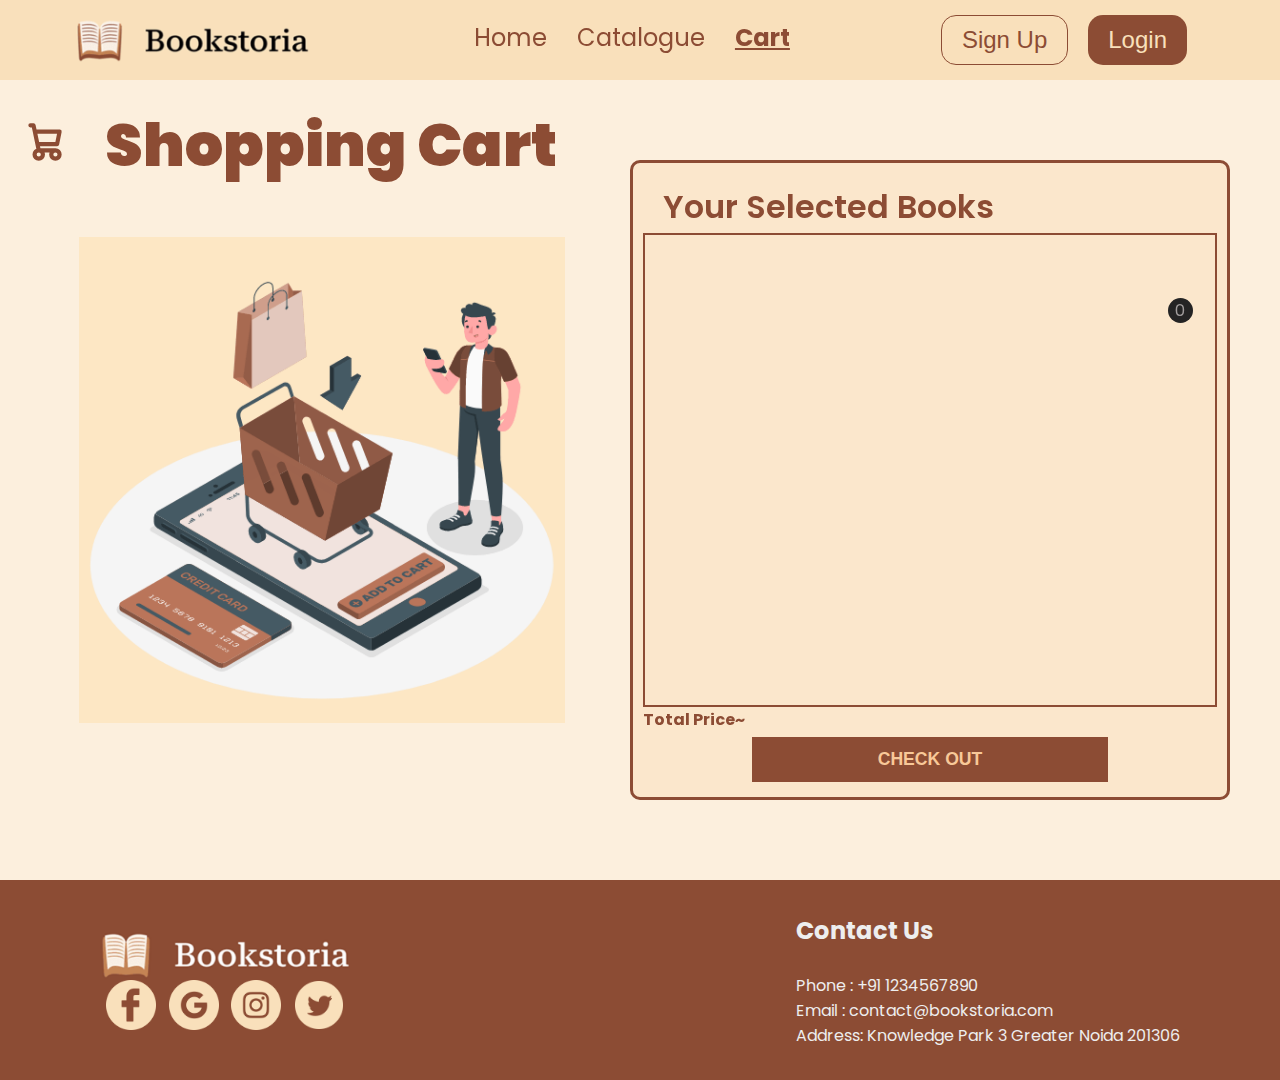
==== commit b5ceba21: "alignment" ====
--- a/cart/index.html
+++ b/cart/index.html
@@ -251,9 +251,9 @@
                  </div>
               </div> 
            </div>
+           <div class="total" style = "height:50px; position:relative;font-weight:bolder">Total Price~</div> 
              <div class="btn">
-              <button class="checkout">CHECK OUT</button>
-              <!-- <button class="total">Total Price~</button> -->
+              <button class="checkout" style = "font-weight:bolder; font-size:1.1rem">CHECK OUT</button>
              </div>
   
    </div>
--- a/cart/style.css
+++ b/cart/style.css
@@ -1,175 +1,169 @@
-
-body{
-    font-family: 'poppins';
-    color:#8c4c34;
-    margin: 0;
-   
+body {
+  font-family: "poppins";
+  color: #8c4c34;
+  margin: 0;
 }
 
-    .headerr{min-height: 100vh;
-    width: 100%;
-    background-color:rgba(253, 231, 196);
-    background-image: url(cart3.gif);
-    mix-blend-mode: multiply;
-    background-position: 90px;
-    background-size: 43%;
-    background-repeat: no-repeat;
-    padding-bottom: 70px;
-    position: relative;
-    
-        
+.headerr {
+  height: 800px;
+  width: 100%;
+  background-color: rgba(249, 224, 187, 0.5);
+  background-image: url(cart3.gif);
+  mix-blend-mode: lighten;
+  background-position: 10%;
+  background-size: 38%;
+  background-repeat: no-repeat;
+  position: relative;
+  overflow: hidden;
 }
-.container{
+.container {
+  position: relative;
+  width: 100%;
+  height: 100%;
+  z-index: 1;
 
-        position: relative;
-        width: 100%;
-        z-index: 1;
-       
-        /* background-color: #b39795; */
-    
+  /* background-color: #b39795; */
 }
-svg{
-    padding-top: 30px;
-    color:#8c4c34;
-    width : 60px;
-    padding-right:0px ;
+.img svg {
+  padding-top: 30px;
+  color: #8c4c34;
+  width: 60px;
+  padding-right: 0px;
 }
 
-header{
-    
-    display: flex;
-    align-items: center;
-    /* justify-content: space-between; */
-    padding: 20px;
+header {
+  display: flex;
+  align-items: center;
+  /* justify-content: space-between; */
+  padding: 20px;
 
-    /* padding-top: ; */
+  /* padding-top: ; */
 }
-header.icon{
-    position: relative;
+header.icon {
+  position: relative;
 }
-header .icon span{
-    display: flex;
-    width: 30px;
-    height: 30px;
-    background-color:#0c0a0a ;
-    justify-content: center;
-    align-items:center;
-    color:aliceblue;
-    border-radius: 50%;
-    position:relative;
-    top: -24px;
-    right: -35px;
+header .icon span {
+  display: flex;
+  width: 30px;
+  height: 30px;
+  background-color: #0c0a0a;
+  justify-content: center;
+  align-items: center;
+  color: aliceblue;
+  border-radius: 50%;
+  position: relative;
+  top: -24px;
+  right: -35px;
 }
 
-header .title{
-    padding-left: 35px;
-    font-size: 60px;
-    font-weight: 1000;
-    color: #8c4c34;
-    
-    /* display: block; */
+header .title {
+  padding-left: 35px;
+  font-size: 60px;
+  font-weight: 1000;
+  color: #8c4c34;
 
+  /* display: block; */
 }
-.cart{
-    /* padding-top: 100px; */
-    width:600px;    
-    height:70vh;
-    opacity:1;
-    top:80px;
-    backdrop-filter:blur(10px);
-    /* color:rgb(176, 199, 210); */
-    right:50px;
-    /* inset:0 0 0 auto; */
-    display: grid;
-    grid-template-rows: 70px 1fr 70px;
-    border-radius: 30px;
-    border: solid #8c4c34;
-    /* overflow:scroll; */
-    position:absolute;
-
-    
+.cart {
+  /* padding-top: 100px; */
+  width: 600px;
+  height: 80%;
+  opacity: 1;
+  top: 80px;
+  padding: 0 10px;
+  box-sizing: border-box;
+  backdrop-filter: blur(10px);
+  /* color:rgb(176, 199, 210); */
+  right: 50px;
+  /* inset:0 0 0 auto; */
+  display: grid;
+  grid-template-rows: 70px 1fr 90px;
+  border-radius: 10px;
+  border: solid #8c4c34;
+  /* overflow:scroll; */
+  position: absolute;
 }
-.cart h1{
-    padding: 20px;
-    margin:0;
-    font-weight: 600;
-    
+.cart h1 {
+  padding: 20px;
+  margin: 0;
+  font-weight: 600;
 }
-.cart .btn{
-       display:grid;
-       grid-template-columns: repeat(1,1fr);
-       /* align-items: center; */
-       
+.cart .btn {
+  position: absolute;
+  bottom: 0;
+  width: 100%;
+  display: flex;
+  justify-content: center;
+  padding-bottom: 15px;
+  /* align-items: center; */
 }
 
-.cart .btn button{
-    text-decoration:none;
-    color:rgb(18, 17, 17);
-    border:1px solid rgb(19, 19, 19);
-    padding: 12px 34px;
-    font-size: 13px;
-    background:#f8c898;
-    position: relative;
-    cursor: pointer;
-   
-    border-radius: 29px;
-
+.cart .btn button {
+  text-decoration: none;
+  width: 60%;
+  color: #f8c898;
+  padding: 12px 34px;
+  font-size: 13px;
+  background: #8c4c34;
+  position: relative;
+  cursor: pointer;
+  transition: 0.5s;
+  border: none;
+  box-shadow: none;
+  transform: none;
+  background-image: linear-gradient();
 }
-.btn:hover{
-    border: 1px solid #121211;
-    border-radius: 29px;
-}   
-
-
-
-.cart .listcart .item .image{
-    width: 100%;
-    height:100px;
-    background-size:contain;
+.btn button:hover {
+  box-shadow: 0 0 20px 2px rgba(140, 76, 52, 0.7);
+  transform: scale(1.05);
 }
 
-.cart .listcart .item{
-    display :grid;
-    height:100px;
-    width:50%;
-    position:relative;
-    grid-template-columns: 100px 270px 100px 1fr;
-    backdrop-filter: blur(20px);
-    gap: 10px;
-    text-align: center;
-    align-items:center;
+.cart .listcart .item .image {
+  width: 100%;
+  height: 90%;
+  background-repeat: no-repeat;
+  background-size: contain;
 }
 
+.cart .listcart .item {
+  display: grid;
+  height: 150px;
+  width: 50%;
+  position: relative;
+  grid-template-columns: 100px 270px 100px 1fr;
+  backdrop-filter: blur(20px);
+  gap: 10px;
+  text-align: center;
+  align-items: center;
+}
 
- .listcart .quantity span{
-    display: inline-block;
-    width: 25px;
-    height : 25px;
-    background-color: rgb(36, 36, 36);
-    color:rgb(161, 157, 157);
-    border-radius: 50%;
-    cursor: pointer;
-    
- }
-  .listcart .quantity span:nth-child(2){
-     background-color: transparent;
-     color: rgb(143, 140, 140);
-  }
-  .listcart .item:nth-child(even){
-    background-color: rgba(101, 97, 97, 0.067);
-    width: auto;
-
-  }
-  .listcart .item:nth-child(odd){
-    /* background-color: rgba(101, 97, 97, 0.067); */
-    width: auto;
-
-  }
-  .listcart{
-    overflow: auto;
-  }
-  .liscart::-webkit-scrollbar{
-    width: 0;
-    color: #555;
-  }
-
+.listcart .quantity span {
+  display: inline-block;
+  width: 25px;
+  height: 25px;
+  background-color: rgb(36, 36, 36);
+  color: rgb(161, 157, 157);
+  border-radius: 50%;
+  cursor: pointer;
+}
+.listcart .quantity span:nth-child(2) {
+  background-color: transparent;
+  color: rgb(143, 140, 140);
+}
+.listcart .item:nth-child(even) {
+  background-color: rgba(101, 97, 97, 0.067);
+  width: auto;
+}
+.listcart .item:nth-child(odd) {
+  /* background-color: rgba(101, 97, 97, 0.067); */
+  width: auto;
+}
+.listcart {
+  overflow: auto;
+  border: 2px solid #8c4c34;
+}
+.listcart::-webkit-scrollbar {
+  width: 10px;
+  background-color: #8c4c34;
+  color: #f8c898;
+}
